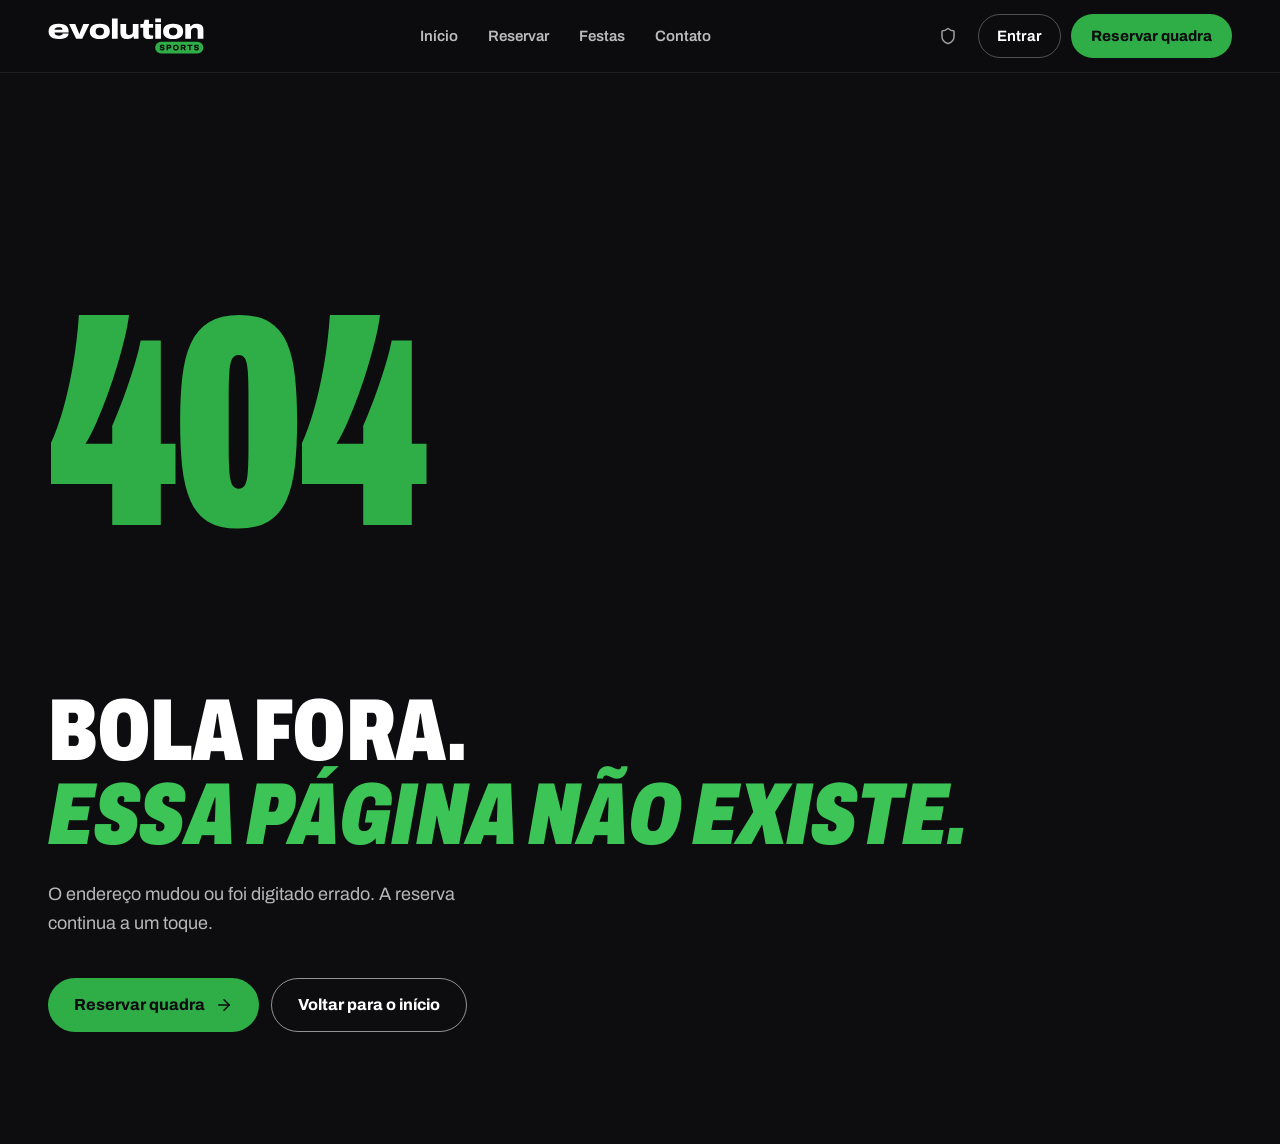
==== admin/index.html @ aecca53f "Publicação evolutionsports-reservas.anvilmarketing.com.br Co-Authored-By: Claude <noreply@anthropic." ====
<!doctype html>
<html lang="pt-BR">
  <head>
    <meta charset="UTF-8" />
    <meta name="viewport" content="width=device-width, initial-scale=1.0, viewport-fit=cover" />
    <meta name="robots" content="noindex, nofollow" />
    <link rel="icon" href="/favicon.svg" type="image/svg+xml" />
    <link rel="icon" href="/favicon.png" type="image/png" sizes="180x180" />
    <link rel="apple-touch-icon" href="/favicon.png" />
    <title>Evolution Sports · Reserve sua quadra em Canoas/RS</title>
    <meta name="description" content="Reserve online as quadras de Fut7, Fut5 e areia da Evolution Sports, na Av. Boqueirão, 2660, em Canoas/RS. Salão de festas, churrasqueiras e bar no mesmo lugar." />
    <meta name="author" content="Evolution Sports" />
    <meta name="theme-color" content="#0d0d0f" />

    <link rel="preconnect" href="https://fonts.googleapis.com" />
    <link rel="preconnect" href="https://fonts.gstatic.com" crossorigin />
    <link href="https://fonts.googleapis.com/css2?family=Archivo:ital,wdth,wght@0,62..125,300..900;1,62..125,300..900&display=swap" rel="stylesheet" />

    <meta property="og:site_name" content="Evolution Sports" />
    <meta property="og:locale" content="pt_BR" />
    <meta property="og:title" content="Evolution Sports · Reserve sua quadra online" />
    <meta property="og:description" content="Fut7, Fut5 e quadras de areia na Av. Boqueirão, 2660, em Canoas/RS. Salão de festas, churrasqueiras e bar." />
    <meta property="og:type" content="website" />
    <meta property="og:image" content="https://evolutionsports-reservas.anvilmarketing.com.br/og-evolution.jpg" />
    <meta property="og:image:width" content="1200" />
    <meta property="og:image:height" content="630" />

    <meta name="twitter:card" content="summary_large_image" />
    <meta name="twitter:image" content="https://evolutionsports-reservas.anvilmarketing.com.br/og-evolution.jpg" />
    <script type="module" crossorigin src="/assets/index-Bn_Z1XKz.js"></script>
    <link rel="stylesheet" crossorigin href="/assets/index-D-x9M-Kg.css">
  </head>

  <body>
    <div id="root"></div>
  </body>
</html>
---- assets/index-D-x9M-Kg.css ----
.arena-admin :is(button,a).inline-flex,.adm-dialog :is(button,a).inline-flex{border-radius:999px}.adm-page{max-width:1040px;margin:0 auto}.adm-page-wide{max-width:1240px;margin:0 auto}.adm-stack{display:grid;gap:22px}.adm-nav{display:flex;gap:8px;overflow-x:auto;padding:2px 0 4px;margin:-8px 0 18px;scrollbar-width:none}.adm-nav::-webkit-scrollbar{display:none}.adm-nav a{flex-shrink:0;font-size:12px;font-weight:650;color:#3d3a35;background:#fff;border:1px solid #e0dbd2;border-radius:999px;padding:8px 14px}.adm-nav a:hover{border-color:#b9d8be;color:var(--evo-verde-esc)}.adm-body{padding:0 22px 22px}.adm-sub{font-size:13px;font-weight:750;margin:4px 0 12px;letter-spacing:-.005em}.adm-grid{display:grid;grid-template-columns:repeat(2,minmax(0,1fr));gap:14px 16px}.adm-grid-3{display:grid;grid-template-columns:repeat(3,minmax(0,1fr));gap:14px 16px}.adm-span-2{grid-column:span 2}.adm-divider{border:0;border-top:1px solid #efebe4;margin:20px 0}.adm-field{min-width:0}.adm-field>label,.adm-field>.adm-label{display:block;font-size:12px;font-weight:650;color:#3d3a35;margin-bottom:6px}.adm-help{font-size:11.5px;color:#6f6a62;margin-top:6px;line-height:1.6}.adm-help strong{color:#2c2a26}.adm-input,.adm-select,.adm-textarea{width:100%;min-width:0;height:46px;border:1px solid #ddd7cc;border-radius:12px;background:#fff;padding:0 14px;font-size:16px;color:#141a15;font-family:inherit}.adm-textarea{height:auto;min-height:88px;padding:11px 14px;line-height:1.5;resize:vertical}.adm-select{-moz-appearance:none;appearance:none;-webkit-appearance:none;padding-right:38px;cursor:pointer;background-image:url("data:image/svg+xml,%3Csvg xmlns='http://www.w3.org/2000/svg' width='16' height='16' viewBox='0 0 24 24' fill='none' stroke='%235f5b54' stroke-width='2' stroke-linecap='round' stroke-linejoin='round'%3E%3Cpath d='m6 9 6 6 6-6'/%3E%3C/svg%3E");background-repeat:no-repeat;background-position:right 13px center}.adm-input:focus-visible,.adm-select:focus-visible,.adm-textarea:focus-visible{outline:2px solid var(--evo-verde);outline-offset:1px;border-color:var(--evo-tinta)}.adm-input[aria-invalid=true]{border-color:#c0392b}.adm-prefix{position:relative}.adm-prefix>span{position:absolute;left:14px;top:50%;transform:translateY(-50%);font-size:14px;color:#6f6a62;pointer-events:none}.adm-prefix>.adm-input{padding-left:42px}.adm-suffix{position:relative}.adm-suffix>span{position:absolute;right:14px;top:50%;transform:translateY(-50%);font-size:13px;color:#6f6a62;pointer-events:none}.adm-suffix>.adm-input{padding-right:64px}.adm-count{float:right;font-weight:500;color:#8a857c}.adm-actions{display:flex;gap:10px;flex-wrap:wrap;justify-content:flex-end;align-items:center;margin-top:18px}.adm-actions .adm-dirty{margin-right:auto;font-size:12px;color:#8a5d1f;font-weight:600}.adm-note{display:flex;gap:10px;align-items:flex-start;background:#f2f8f3;border:1px solid #cfe6d3;color:#24502f;border-radius:14px;padding:12px 14px;font-size:13px;line-height:1.6}.adm-note svg{flex-shrink:0;margin-top:2px}.adm-note-warn{background:#fff9f1;border-color:#e7c6a0;color:#78502c}.adm-chips{display:flex;flex-wrap:wrap;gap:8px}.adm-chip{min-height:40px;padding:0 14px;border-radius:999px;border:1px solid #ddd7cc;background:#fff;font-size:13px;font-weight:600;color:#3d3a35;display:inline-flex;align-items:center;gap:6px}.adm-chip[aria-pressed=true]{background:var(--evo-tinta);border-color:var(--evo-tinta);color:#fff}.adm-chip:focus-visible{outline:2px solid var(--evo-verde);outline-offset:2px}.adm-tag{display:inline-flex;align-items:center;gap:5px;font-size:11px;font-weight:700;border-radius:999px;padding:3px 9px;white-space:nowrap}.adm-tag-escolinha{color:#a3000f;background:#fde8ea}.adm-tag-mensalista{color:#1d6b33;background:#e6f4e8}.adm-tag-off{color:#5f5b54;background:#efebe4}.adm-tag-combo{color:#6b4a12;background:#f8ecd3}.admin-status-cancelada{color:#8f2a20;background:#fbe9e7}.admin-status-no_show{color:#4f4b45;background:#ebe7df}.adm-quadras{display:grid;grid-template-columns:repeat(2,minmax(0,1fr));gap:14px;padding:0 22px 22px}.adm-quadra{border:1px solid #e6e1d8;border-radius:16px;padding:16px;min-width:0;background:#fff}.adm-quadra-head{display:flex;align-items:center;justify-content:space-between;gap:10px;margin-bottom:10px}.adm-quadra-head h3{font-size:14px;font-weight:750;overflow-wrap:anywhere}.adm-faixas{display:grid}.adm-faixa{display:flex;justify-content:space-between;align-items:baseline;gap:12px;padding:10px 0;border-top:1px solid #f1ede6;font-size:13px}.adm-faixa:first-child{border-top:0}.adm-faixa strong{font-size:15px;font-weight:800;font-variant-numeric:tabular-nums;white-space:nowrap}.adm-faixa .adm-consulta{font-size:12px;font-weight:650;color:#8a5d1f}.adm-faixa-edit{display:grid;grid-template-columns:minmax(0,1fr) minmax(0,1fr) 46px;gap:8px;align-items:end;padding:10px 0;border-top:1px solid #f1ede6}.adm-faixa-edit:first-child{border-top:0}.adm-faixa-edit>p{grid-column:1 / -1;font-size:12px;font-weight:700;color:var(--evo-verde-esc)}.adm-icon-btn{width:46px;height:46px;border-radius:999px;display:grid;place-items:center;border:1px solid #e6e1d8;background:#fff;color:#8f2a20}.adm-icon-btn:hover{background:#fbe9e7}.adm-icon-btn:disabled{opacity:.4;pointer-events:none}.adm-items{display:grid}.adm-item{display:flex;gap:16px;padding:18px 22px;border-top:1px solid #efebe4;align-items:flex-start}.adm-item-off{background:#fbfaf7}.adm-item-off .adm-item-main h3{color:#6f6a62}.adm-item-when{min-width:92px;border-right:2px solid var(--evo-verde);padding-right:14px}.adm-item-when strong{display:block;font-size:18px;font-weight:900;font-stretch:75%;line-height:1.1;font-variant-numeric:tabular-nums}.adm-item-when span{display:block;font-size:11px;color:#6f6a62;margin-top:3px}.adm-item-when-red{border-right-color:var(--evo-verm)}.adm-item-when-data{width:136px;flex-shrink:0}.adm-item-main{flex:1;min-width:0}.adm-item-main h3{font-size:14px;font-weight:750;overflow-wrap:anywhere;display:flex;flex-wrap:wrap;align-items:center;gap:8px}.adm-item-main p{font-size:12.5px;color:#4f4b45;margin-top:5px;line-height:1.55;overflow-wrap:anywhere}.adm-item-main small{display:block;font-size:11.5px;color:#6f6a62;margin-top:4px;line-height:1.55;overflow-wrap:anywhere}.adm-item-side{text-align:right;flex-shrink:0;display:grid;gap:6px;justify-items:end}.adm-item-side strong{font-size:14px;font-weight:800;font-variant-numeric:tabular-nums}.adm-item-actions{display:flex;flex-wrap:wrap;gap:8px;margin-top:12px}.adm-item-actions .inline-flex{height:38px}.adm-wa{display:inline-flex;align-items:center;gap:6px;font-weight:700;color:var(--evo-verde-esc)}.adm-wa:hover{text-decoration:underline;text-underline-offset:3px}.adm-empty-line{padding:26px 22px;font-size:13px;color:#6f6a62;border-top:1px solid #efebe4}.adm-section-title{font-size:11px;font-weight:700;letter-spacing:.14em;color:#7d786f;padding:14px 22px 10px;border-top:1px solid #efebe4;background:#fcfbf8}.adm-dialog{font-family:var(--evo-fonte);max-height:92svh;overflow-y:auto;border-radius:20px}.adm-dialog .adm-form{display:grid;gap:16px}.admin-booking.adm-fixo{background:#fcfbf8}.admin-booking.adm-fixo .admin-booking-time{border-right-color:#b9b2a6}.admin-booking.adm-fixo-escolinha .admin-booking-time{border-right-color:var(--evo-verm)}@media (max-width: 900px){.adm-quadras{grid-template-columns:minmax(0,1fr)}.adm-grid-3{grid-template-columns:repeat(2,minmax(0,1fr))}}@media (max-width: 600px){.adm-body{padding:0 16px 18px}.adm-grid,.adm-grid-3{grid-template-columns:minmax(0,1fr);gap:14px}.adm-span-2{grid-column:auto}.adm-quadras{padding:0 16px 18px;gap:12px}.adm-quadra{padding:14px}.adm-item{display:grid;grid-template-columns:minmax(0,1fr) auto;grid-template-areas:"when side" "main main";padding:16px;gap:10px 12px}.adm-item-when{grid-area:when;min-width:0;border-right:0;border-left:3px solid var(--evo-verde);padding:0 0 0 10px;display:flex;align-items:baseline;flex-wrap:wrap;gap:2px 8px}.adm-item-when-red{border-left-color:var(--evo-verm)}.adm-item-when-data{width:auto}.adm-item-when span{margin-top:0}.adm-item-main{grid-area:main}.adm-item-side{grid-area:side;align-self:center}.adm-item-actions{gap:6px}.adm-item-actions .inline-flex{flex:1 1 auto}.adm-actions>.inline-flex{flex:1 1 auto}.adm-empty-line,.adm-section-title{padding-left:16px;padding-right:16px}}.evo-duracao{display:flex;align-items:center;gap:8px;flex-wrap:wrap;margin-bottom:18px}.evo-duracao>span{font-size:12px;font-weight:700;letter-spacing:.14em;text-transform:uppercase;color:var(--evo-muda);margin-right:6px}.evo-duracao button,.evo-chips button,.evo-recursos button{border-radius:999px;padding:10px 20px;font-weight:700;font-size:15px;background:#fff;box-shadow:inset 0 0 0 1.5px var(--evo-linha);color:var(--evo-tinta);transition:background .15s,box-shadow .15s,color .15s}.evo-duracao button:hover,.evo-chips button:hover,.evo-recursos button:hover{box-shadow:inset 0 0 0 1.5px var(--evo-tinta)}.evo-duracao button[aria-checked=true],.evo-chips button[aria-checked=true],.evo-recursos button[aria-checked=true]{background:var(--evo-tinta);color:#fff;box-shadow:none}.evo-chips{display:flex;gap:8px;flex-wrap:wrap}.evo-grade{background:#fff;border-radius:var(--evo-r-lg);box-shadow:var(--evo-sombra);padding:clamp(18px,3vw,32px)}.evo-grade-topo{display:flex;align-items:center;gap:10px;margin-bottom:8px}.evo-grade-topo h2{font-size:18px;font-weight:800}.evo-periodo{margin-top:22px}.evo-periodo h3{font-size:12px;font-weight:800;letter-spacing:.16em;text-transform:uppercase;color:var(--evo-muda);margin-bottom:10px}.evo-periodo h3 small{font-size:11px;letter-spacing:.04em;text-transform:none;font-weight:600}.evo-slots{display:grid;grid-template-columns:repeat(auto-fill,minmax(132px,1fr));gap:10px}.evo-slot{display:flex;flex-direction:column;align-items:flex-start;gap:3px;text-align:left;padding:13px 16px;border-radius:18px;background:var(--evo-papel);transition:transform .12s,background .15s,box-shadow .15s;min-height:64px}.evo-slot strong{font-size:19px;font-weight:800;font-stretch:80%;letter-spacing:-.01em;line-height:1}.evo-slot strong span{font-size:12px;font-weight:600;font-stretch:100%;color:var(--evo-muda);letter-spacing:0}.evo-slot small{font-size:13px;font-weight:700;color:var(--evo-verde-esc)}.evo-slot[data-livre=true]:hover{background:var(--evo-verde-f);transform:translateY(-1px)}.evo-slot[aria-pressed=true],.evo-slot[aria-pressed=true]:hover{background:var(--evo-tinta);color:#fff;box-shadow:0 14px 30px -18px #0d0d0fb3}.evo-slot[aria-pressed=true] strong span,.evo-slot[aria-pressed=true] small{color:var(--evo-verde-vivo)}.evo-slot:disabled{background:transparent;box-shadow:inset 0 0 0 1px var(--evo-linha);opacity:.55;cursor:not-allowed}.evo-slot:disabled small{color:var(--evo-muda);font-weight:600}.evo-grade-nota{margin-top:22px;font-size:13px;color:var(--evo-muda)}.evo-navegacao{display:flex;align-items:center;justify-content:space-between;gap:12px;margin-top:28px}.evo-navegacao button,.evo-navegacao a{border-radius:999px}.evo-navegacao-resumo{display:none}@media (max-width: 767px){.evo-navegacao{position:fixed;left:0;right:0;bottom:0;z-index:40;margin:0;padding:12px 16px calc(12px + env(safe-area-inset-bottom));background:#fffffff5;-webkit-backdrop-filter:blur(10px);backdrop-filter:blur(10px);box-shadow:0 -1px 0 var(--evo-linha),0 -16px 40px -24px #0d0d0f59}.evo-navegacao>button{flex:1;height:48px}.evo-navegacao-resumo{display:flex;flex-direction:column;flex:1.2;line-height:1.15}.evo-navegacao-resumo strong{font-size:16px;font-weight:800}.evo-navegacao-resumo span{font-size:13px;color:var(--evo-verde-esc);font-weight:700}.evo-navegacao:has(.evo-navegacao-resumo)>button:first-of-type{display:none}}.evo-confirmar{display:grid;grid-template-columns:minmax(0,1fr) minmax(0,1.1fr);gap:22px;align-items:start}.evo-resumo{padding:clamp(20px,3vw,30px)}.evo-resumo dl>div,.evo-enviado-resumo>div{display:flex;justify-content:space-between;gap:16px;padding:12px 0;border-bottom:1px solid var(--evo-linha)}.evo-resumo dt,.evo-enviado-resumo dt{font-size:12px;font-weight:700;letter-spacing:.12em;text-transform:uppercase;color:var(--evo-muda);padding-top:3px}.evo-resumo dd,.evo-enviado-resumo dd{font-weight:700;text-align:right;overflow-wrap:anywhere}.evo-resumo .arena-reservation-total{display:flex;justify-content:space-between;align-items:baseline}.evo-resumo .arena-reservation-total span{font-weight:700;color:var(--evo-muda)}.evo-resumo .arena-reservation-total strong{font-size:30px;font-weight:900;font-stretch:75%;letter-spacing:-.01em}.evo-resumo-nota{font-size:13px;color:var(--evo-muda);margin-top:12px;line-height:1.5}.evo-finalizar{display:grid;gap:14px}.evo-botao-reservar{height:56px;border-radius:999px;font-size:17px;font-weight:800}.evo-politica{font-size:13px;color:var(--evo-muda);line-height:1.5;text-align:center}.evo-conta{background:#fff;border-radius:var(--evo-r-lg);box-shadow:var(--evo-sombra);padding:clamp(20px,3vw,28px);min-width:0}.evo-conta legend{float:left;width:100%;font-size:20px;font-weight:900;font-stretch:78%;text-transform:uppercase;letter-spacing:.01em;margin-bottom:6px}.evo-conta-ajuda{clear:both;font-size:14px;color:var(--evo-muda);margin-bottom:16px;line-height:1.5}.evo-conta-aviso{background:#fff4e5;color:#7a4b12;border-radius:14px;padding:11px 14px;font-size:14px;font-weight:600;margin-bottom:14px}.evo-conta-grade{display:grid;grid-template-columns:1fr 1fr;gap:14px}.evo-campo{display:grid;gap:7px;min-width:0}.evo-campo-largo{grid-column:1 / -1}.evo-campo input,.evo-campo textarea{height:50px;border-radius:14px;font-size:16px;background:var(--evo-papel);border-color:transparent}.evo-campo textarea{height:auto}.evo-campo input:focus-visible,.evo-campo textarea:focus-visible{background:#fff}.evo-conta-troca{margin-top:14px;font-size:14px;font-weight:700;color:var(--evo-verde-esc);text-decoration:underline;text-underline-offset:3px}.evo-conta-logada{display:grid;gap:4px}.evo-conta-logada p{font-size:16px}.evo-conta-logada span{color:var(--evo-muda);font-size:14px}.evo-conta-logada button{justify-self:start;margin-top:6px;font-size:13px;font-weight:700;color:var(--evo-muda);text-decoration:underline}.evo-enviado{max-width:640px;margin:0 auto;background:#fff;border-radius:32px;box-shadow:var(--evo-sombra);padding:clamp(24px,5vw,48px);text-align:center}.evo-enviado-selo{width:64px;height:64px;border-radius:50%;display:grid;place-items:center;margin:0 auto 18px;background:var(--evo-verde);color:var(--evo-tinta)}.evo-enviado-eyebrow{font-size:12px;font-weight:800;letter-spacing:.18em;text-transform:uppercase;color:var(--evo-verde-esc)}.evo-enviado h1{font-size:clamp(40px,8vw,60px);font-weight:900;font-stretch:70%;text-transform:uppercase;line-height:.92;margin:8px 0 14px}.evo-enviado-texto{color:var(--evo-muda);font-size:16px;line-height:1.55;max-width:460px;margin:0 auto 22px}.evo-enviado-resumo{text-align:left;margin:0 0 22px}.evo-enviado-total dd{font-size:22px;font-weight:900}.evo-enviado-acoes{display:flex;flex-wrap:wrap;gap:10px;justify-content:center}.evo-enviado-acoes a{border-radius:999px}.evo-enviado-politica{margin-top:18px;font-size:13px;color:var(--evo-muda)}.evo-pix{text-align:left;background:var(--evo-papel);border-radius:22px;padding:18px 20px;margin-bottom:20px;display:grid;gap:8px}.evo-pix h2{font-size:18px;font-weight:900;font-stretch:78%;text-transform:uppercase}.evo-pix p{font-size:14px;overflow-wrap:anywhere}.evo-pix small{font-size:12px;color:var(--evo-muda)}.evo-pix-acoes{display:flex;flex-wrap:wrap;gap:8px}.evo-pix-acoes button{border-radius:999px}.evo-espacos{display:grid;grid-template-columns:repeat(auto-fit,minmax(260px,1fr));gap:20px}.evo-espaco{text-align:left;background:#fff;border-radius:var(--evo-r-lg);overflow:hidden;box-shadow:var(--evo-sombra);transition:transform .15s,box-shadow .15s;display:flex;flex-direction:column}.evo-espaco:hover{transform:translateY(-2px)}.evo-espaco[aria-pressed=true]{box-shadow:0 0 0 3px var(--evo-verde),var(--evo-sombra)}.evo-espaco>:first-child{aspect-ratio:16 / 10;width:100%}.evo-espaco>:first-child img{width:100%;height:100%;-o-object-fit:cover;object-fit:cover}.evo-espaco>div:last-child{padding:18px 22px 22px;display:grid;gap:6px}.evo-espaco p{font-size:12px;font-weight:700;letter-spacing:.12em;text-transform:uppercase;color:var(--evo-muda)}.evo-espaco h2{font-size:26px;font-weight:900;font-stretch:75%;text-transform:uppercase;line-height:1;display:flex;align-items:center;gap:8px}.evo-espaco span{font-size:14px;color:var(--evo-muda);line-height:1.5}.evo-espaco strong{font-size:18px;font-weight:800;margin-top:4px}.evo-espaco strong small{font-size:13px;font-weight:600;color:var(--evo-muda)}.evo-turnos{display:grid;grid-template-columns:1fr 1fr;gap:16px}.evo-turno{background:#fff;border-radius:var(--evo-r-lg);box-shadow:var(--evo-sombra);overflow:hidden}.evo-turno>button{width:100%;text-align:left;padding:22px 24px;display:grid;gap:4px}.evo-turno>button strong{font-size:30px;font-weight:900;font-stretch:72%;text-transform:uppercase;line-height:1}.evo-turno>button span{font-size:15px;font-weight:700}.evo-turno>button small{font-size:13px;font-weight:700;color:var(--evo-verde-esc)}.evo-turno[data-livre=false]>button{opacity:.5;cursor:not-allowed}.evo-turno[data-livre=false]>button small{color:var(--evo-muda)}.evo-turno[data-ativo=true]{box-shadow:0 0 0 3px var(--evo-verde),var(--evo-sombra)}.evo-turno .evo-recursos{padding:0 24px 22px}.evo-recursos{display:flex;flex-wrap:wrap;gap:8px}.evo-recursos button{padding:9px 16px;font-size:14px}.evo-form-festa{display:grid;gap:20px;background:#fff;border-radius:var(--evo-r-lg);box-shadow:var(--evo-sombra);padding:clamp(20px,3vw,30px)}.evo-combo{display:flex;gap:14px;align-items:flex-start;padding:16px 18px;border-radius:18px;background:var(--evo-papel);cursor:pointer}.evo-combo input{width:22px;height:22px;margin-top:2px;accent-color:var(--evo-verde-esc);flex-shrink:0}.evo-combo strong{display:block;font-size:16px}.evo-combo small{display:block;font-size:13px;color:var(--evo-muda);margin-top:3px}.evo-combo-escolha{display:grid;gap:14px}.evo-minhas{padding-block:32px 48px}.evo-minhas-topo{display:flex;justify-content:space-between;align-items:flex-end;gap:16px;flex-wrap:wrap;margin-bottom:22px}.evo-minhas-topo h1{font-size:clamp(40px,7vw,64px);font-weight:900;font-stretch:70%;text-transform:uppercase;line-height:.92}.evo-minhas-acoes{display:flex;gap:10px;flex-wrap:wrap}.evo-minhas-acoes a{border-radius:999px}.evo-vazio{margin-top:24px;background:#fff;border-radius:var(--evo-r-lg);box-shadow:var(--evo-sombra);padding:40px 24px;text-align:center;display:grid;justify-items:center;gap:8px}.evo-vazio h2{font-size:22px;font-weight:900;font-stretch:78%;text-transform:uppercase}.evo-vazio p{color:var(--evo-muda)}.evo-lista-reservas{display:grid;gap:14px;margin-top:22px}.evo-reserva{display:grid;grid-template-columns:auto 1fr auto;gap:16px;align-items:center;background:#fff;border-radius:24px;box-shadow:var(--evo-sombra);padding:18px 20px}.evo-reserva-icone{width:46px;height:46px;border-radius:50%;display:grid;place-items:center;background:var(--evo-verde-f);color:var(--evo-verde-esc)}.evo-reserva-info{min-width:0}.evo-reserva-info h2{font-size:20px;font-weight:900;font-stretch:80%;text-transform:uppercase;line-height:1.05}.evo-reserva-info p{font-size:14px;color:var(--evo-muda)}.evo-reserva-status{font-size:11px!important;font-weight:800;letter-spacing:.14em;text-transform:uppercase;color:#8a5a12!important}.evo-reserva[data-status=confirmada] .evo-reserva-status{color:var(--evo-verde-esc)!important}.evo-reserva[data-status=cancelada]{opacity:.65}.evo-reserva-quando{color:var(--evo-tinta)!important;font-weight:700;margin-top:4px}.evo-reserva-lado{display:grid;justify-items:end;gap:8px;text-align:right}.evo-reserva-lado strong{font-size:17px;font-weight:800}.evo-reserva-lado button{border-radius:999px}.evo-link-whats{display:inline-flex;align-items:center;gap:6px;font-size:13px;font-weight:700;color:var(--evo-verde-esc)}@media (max-width: 860px){.evo-confirmar{grid-template-columns:1fr}}@media (max-width: 560px){.evo-conta-grade,.evo-turnos{grid-template-columns:1fr}.evo-slots{grid-template-columns:repeat(2,minmax(0,1fr))}.evo-reserva{grid-template-columns:auto 1fr}.evo-reserva-lado{grid-column:1 / -1;grid-template-columns:1fr auto;align-items:center;justify-items:start}.evo-reserva-lado>:last-child{justify-self:end}.evo-enviado-acoes>*{width:100%}}*,:before,:after{--tw-border-spacing-x: 0;--tw-border-spacing-y: 0;--tw-translate-x: 0;--tw-translate-y: 0;--tw-rotate: 0;--tw-skew-x: 0;--tw-skew-y: 0;--tw-scale-x: 1;--tw-scale-y: 1;--tw-pan-x: ;--tw-pan-y: ;--tw-pinch-zoom: ;--tw-scroll-snap-strictness: proximity;--tw-gradient-from-position: ;--tw-gradient-via-position: ;--tw-gradient-to-position: ;--tw-ordinal: ;--tw-slashed-zero: ;--tw-numeric-figure: ;--tw-numeric-spacing: ;--tw-numeric-fraction: ;--tw-ring-inset: ;--tw-ring-offset-width: 0px;--tw-ring-offset-color: #fff;--tw-ring-color: rgb(59 130 246 / .5);--tw-ring-offset-shadow: 0 0 #0000;--tw-ring-shadow: 0 0 #0000;--tw-shadow: 0 0 #0000;--tw-shadow-colored: 0 0 #0000;--tw-blur: ;--tw-brightness: ;--tw-contrast: ;--tw-grayscale: ;--tw-hue-rotate: ;--tw-invert: ;--tw-saturate: ;--tw-sepia: ;--tw-drop-shadow: ;--tw-backdrop-blur: ;--tw-backdrop-brightness: ;--tw-backdrop-contrast: ;--tw-backdrop-grayscale: ;--tw-backdrop-hue-rotate: ;--tw-backdrop-invert: ;--tw-backdrop-opacity: ;--tw-backdrop-saturate: ;--tw-backdrop-sepia: ;--tw-contain-size: ;--tw-contain-layout: ;--tw-contain-paint: ;--tw-contain-style: }::backdrop{--tw-border-spacing-x: 0;--tw-border-spacing-y: 0;--tw-translate-x: 0;--tw-translate-y: 0;--tw-rotate: 0;--tw-skew-x: 0;--tw-skew-y: 0;--tw-scale-x: 1;--tw-scale-y: 1;--tw-pan-x: ;--tw-pan-y: ;--tw-pinch-zoom: ;--tw-scroll-snap-strictness: proximity;--tw-gradient-from-position: ;--tw-gradient-via-position: ;--tw-gradient-to-position: ;--tw-ordinal: ;--tw-slashed-zero: ;--tw-numeric-figure: ;--tw-numeric-spacing: ;--tw-numeric-fraction: ;--tw-ring-inset: ;--tw-ring-offset-width: 0px;--tw-ring-offset-color: #fff;--tw-ring-color: rgb(59 130 246 / .5);--tw-ring-offset-shadow: 0 0 #0000;--tw-ring-shadow: 0 0 #0000;--tw-shadow: 0 0 #0000;--tw-shadow-colored: 0 0 #0000;--tw-blur: ;--tw-brightness: ;--tw-contrast: ;--tw-grayscale: ;--tw-hue-rotate: ;--tw-invert: ;--tw-saturate: ;--tw-sepia: ;--tw-drop-shadow: ;--tw-backdrop-blur: ;--tw-backdrop-brightness: ;--tw-backdrop-contrast: ;--tw-backdrop-grayscale: ;--tw-backdrop-hue-rotate: ;--tw-backdrop-invert: ;--tw-backdrop-opacity: ;--tw-backdrop-saturate: ;--tw-backdrop-sepia: ;--tw-contain-size: ;--tw-contain-layout: ;--tw-contain-paint: ;--tw-contain-style: }*,:before,:after{box-sizing:border-box;border-width:0;border-style:solid;border-color:#e5e7eb}:before,:after{--tw-content: ""}html,:host{line-height:1.5;-webkit-text-size-adjust:100%;-moz-tab-size:4;-o-tab-size:4;tab-size:4;font-family:Archivo,system-ui,-apple-system,Segoe UI,sans-serif;font-feature-settings:normal;font-variation-settings:normal;-webkit-tap-highlight-color:transparent}body{margin:0;line-height:inherit}hr{height:0;color:inherit;border-top-width:1px}abbr:where([title]){-webkit-text-decoration:underline dotted;text-decoration:underline dotted}h1,h2,h3,h4,h5,h6{font-size:inherit;font-weight:inherit}a{color:inherit;text-decoration:inherit}b,strong{font-weight:bolder}code,kbd,samp,pre{font-family:ui-monospace,SFMono-Regular,Menlo,Monaco,Consolas,Liberation Mono,Courier New,monospace;font-feature-settings:normal;font-variation-settings:normal;font-size:1em}small{font-size:80%}sub,sup{font-size:75%;line-height:0;position:relative;vertical-align:baseline}sub{bottom:-.25em}sup{top:-.5em}table{text-indent:0;border-color:inherit;border-collapse:collapse}button,input,optgroup,select,textarea{font-family:inherit;font-feature-settings:inherit;font-variation-settings:inherit;font-size:100%;font-weight:inherit;line-height:inherit;letter-spacing:inherit;color:inherit;margin:0;padding:0}button,select{text-transform:none}button,input:where([type=button]),input:where([type=reset]),input:where([type=submit]){-webkit-appearance:button;background-color:transparent;background-image:none}:-moz-focusring{outline:auto}:-moz-ui-invalid{box-shadow:none}progress{vertical-align:baseline}::-webkit-inner-spin-button,::-webkit-outer-spin-button{height:auto}[type=search]{-webkit-appearance:textfield;outline-offset:-2px}::-webkit-search-decoration{-webkit-appearance:none}::-webkit-file-upload-button{-webkit-appearance:button;font:inherit}summary{display:list-item}blockquote,dl,dd,h1,h2,h3,h4,h5,h6,hr,figure,p,pre{margin:0}fieldset{margin:0;padding:0}legend{padding:0}ol,ul,menu{list-style:none;margin:0;padding:0}dialog{padding:0}textarea{resize:vertical}input::-moz-placeholder,textarea::-moz-placeholder{opacity:1;color:#9ca3af}input::placeholder,textarea::placeholder{opacity:1;color:#9ca3af}button,[role=button]{cursor:pointer}:disabled{cursor:default}img,svg,video,canvas,audio,iframe,embed,object{display:block;vertical-align:middle}img,video{max-width:100%;height:auto}[hidden]:where(:not([hidden=until-found])){display:none}:root{--background: 40 31% 94%;--foreground: 240 7% 5%;--card: 0 0% 100%;--card-foreground: 240 7% 5%;--popover: 0 0% 100%;--popover-foreground: 240 7% 5%;--primary: 131 57% 43%;--primary-deep: 137 62% 30%;--primary-foreground: 240 7% 5%;--primary-glow: 131 57% 43%;--brand-yellow: 40 27% 89%;--brand-orange: 133 50% 93%;--brand-ink: 240 7% 5%;--secondary: 40 27% 89%;--secondary-foreground: 240 7% 5%;--muted: 40 27% 91%;--muted-foreground: 38 5% 35%;--accent: 137 62% 30%;--accent-foreground: 0 0% 100%;--accent-light: 133 40% 93%;--destructive: 353 100% 44%;--destructive-foreground: 0 0% 100%;--border: 38 14% 85%;--input: 38 12% 80%;--ring: 131 57% 43%;--radius: 1rem;--sidebar-background: 135 27% 8%;--sidebar-foreground: 120 10% 88%;--sidebar-primary: 131 57% 43%;--sidebar-primary-foreground: 240 7% 5%;--sidebar-accent: 133 20% 14%;--sidebar-accent-foreground: 0 0% 100%;--sidebar-border: 133 18% 16%;--sidebar-ring: 131 57% 43%;--gradient-primary: linear-gradient(150deg, #17241a 0%, #0f1a12 100%);--gradient-accent: linear-gradient(150deg, #1d7a37 0%, #145a28 100%);--gradient-subtle: linear-gradient(#f5f2ec, #f5f2ec);--shadow-elegant: 0 30px 80px -42px rgba(13, 13, 15, .38);--shadow-card: 0 30px 80px -42px rgba(13, 13, 15, .38);--shadow-glow: none;--shadow-premium: 0 30px 80px -42px rgba(13, 13, 15, .38);--shadow-glass: none;--shadow-glow-strong: none;--shadow-glow-intense: none;--transition-smooth: all .3s cubic-bezier(.2, .7, .2, 1);--accent-strong: 137 62% 30%}.dark{--background: 135 27% 6%;--foreground: 40 31% 94%;--card: 135 22% 10%;--card-foreground: 40 31% 94%;--popover: 135 22% 10%;--popover-foreground: 40 31% 94%;--primary: 131 57% 43%;--primary-foreground: 240 7% 5%;--primary-glow: 131 57% 50%;--secondary: 135 18% 16%;--secondary-foreground: 40 31% 94%;--muted: 135 18% 16%;--muted-foreground: 40 8% 68%;--accent: 131 57% 43%;--accent-foreground: 240 7% 5%;--destructive: 353 100% 50%;--destructive-foreground: 0 0% 100%;--border: 135 16% 20%;--input: 135 16% 20%;--ring: 131 57% 43%;--sidebar-background: 135 27% 8%;--sidebar-foreground: 120 10% 88%;--sidebar-primary: 131 57% 43%;--sidebar-primary-foreground: 240 7% 5%;--sidebar-accent: 133 20% 14%;--sidebar-accent-foreground: 0 0% 100%;--sidebar-border: 133 18% 16%;--sidebar-ring: 131 57% 43%}*{border-color:hsl(var(--border))}html{-webkit-text-size-adjust:100%}body{background-color:hsl(var(--background));color:hsl(var(--foreground));font-family:var(--evo-fonte);font-stretch:100%;-webkit-font-smoothing:antialiased;text-rendering:optimizeLegibility}.container{width:100%;margin-right:auto;margin-left:auto;padding-right:2rem;padding-left:2rem}@media (min-width: 1400px){.container{max-width:1400px}}.sr-only{position:absolute;width:1px;height:1px;padding:0;margin:-1px;overflow:hidden;clip:rect(0,0,0,0);white-space:nowrap;border-width:0}.pointer-events-none{pointer-events:none}.pointer-events-auto{pointer-events:auto}.visible{visibility:visible}.invisible{visibility:hidden}.fixed{position:fixed}.absolute{position:absolute}.relative{position:relative}.sticky{position:sticky}.inset-0{top:0;right:0;bottom:0;left:0}.inset-x-0{left:0;right:0}.inset-y-0{top:0;bottom:0}.-bottom-12{bottom:-3rem}.-left-12{left:-3rem}.-right-12{right:-3rem}.-top-12{top:-3rem}.bottom-0{bottom:0}.left-0{left:0}.left-1{left:.25rem}.left-1\/2{left:50%}.left-2{left:.5rem}.left-3{left:.75rem}.left-\[50\%\]{left:50%}.right-0{right:0}.right-1{right:.25rem}.right-2{right:.5rem}.right-3{right:.75rem}.right-4{right:1rem}.top-0{top:0}.top-1\.5{top:.375rem}.top-1\/2{top:50%}.top-2{top:.5rem}.top-3{top:.75rem}.top-3\.5{top:.875rem}.top-4{top:1rem}.top-\[1px\]{top:1px}.top-\[50\%\]{top:50%}.top-\[60\%\]{top:60%}.top-full{top:100%}.z-10{z-index:10}.z-20{z-index:20}.z-30{z-index:30}.z-50{z-index:50}.z-\[100\]{z-index:100}.z-\[1\]{z-index:1}.col-span-2{grid-column:span 2 / span 2}.-mx-1{margin-left:-.25rem;margin-right:-.25rem}.mx-2{margin-left:.5rem;margin-right:.5rem}.mx-3\.5{margin-left:.875rem;margin-right:.875rem}.mx-auto{margin-left:auto;margin-right:auto}.my-0\.5{margin-top:.125rem;margin-bottom:.125rem}.my-1{margin-top:.25rem;margin-bottom:.25rem}.\!mb-0{margin-bottom:0!important}.-ml-4{margin-left:-1rem}.-mt-2{margin-top:-.5rem}.-mt-3{margin-top:-.75rem}.-mt-4{margin-top:-1rem}.mb-1{margin-bottom:.25rem}.mb-10{margin-bottom:2.5rem}.mb-2{margin-bottom:.5rem}.mb-4{margin-bottom:1rem}.mb-5{margin-bottom:1.25rem}.mb-6{margin-bottom:1.5rem}.mb-8{margin-bottom:2rem}.ml-1{margin-left:.25rem}.ml-auto{margin-left:auto}.mr-1{margin-right:.25rem}.mr-2{margin-right:.5rem}.mt-0{margin-top:0}.mt-0\.5{margin-top:.125rem}.mt-1{margin-top:.25rem}.mt-1\.5{margin-top:.375rem}.mt-2{margin-top:.5rem}.mt-24{margin-top:6rem}.mt-3{margin-top:.75rem}.mt-4{margin-top:1rem}.mt-5{margin-top:1.25rem}.mt-6{margin-top:1.5rem}.mt-8{margin-top:2rem}.mt-auto{margin-top:auto}.line-clamp-2{overflow:hidden;display:-webkit-box;-webkit-box-orient:vertical;-webkit-line-clamp:2}.block{display:block}.inline{display:inline}.flex{display:flex}.inline-flex{display:inline-flex}.table{display:table}.grid{display:grid}.hidden{display:none}.aspect-square{aspect-ratio:1 / 1}.aspect-video{aspect-ratio:16 / 9}.size-4{width:1rem;height:1rem}.h-1\.5{height:.375rem}.h-1\/2{height:50%}.h-10{height:2.5rem}.h-11{height:2.75rem}.h-12{height:3rem}.h-14{height:3.5rem}.h-16{height:4rem}.h-2{height:.5rem}.h-2\.5{height:.625rem}.h-20{height:5rem}.h-24{height:6rem}.h-3{height:.75rem}.h-3\.5{height:.875rem}.h-32{height:8rem}.h-4{height:1rem}.h-40{height:10rem}.h-5{height:1.25rem}.h-56{height:14rem}.h-6{height:1.5rem}.h-7{height:1.75rem}.h-72{height:18rem}.h-8{height:2rem}.h-9{height:2.25rem}.h-\[18px\]{height:18px}.h-\[1px\]{height:1px}.h-\[300px\]{height:300px}.h-\[54px\]{height:54px}.h-\[76px\]{height:76px}.h-\[var\(--radix-navigation-menu-viewport-height\)\]{height:var(--radix-navigation-menu-viewport-height)}.h-\[var\(--radix-select-trigger-height\)\]{height:var(--radix-select-trigger-height)}.h-auto{height:auto}.h-full{height:100%}.h-px{height:1px}.h-svh{height:100svh}.max-h-96{max-height:24rem}.max-h-\[300px\]{max-height:300px}.max-h-\[320px\]{max-height:320px}.max-h-\[40vh\]{max-height:40vh}.max-h-\[80vh\]{max-height:80vh}.max-h-\[92dvh\]{max-height:92dvh}.max-h-\[94dvh\]{max-height:94dvh}.max-h-screen{max-height:100vh}.min-h-0{min-height:0px}.min-h-\[56px\]{min-height:56px}.min-h-\[64px\]{min-height:64px}.min-h-\[80px\]{min-height:80px}.min-h-screen{min-height:100vh}.min-h-svh{min-height:100svh}.w-0{width:0px}.w-1{width:.25rem}.w-1\/2{width:50%}.w-10{width:2.5rem}.w-11{width:2.75rem}.w-12{width:3rem}.w-14{width:3.5rem}.w-2{width:.5rem}.w-2\.5{width:.625rem}.w-20{width:5rem}.w-24{width:6rem}.w-3{width:.75rem}.w-3\.5{width:.875rem}.w-3\/4{width:75%}.w-32{width:8rem}.w-4{width:1rem}.w-40{width:10rem}.w-5{width:1.25rem}.w-56{width:14rem}.w-6{width:1.5rem}.w-64{width:16rem}.w-7{width:1.75rem}.w-72{width:18rem}.w-8{width:2rem}.w-9{width:2.25rem}.w-\[--sidebar-width\]{width:var(--sidebar-width)}.w-\[100px\]{width:100px}.w-\[130px\]{width:130px}.w-\[170px\]{width:170px}.w-\[180px\]{width:180px}.w-\[18px\]{width:18px}.w-\[1px\]{width:1px}.w-\[250px\]{width:250px}.w-auto{width:auto}.w-full{width:100%}.w-max{width:-moz-max-content;width:max-content}.w-px{width:1px}.min-w-0{min-width:0px}.min-w-5{min-width:1.25rem}.min-w-\[12rem\]{min-width:12rem}.min-w-\[52px\]{min-width:52px}.min-w-\[8rem\]{min-width:8rem}.min-w-\[var\(--radix-select-trigger-width\)\]{min-width:var(--radix-select-trigger-width)}.max-w-2xl{max-width:42rem}.max-w-3xl{max-width:48rem}.max-w-4xl{max-width:56rem}.max-w-5xl{max-width:64rem}.max-w-6xl{max-width:72rem}.max-w-\[--skeleton-width\]{max-width:var(--skeleton-width)}.max-w-\[260px\]{max-width:260px}.max-w-full{max-width:100%}.max-w-lg{max-width:32rem}.max-w-max{max-width:-moz-max-content;max-width:max-content}.max-w-md{max-width:28rem}.max-w-sm{max-width:24rem}.flex-1{flex:1 1 0%}.flex-shrink-0,.shrink-0{flex-shrink:0}.grow{flex-grow:1}.grow-0{flex-grow:0}.basis-full{flex-basis:100%}.caption-bottom{caption-side:bottom}.border-collapse{border-collapse:collapse}.-translate-x-1\/2{--tw-translate-x: -50%;transform:translate(var(--tw-translate-x),var(--tw-translate-y)) rotate(var(--tw-rotate)) skew(var(--tw-skew-x)) skewY(var(--tw-skew-y)) scaleX(var(--tw-scale-x)) scaleY(var(--tw-scale-y))}.-translate-x-px{--tw-translate-x: -1px;transform:translate(var(--tw-translate-x),var(--tw-translate-y)) rotate(var(--tw-rotate)) skew(var(--tw-skew-x)) skewY(var(--tw-skew-y)) scaleX(var(--tw-scale-x)) scaleY(var(--tw-scale-y))}.-translate-y-1\/2{--tw-translate-y: -50%;transform:translate(var(--tw-translate-x),var(--tw-translate-y)) rotate(var(--tw-rotate)) skew(var(--tw-skew-x)) skewY(var(--tw-skew-y)) scaleX(var(--tw-scale-x)) scaleY(var(--tw-scale-y))}.translate-x-\[-50\%\]{--tw-translate-x: -50%;transform:translate(var(--tw-translate-x),var(--tw-translate-y)) rotate(var(--tw-rotate)) skew(var(--tw-skew-x)) skewY(var(--tw-skew-y)) scaleX(var(--tw-scale-x)) scaleY(var(--tw-scale-y))}.translate-x-px{--tw-translate-x: 1px;transform:translate(var(--tw-translate-x),var(--tw-translate-y)) rotate(var(--tw-rotate)) skew(var(--tw-skew-x)) skewY(var(--tw-skew-y)) scaleX(var(--tw-scale-x)) scaleY(var(--tw-scale-y))}.translate-y-\[-50\%\]{--tw-translate-y: -50%;transform:translate(var(--tw-translate-x),var(--tw-translate-y)) rotate(var(--tw-rotate)) skew(var(--tw-skew-x)) skewY(var(--tw-skew-y)) scaleX(var(--tw-scale-x)) scaleY(var(--tw-scale-y))}.rotate-45{--tw-rotate: 45deg;transform:translate(var(--tw-translate-x),var(--tw-translate-y)) rotate(var(--tw-rotate)) skew(var(--tw-skew-x)) skewY(var(--tw-skew-y)) scaleX(var(--tw-scale-x)) scaleY(var(--tw-scale-y))}.rotate-90{--tw-rotate: 90deg;transform:translate(var(--tw-translate-x),var(--tw-translate-y)) rotate(var(--tw-rotate)) skew(var(--tw-skew-x)) skewY(var(--tw-skew-y)) scaleX(var(--tw-scale-x)) scaleY(var(--tw-scale-y))}.transform{transform:translate(var(--tw-translate-x),var(--tw-translate-y)) rotate(var(--tw-rotate)) skew(var(--tw-skew-x)) skewY(var(--tw-skew-y)) scaleX(var(--tw-scale-x)) scaleY(var(--tw-scale-y))}@keyframes pulse{50%{opacity:.5}}.animate-pulse{animation:pulse 2s cubic-bezier(.4,0,.6,1) infinite}@keyframes spin{to{transform:rotate(360deg)}}.animate-spin{animation:spin 1s linear infinite}.cursor-default{cursor:default}.cursor-pointer{cursor:pointer}.touch-none{touch-action:none}.select-none{-webkit-user-select:none;-moz-user-select:none;user-select:none}.scroll-mt-24{scroll-margin-top:6rem}.list-none{list-style-type:none}.grid-cols-2{grid-template-columns:repeat(2,minmax(0,1fr))}.grid-cols-3{grid-template-columns:repeat(3,minmax(0,1fr))}.grid-cols-\[repeat\(auto-fill\,minmax\(min\(100\%\,300px\)\,1fr\)\)\]{grid-template-columns:repeat(auto-fill,minmax(min(100%,300px),1fr))}.flex-row{flex-direction:row}.flex-col{flex-direction:column}.flex-col-reverse{flex-direction:column-reverse}.flex-wrap{flex-wrap:wrap}.items-start{align-items:flex-start}.items-end{align-items:flex-end}.items-center{align-items:center}.items-stretch{align-items:stretch}.justify-end{justify-content:flex-end}.justify-center{justify-content:center}.justify-between{justify-content:space-between}.gap-1{gap:.25rem}.gap-1\.5{gap:.375rem}.gap-2{gap:.5rem}.gap-3{gap:.75rem}.gap-4{gap:1rem}.gap-5{gap:1.25rem}.gap-6{gap:1.5rem}.gap-8{gap:2rem}.gap-x-2{-moz-column-gap:.5rem;column-gap:.5rem}.gap-y-1{row-gap:.25rem}.space-x-1>:not([hidden])~:not([hidden]){--tw-space-x-reverse: 0;margin-right:calc(.25rem * var(--tw-space-x-reverse));margin-left:calc(.25rem * calc(1 - var(--tw-space-x-reverse)))}.space-x-4>:not([hidden])~:not([hidden]){--tw-space-x-reverse: 0;margin-right:calc(1rem * var(--tw-space-x-reverse));margin-left:calc(1rem * calc(1 - var(--tw-space-x-reverse)))}.space-y-0>:not([hidden])~:not([hidden]){--tw-space-y-reverse: 0;margin-top:calc(0px * calc(1 - var(--tw-space-y-reverse)));margin-bottom:calc(0px * var(--tw-space-y-reverse))}.space-y-1>:not([hidden])~:not([hidden]){--tw-space-y-reverse: 0;margin-top:calc(.25rem * calc(1 - var(--tw-space-y-reverse)));margin-bottom:calc(.25rem * var(--tw-space-y-reverse))}.space-y-1\.5>:not([hidden])~:not([hidden]){--tw-space-y-reverse: 0;margin-top:calc(.375rem * calc(1 - var(--tw-space-y-reverse)));margin-bottom:calc(.375rem * var(--tw-space-y-reverse))}.space-y-2>:not([hidden])~:not([hidden]){--tw-space-y-reverse: 0;margin-top:calc(.5rem * calc(1 - var(--tw-space-y-reverse)));margin-bottom:calc(.5rem * var(--tw-space-y-reverse))}.space-y-3>:not([hidden])~:not([hidden]){--tw-space-y-reverse: 0;margin-top:calc(.75rem * calc(1 - var(--tw-space-y-reverse)));margin-bottom:calc(.75rem * var(--tw-space-y-reverse))}.space-y-4>:not([hidden])~:not([hidden]){--tw-space-y-reverse: 0;margin-top:calc(1rem * calc(1 - var(--tw-space-y-reverse)));margin-bottom:calc(1rem * var(--tw-space-y-reverse))}.space-y-6>:not([hidden])~:not([hidden]){--tw-space-y-reverse: 0;margin-top:calc(1.5rem * calc(1 - var(--tw-space-y-reverse)));margin-bottom:calc(1.5rem * var(--tw-space-y-reverse))}.divide-y>:not([hidden])~:not([hidden]){--tw-divide-y-reverse: 0;border-top-width:calc(1px * calc(1 - var(--tw-divide-y-reverse)));border-bottom-width:calc(1px * var(--tw-divide-y-reverse))}.overflow-auto{overflow:auto}.overflow-hidden{overflow:hidden}.overflow-x-auto{overflow-x:auto}.overflow-y-auto{overflow-y:auto}.overflow-x-hidden{overflow-x:hidden}.truncate{overflow:hidden;text-overflow:ellipsis;white-space:nowrap}.whitespace-nowrap{white-space:nowrap}.break-words{overflow-wrap:break-word}.break-all{word-break:break-all}.rounded{border-radius:.25rem}.rounded-2xl{border-radius:1rem}.rounded-3xl{border-radius:1.5rem}.rounded-\[2px\]{border-radius:2px}.rounded-\[inherit\]{border-radius:inherit}.rounded-full{border-radius:9999px}.rounded-lg{border-radius:var(--radius)}.rounded-md{border-radius:calc(var(--radius) - 2px)}.rounded-sm{border-radius:calc(var(--radius) - 4px)}.rounded-xl{border-radius:.75rem}.rounded-t-\[10px\]{border-top-left-radius:10px;border-top-right-radius:10px}.rounded-tl-sm{border-top-left-radius:calc(var(--radius) - 4px)}.border{border-width:1px}.border-2{border-width:2px}.border-\[1\.5px\]{border-width:1.5px}.border-y{border-top-width:1px;border-bottom-width:1px}.border-b{border-bottom-width:1px}.border-b-2{border-bottom-width:2px}.border-l{border-left-width:1px}.border-r{border-right-width:1px}.border-t{border-top-width:1px}.border-dashed{border-style:dashed}.border-\[--color-border\]{border-color:var(--color-border)}.border-amber-200{--tw-border-opacity: 1;border-color:rgb(253 230 138 / var(--tw-border-opacity, 1))}.border-amber-300{--tw-border-opacity: 1;border-color:rgb(252 211 77 / var(--tw-border-opacity, 1))}.border-amber-400{--tw-border-opacity: 1;border-color:rgb(251 191 36 / var(--tw-border-opacity, 1))}.border-amber-400\/70{border-color:#fbbf24b3}.border-border{border-color:hsl(var(--border))}.border-border\/50{border-color:hsl(var(--border) / .5)}.border-destructive{border-color:hsl(var(--destructive))}.border-destructive\/40{border-color:hsl(var(--destructive) / .4)}.border-destructive\/50{border-color:hsl(var(--destructive) / .5)}.border-emerald-200{--tw-border-opacity: 1;border-color:rgb(167 243 208 / var(--tw-border-opacity, 1))}.border-input{border-color:hsl(var(--input))}.border-primary{border-color:hsl(var(--primary))}.border-rose-200{--tw-border-opacity: 1;border-color:rgb(254 205 211 / var(--tw-border-opacity, 1))}.border-sidebar-border{border-color:hsl(var(--sidebar-border))}.border-sky-200{--tw-border-opacity: 1;border-color:rgb(186 230 253 / var(--tw-border-opacity, 1))}.border-transparent{border-color:transparent}.border-violet-200{--tw-border-opacity: 1;border-color:rgb(221 214 254 / var(--tw-border-opacity, 1))}.border-white\/10{border-color:#ffffff1a}.border-l-transparent{border-left-color:transparent}.border-t-transparent{border-top-color:transparent}.bg-\[\#e6f4e8\]{--tw-bg-opacity: 1;background-color:rgb(230 244 232 / var(--tw-bg-opacity, 1))}.bg-\[\#f4f6f8\]{--tw-bg-opacity: 1;background-color:rgb(244 246 248 / var(--tw-bg-opacity, 1))}.bg-\[--color-bg\]{background-color:var(--color-bg)}.bg-accent{background-color:hsl(var(--accent))}.bg-amber-100{--tw-bg-opacity: 1;background-color:rgb(254 243 199 / var(--tw-bg-opacity, 1))}.bg-amber-50{--tw-bg-opacity: 1;background-color:rgb(255 251 235 / var(--tw-bg-opacity, 1))}.bg-amber-50\/60{background-color:#fffbeb99}.bg-amber-500{--tw-bg-opacity: 1;background-color:rgb(245 158 11 / var(--tw-bg-opacity, 1))}.bg-background{background-color:hsl(var(--background))}.bg-background\/95{background-color:hsl(var(--background) / .95)}.bg-black\/80{background-color:#000c}.bg-border{background-color:hsl(var(--border))}.bg-card{background-color:hsl(var(--card))}.bg-destructive{background-color:hsl(var(--destructive))}.bg-destructive\/5{background-color:hsl(var(--destructive) / .05)}.bg-emerald-100{--tw-bg-opacity: 1;background-color:rgb(209 250 229 / var(--tw-bg-opacity, 1))}.bg-foreground{background-color:hsl(var(--foreground))}.bg-green-600{--tw-bg-opacity: 1;background-color:rgb(22 163 74 / var(--tw-bg-opacity, 1))}.bg-muted{background-color:hsl(var(--muted))}.bg-muted\/40{background-color:hsl(var(--muted) / .4)}.bg-muted\/50{background-color:hsl(var(--muted) / .5)}.bg-muted\/60{background-color:hsl(var(--muted) / .6)}.bg-popover{background-color:hsl(var(--popover))}.bg-primary{background-color:hsl(var(--primary))}.bg-rose-100{--tw-bg-opacity: 1;background-color:rgb(255 228 230 / var(--tw-bg-opacity, 1))}.bg-secondary{background-color:hsl(var(--secondary))}.bg-sidebar{background-color:hsl(var(--sidebar-background))}.bg-sidebar-border{background-color:hsl(var(--sidebar-border))}.bg-sky-100{--tw-bg-opacity: 1;background-color:rgb(224 242 254 / var(--tw-bg-opacity, 1))}.bg-slate-500{--tw-bg-opacity: 1;background-color:rgb(100 116 139 / var(--tw-bg-opacity, 1))}.bg-transparent{background-color:transparent}.bg-violet-100{--tw-bg-opacity: 1;background-color:rgb(237 233 254 / var(--tw-bg-opacity, 1))}.bg-white{--tw-bg-opacity: 1;background-color:rgb(255 255 255 / var(--tw-bg-opacity, 1))}.fill-current{fill:currentColor}.object-cover{-o-object-fit:cover;object-fit:cover}.p-0{padding:0}.p-1{padding:.25rem}.p-2{padding:.5rem}.p-3{padding:.75rem}.p-4{padding:1rem}.p-5{padding:1.25rem}.p-6{padding:1.5rem}.p-8{padding:2rem}.p-\[1px\]{padding:1px}.px-1{padding-left:.25rem;padding-right:.25rem}.px-10{padding-left:2.5rem;padding-right:2.5rem}.px-2{padding-left:.5rem;padding-right:.5rem}.px-2\.5{padding-left:.625rem;padding-right:.625rem}.px-3{padding-left:.75rem;padding-right:.75rem}.px-4{padding-left:1rem;padding-right:1rem}.px-5{padding-left:1.25rem;padding-right:1.25rem}.py-0\.5{padding-top:.125rem;padding-bottom:.125rem}.py-1{padding-top:.25rem;padding-bottom:.25rem}.py-1\.5{padding-top:.375rem;padding-bottom:.375rem}.py-12{padding-top:3rem;padding-bottom:3rem}.py-16{padding-top:4rem;padding-bottom:4rem}.py-2{padding-top:.5rem;padding-bottom:.5rem}.py-2\.5{padding-top:.625rem;padding-bottom:.625rem}.py-20{padding-top:5rem;padding-bottom:5rem}.py-3{padding-top:.75rem;padding-bottom:.75rem}.py-4{padding-top:1rem;padding-bottom:1rem}.py-6{padding-top:1.5rem;padding-bottom:1.5rem}.py-8{padding-top:2rem;padding-bottom:2rem}.pb-2{padding-bottom:.5rem}.pb-28{padding-bottom:7rem}.pb-3{padding-bottom:.75rem}.pb-4{padding-bottom:1rem}.pb-8{padding-bottom:2rem}.pl-10{padding-left:2.5rem}.pl-2\.5{padding-left:.625rem}.pl-4{padding-left:1rem}.pl-8{padding-left:2rem}.pl-9{padding-left:2.25rem}.pr-10{padding-right:2.5rem}.pr-2{padding-right:.5rem}.pr-2\.5{padding-right:.625rem}.pr-6{padding-right:1.5rem}.pr-8{padding-right:2rem}.pt-0{padding-top:0}.pt-1{padding-top:.25rem}.pt-2{padding-top:.5rem}.pt-3{padding-top:.75rem}.pt-4{padding-top:1rem}.pt-8{padding-top:2rem}.text-left{text-align:left}.text-center{text-align:center}.text-right{text-align:right}.align-middle{vertical-align:middle}.font-mono{font-family:ui-monospace,SFMono-Regular,Menlo,Monaco,Consolas,Liberation Mono,Courier New,monospace}.text-2xl{font-size:1.5rem;line-height:2rem}.text-3xl{font-size:1.875rem;line-height:2.25rem}.text-4xl{font-size:2.25rem;line-height:2.5rem}.text-\[0\.8rem\]{font-size:.8rem}.text-\[11px\]{font-size:11px}.text-base{font-size:1rem;line-height:1.5rem}.text-lg{font-size:1.125rem;line-height:1.75rem}.text-sm{font-size:.875rem;line-height:1.25rem}.text-xl{font-size:1.25rem;line-height:1.75rem}.text-xs{font-size:.75rem;line-height:1rem}.font-black{font-weight:900}.font-bold{font-weight:700}.font-medium{font-weight:500}.font-normal{font-weight:400}.font-semibold{font-weight:600}.uppercase{text-transform:uppercase}.capitalize{text-transform:capitalize}.tabular-nums{--tw-numeric-spacing: tabular-nums;font-variant-numeric:var(--tw-ordinal) var(--tw-slashed-zero) var(--tw-numeric-figure) var(--tw-numeric-spacing) var(--tw-numeric-fraction)}.leading-none{line-height:1}.leading-tight{line-height:1.25}.tracking-tight{letter-spacing:-.025em}.tracking-wide{letter-spacing:.025em}.tracking-widest{letter-spacing:.1em}.text-\[\#1d7a37\]{--tw-text-opacity: 1;color:rgb(29 122 55 / var(--tw-text-opacity, 1))}.text-\[\#3cc457\]{--tw-text-opacity: 1;color:rgb(60 196 87 / var(--tw-text-opacity, 1))}.text-accent-foreground{color:hsl(var(--accent-foreground))}.text-amber-600{--tw-text-opacity: 1;color:rgb(217 119 6 / var(--tw-text-opacity, 1))}.text-amber-700{--tw-text-opacity: 1;color:rgb(180 83 9 / var(--tw-text-opacity, 1))}.text-amber-900{--tw-text-opacity: 1;color:rgb(120 53 15 / var(--tw-text-opacity, 1))}.text-amber-950{--tw-text-opacity: 1;color:rgb(69 26 3 / var(--tw-text-opacity, 1))}.text-card-foreground{color:hsl(var(--card-foreground))}.text-current{color:currentColor}.text-destructive{color:hsl(var(--destructive))}.text-destructive-foreground{color:hsl(var(--destructive-foreground))}.text-emerald-700{--tw-text-opacity: 1;color:rgb(4 120 87 / var(--tw-text-opacity, 1))}.text-emerald-800{--tw-text-opacity: 1;color:rgb(6 95 70 / var(--tw-text-opacity, 1))}.text-foreground{color:hsl(var(--foreground))}.text-foreground\/50{color:hsl(var(--foreground) / .5)}.text-muted-foreground{color:hsl(var(--muted-foreground))}.text-popover-foreground{color:hsl(var(--popover-foreground))}.text-primary{color:hsl(var(--primary))}.text-primary-foreground{color:hsl(var(--primary-foreground))}.text-rose-800{--tw-text-opacity: 1;color:rgb(159 18 57 / var(--tw-text-opacity, 1))}.text-secondary-foreground{color:hsl(var(--secondary-foreground))}.text-sidebar-foreground{color:hsl(var(--sidebar-foreground))}.text-sidebar-foreground\/70{color:hsl(var(--sidebar-foreground) / .7)}.text-sky-800{--tw-text-opacity: 1;color:rgb(7 89 133 / var(--tw-text-opacity, 1))}.text-violet-800{--tw-text-opacity: 1;color:rgb(91 33 182 / var(--tw-text-opacity, 1))}.text-white{--tw-text-opacity: 1;color:rgb(255 255 255 / var(--tw-text-opacity, 1))}.text-white\/60{color:#fff9}.text-white\/70{color:#ffffffb3}.underline{text-decoration-line:underline}.underline-offset-4{text-underline-offset:4px}.opacity-0{opacity:0}.opacity-50{opacity:.5}.opacity-60{opacity:.6}.opacity-70{opacity:.7}.opacity-90{opacity:.9}.shadow-\[0_-8px_24px_-12px_rgba\(0\,0\,0\,0\.25\)\]{--tw-shadow: 0 -8px 24px -12px rgba(0,0,0,.25);--tw-shadow-colored: 0 -8px 24px -12px var(--tw-shadow-color);box-shadow:var(--tw-ring-offset-shadow, 0 0 #0000),var(--tw-ring-shadow, 0 0 #0000),var(--tw-shadow)}.shadow-\[0_0_0_1px_hsl\(var\(--sidebar-border\)\)\]{--tw-shadow: 0 0 0 1px hsl(var(--sidebar-border));--tw-shadow-colored: 0 0 0 1px var(--tw-shadow-color);box-shadow:var(--tw-ring-offset-shadow, 0 0 #0000),var(--tw-ring-shadow, 0 0 #0000),var(--tw-shadow)}.shadow-lg{--tw-shadow: 0 10px 15px -3px rgb(0 0 0 / .1), 0 4px 6px -4px rgb(0 0 0 / .1);--tw-shadow-colored: 0 10px 15px -3px var(--tw-shadow-color), 0 4px 6px -4px var(--tw-shadow-color);box-shadow:var(--tw-ring-offset-shadow, 0 0 #0000),var(--tw-ring-shadow, 0 0 #0000),var(--tw-shadow)}.shadow-md{--tw-shadow: 0 4px 6px -1px rgb(0 0 0 / .1), 0 2px 4px -2px rgb(0 0 0 / .1);--tw-shadow-colored: 0 4px 6px -1px var(--tw-shadow-color), 0 2px 4px -2px var(--tw-shadow-color);box-shadow:var(--tw-ring-offset-shadow, 0 0 #0000),var(--tw-ring-shadow, 0 0 #0000),var(--tw-shadow)}.shadow-none{--tw-shadow: 0 0 #0000;--tw-shadow-colored: 0 0 #0000;box-shadow:var(--tw-ring-offset-shadow, 0 0 #0000),var(--tw-ring-shadow, 0 0 #0000),var(--tw-shadow)}.shadow-sm{--tw-shadow: 0 1px 2px 0 rgb(0 0 0 / .05);--tw-shadow-colored: 0 1px 2px 0 var(--tw-shadow-color);box-shadow:var(--tw-ring-offset-shadow, 0 0 #0000),var(--tw-ring-shadow, 0 0 #0000),var(--tw-shadow)}.shadow-xl{--tw-shadow: 0 20px 25px -5px rgb(0 0 0 / .1), 0 8px 10px -6px rgb(0 0 0 / .1);--tw-shadow-colored: 0 20px 25px -5px var(--tw-shadow-color), 0 8px 10px -6px var(--tw-shadow-color);box-shadow:var(--tw-ring-offset-shadow, 0 0 #0000),var(--tw-ring-shadow, 0 0 #0000),var(--tw-shadow)}.outline-none{outline:2px solid transparent;outline-offset:2px}.outline{outline-style:solid}.ring-0{--tw-ring-offset-shadow: var(--tw-ring-inset) 0 0 0 var(--tw-ring-offset-width) var(--tw-ring-offset-color);--tw-ring-shadow: var(--tw-ring-inset) 0 0 0 calc(0px + var(--tw-ring-offset-width)) var(--tw-ring-color);box-shadow:var(--tw-ring-offset-shadow),var(--tw-ring-shadow),var(--tw-shadow, 0 0 #0000)}.ring-2{--tw-ring-offset-shadow: var(--tw-ring-inset) 0 0 0 var(--tw-ring-offset-width) var(--tw-ring-offset-color);--tw-ring-shadow: var(--tw-ring-inset) 0 0 0 calc(2px + var(--tw-ring-offset-width)) var(--tw-ring-color);box-shadow:var(--tw-ring-offset-shadow),var(--tw-ring-shadow),var(--tw-shadow, 0 0 #0000)}.ring-ring{--tw-ring-color: hsl(var(--ring))}.ring-sidebar-ring{--tw-ring-color: hsl(var(--sidebar-ring))}.ring-offset-background{--tw-ring-offset-color: hsl(var(--background))}.filter{filter:var(--tw-blur) var(--tw-brightness) var(--tw-contrast) var(--tw-grayscale) var(--tw-hue-rotate) var(--tw-invert) var(--tw-saturate) var(--tw-sepia) var(--tw-drop-shadow)}.backdrop-blur{--tw-backdrop-blur: blur(8px);-webkit-backdrop-filter:var(--tw-backdrop-blur) var(--tw-backdrop-brightness) var(--tw-backdrop-contrast) var(--tw-backdrop-grayscale) var(--tw-backdrop-hue-rotate) var(--tw-backdrop-invert) var(--tw-backdrop-opacity) var(--tw-backdrop-saturate) var(--tw-backdrop-sepia);backdrop-filter:var(--tw-backdrop-blur) var(--tw-backdrop-brightness) var(--tw-backdrop-contrast) var(--tw-backdrop-grayscale) var(--tw-backdrop-hue-rotate) var(--tw-backdrop-invert) var(--tw-backdrop-opacity) var(--tw-backdrop-saturate) var(--tw-backdrop-sepia)}.backdrop-filter{-webkit-backdrop-filter:var(--tw-backdrop-blur) var(--tw-backdrop-brightness) var(--tw-backdrop-contrast) var(--tw-backdrop-grayscale) var(--tw-backdrop-hue-rotate) var(--tw-backdrop-invert) var(--tw-backdrop-opacity) var(--tw-backdrop-saturate) var(--tw-backdrop-sepia);backdrop-filter:var(--tw-backdrop-blur) var(--tw-backdrop-brightness) var(--tw-backdrop-contrast) var(--tw-backdrop-grayscale) var(--tw-backdrop-hue-rotate) var(--tw-backdrop-invert) var(--tw-backdrop-opacity) var(--tw-backdrop-saturate) var(--tw-backdrop-sepia)}.transition{transition-property:color,background-color,border-color,text-decoration-color,fill,stroke,opacity,box-shadow,transform,filter,-webkit-backdrop-filter;transition-property:color,background-color,border-color,text-decoration-color,fill,stroke,opacity,box-shadow,transform,filter,backdrop-filter;transition-property:color,background-color,border-color,text-decoration-color,fill,stroke,opacity,box-shadow,transform,filter,backdrop-filter,-webkit-backdrop-filter;transition-timing-function:cubic-bezier(.4,0,.2,1);transition-duration:.15s}.transition-\[left\,right\,width\]{transition-property:left,right,width;transition-timing-function:cubic-bezier(.4,0,.2,1);transition-duration:.15s}.transition-\[margin\,opa\]{transition-property:margin,opa;transition-timing-function:cubic-bezier(.4,0,.2,1);transition-duration:.15s}.transition-\[width\,height\,padding\]{transition-property:width,height,padding;transition-timing-function:cubic-bezier(.4,0,.2,1);transition-duration:.15s}.transition-\[width\]{transition-property:width;transition-timing-function:cubic-bezier(.4,0,.2,1);transition-duration:.15s}.transition-all{transition-property:all;transition-timing-function:cubic-bezier(.4,0,.2,1);transition-duration:.15s}.transition-colors{transition-property:color,background-color,border-color,text-decoration-color,fill,stroke;transition-timing-function:cubic-bezier(.4,0,.2,1);transition-duration:.15s}.transition-opacity{transition-property:opacity;transition-timing-function:cubic-bezier(.4,0,.2,1);transition-duration:.15s}.transition-transform{transition-property:transform;transition-timing-function:cubic-bezier(.4,0,.2,1);transition-duration:.15s}.duration-1000{transition-duration:1s}.duration-200{transition-duration:.2s}.ease-in-out{transition-timing-function:cubic-bezier(.4,0,.2,1)}.ease-linear{transition-timing-function:linear}@keyframes enter{0%{opacity:var(--tw-enter-opacity, 1);transform:translate3d(var(--tw-enter-translate-x, 0),var(--tw-enter-translate-y, 0),0) scale3d(var(--tw-enter-scale, 1),var(--tw-enter-scale, 1),var(--tw-enter-scale, 1)) rotate(var(--tw-enter-rotate, 0))}}@keyframes exit{to{opacity:var(--tw-exit-opacity, 1);transform:translate3d(var(--tw-exit-translate-x, 0),var(--tw-exit-translate-y, 0),0) scale3d(var(--tw-exit-scale, 1),var(--tw-exit-scale, 1),var(--tw-exit-scale, 1)) rotate(var(--tw-exit-rotate, 0))}}.animate-in{animation-name:enter;animation-duration:.15s;--tw-enter-opacity: initial;--tw-enter-scale: initial;--tw-enter-rotate: initial;--tw-enter-translate-x: initial;--tw-enter-translate-y: initial}.fade-in-0{--tw-enter-opacity: 0}.fade-in-80{--tw-enter-opacity: .8}.zoom-in-95{--tw-enter-scale: .95}.duration-1000{animation-duration:1s}.duration-200{animation-duration:.2s}.ease-in-out{animation-timing-function:cubic-bezier(.4,0,.2,1)}.ease-linear{animation-timing-function:linear}:root{--evo-tinta: #0d0d0f;--evo-tinta-2: #1a1a1e;--evo-mata: #0f1a12;--evo-mata-2: #17241a;--evo-mata-3: #213325;--evo-papel: #f5f2ec;--evo-papel-2: #ebe6dc;--evo-linha: rgba(13, 13, 15, .12);--evo-muda: #5d5a55;--evo-verde: #2fae47;--evo-verde-vivo: #3cc457;--evo-verde-esc: #1d7a37;--evo-verde-f: #e6f4e8;--evo-areia: #d7c29a;--evo-verm: #e2001a;--evo-r: 22px;--evo-r-lg: 28px;--evo-sombra: 0 30px 80px -42px rgba(13, 13, 15, .38), 0 0 0 1px var(--evo-linha);--evo-fonte: "Archivo", system-ui, -apple-system, "Segoe UI", sans-serif}.arena-admin,.arena-admin-sidebar{--sidebar-background: 135 27% 8%;--sidebar-foreground: 120 10% 88%;--sidebar-accent: 133 20% 14%;--sidebar-accent-foreground: 0 0% 100%;--sidebar-primary: 131 57% 43%;--sidebar-border: 133 18% 16%;--sidebar-ring: 131 57% 43%;color:#141a15;font-family:var(--evo-fonte)}.arena-admin .bg-\[\#f4f6f8\]{background:#f3f0ea}.arena-admin header.bg-white{background:#ffffffeb;-webkit-backdrop-filter:blur(10px);backdrop-filter:blur(10px)}.arena-admin-sidebar{color:#cfdcd1}.arena-admin-sidebar [data-sidebar=group-label]{color:#7f9784;font-size:11px;letter-spacing:.16em;margin-bottom:9px;font-weight:700}.arena-admin-sidebar [data-sidebar=menu-button]{color:#c6d3c8;font-size:14px;font-weight:500;padding-left:14px;border-radius:12px}.arena-admin-sidebar [data-sidebar=menu-button]:hover{background:#1a291d;color:#fff}.arena-admin-sidebar [data-sidebar=menu-button][data-active=true]{background:#1f3324;color:#fff;font-weight:650;box-shadow:inset 3px 0 var(--evo-verde)}.arena-admin-sidebar [data-sidebar=menu-button][data-active=true] svg{color:var(--evo-verde-vivo)}.admin-sidebar-caption{color:#7f9784;font-size:11px;font-weight:700;letter-spacing:.18em;margin-top:14px;display:block}.admin-avatar{width:34px;height:34px;border-radius:50%;display:grid;place-items:center;background:var(--evo-verde-f);color:var(--evo-verde-esc);font-weight:700}.admin-dashboard{max-width:1536px;margin:0 auto}.admin-page-heading{display:flex;justify-content:space-between;align-items:center;gap:18px;margin:0 0 26px}.admin-eyebrow{color:var(--evo-verde-esc);font-size:11px!important;font-weight:700;letter-spacing:.16em;margin-bottom:8px}.admin-page-heading h1{font-size:38px;font-weight:900;font-stretch:70%;text-transform:uppercase;letter-spacing:-.005em;line-height:.95;margin-bottom:9px}.admin-page-heading p{color:#66625b;font-size:14px}.admin-refresh{display:flex;flex-direction:column;align-items:flex-end;gap:7px}.admin-refresh span{color:#6f6a62;font-size:11px}.admin-load-alert{display:flex;align-items:center;gap:10px;padding:13px 16px;border:1px solid #e7c6a0;color:#78502c;background:#fff9f1;border-radius:14px;font-size:13px;margin-bottom:18px}.admin-metrics{display:grid;grid-template-columns:repeat(4,minmax(0,1fr));gap:16px;margin-bottom:26px}.admin-metric{padding:20px;background:#fff;border:1px solid #e6e1d8;border-radius:18px;transition:border-color .15s,box-shadow .15s;min-width:0}.admin-metric:hover{border-color:#b9d8be;box-shadow:0 10px 30px -18px #0f1a1259}.admin-metric>div{color:#5f5b54;font-size:12px;font-weight:600}.admin-metric>div svg{color:var(--evo-verde-esc)}.admin-metric>strong{display:block;font-size:36px;line-height:1;font-weight:900;font-stretch:72%;letter-spacing:-.01em;margin:18px 0 12px;font-variant-numeric:tabular-nums}.admin-metric>p{color:#6f6a62;font-size:11px;display:flex;justify-content:space-between;gap:5px}.admin-metric-attention{border-top:3px solid #c28a3b;padding-top:18px}.admin-workspace{display:grid;grid-template-columns:minmax(0,1fr) 320px;gap:22px;align-items:start}.admin-workspace-main,.admin-workspace-aside{min-width:0;display:grid;gap:22px}.admin-panel{background:#fff;border:1px solid #e6e1d8;border-radius:18px;overflow:hidden}.admin-panel-heading{display:flex;align-items:center;justify-content:space-between;gap:12px;padding:20px 22px}.admin-panel-heading h2{font-size:16px;font-weight:750;letter-spacing:-.01em}.admin-panel-heading p{color:#6f6a62;font-size:12px;margin-top:4px}.admin-text-link{font-size:12px;color:var(--evo-verde-esc);font-weight:700;display:flex;align-items:center;gap:5px;flex-shrink:0}.admin-text-link:hover{text-decoration:underline;text-underline-offset:3px}.admin-agenda-tools{border-top:1px solid #efebe4;border-bottom:1px solid #efebe4;background:#faf8f4;padding:12px 22px;display:flex;align-items:center;justify-content:space-between;gap:12px;flex-wrap:wrap}.admin-date-controls{display:flex;align-items:center;gap:5px}.admin-date-controls>button{height:32px;width:32px;background:#fff;border-radius:999px}.admin-date-controls>button:last-child{width:auto;background:transparent}.admin-date-controls input{width:130px;min-width:0;height:32px;border:1px solid #e0dbd2;border-radius:999px;background:#fff;font-size:12px;padding:0 12px;color:#141a15}.admin-status-tabs{display:flex;gap:3px;background:#efebe4;padding:3px;border-radius:999px}.admin-status-tabs button{padding:6px 11px;font-size:11px;color:#5f5b54;border-radius:999px;font-weight:600}.admin-status-tabs button[aria-pressed=true]{background:var(--evo-tinta);color:#fff}.admin-empty{padding:30px 24px;text-align:center;max-width:380px;margin:auto}.admin-empty>span{color:var(--evo-verde-esc);background:var(--evo-verde-f);width:52px;height:52px;border-radius:50%;display:grid;place-items:center;margin:0 auto 14px}.admin-empty h4{font-size:14px;font-weight:700;margin-bottom:6px}.admin-empty p{font-size:12px;color:#6f6a62;line-height:1.7}.admin-workspace-main .admin-empty{padding-top:46px;padding-bottom:46px}.admin-panel-footnote{font-size:11px;color:#6f6a62;line-height:1.7;padding:12px 22px;background:#fcfbf8;border-top:1px solid #efebe4}.admin-data-message{padding:45px 22px;text-align:center;color:#77726a;font-size:13px}.admin-booking{display:flex;align-items:center;gap:16px;padding:19px 22px;border-bottom:1px solid #efebe4}.admin-booking:last-child{border-bottom:0}.admin-booking-time{min-width:65px;border-right:2px solid var(--evo-verde);padding-right:15px}.admin-booking-time strong{font-size:20px;font-weight:900;font-stretch:75%;font-variant-numeric:tabular-nums}.admin-booking-time span{display:block;font-size:11px;color:#6f6a62;margin-top:2px}.admin-booking-detail{flex:1;min-width:0}.admin-booking-detail h3{font-size:13px;font-weight:700;overflow-wrap:anywhere}.admin-booking-detail p{font-size:12px;color:#5f5b54;margin-top:4px}.admin-booking-detail small{color:#6f6a62;font-size:11px;display:block;margin-top:3px}.admin-booking-state{text-align:right;flex-shrink:0}.admin-booking-state strong{font-size:12px;font-weight:700;display:block;margin-top:7px}.admin-booking-state small{font-size:11px;color:#6f6a62}.admin-status{display:inline-block;font-size:11px;font-weight:700;border-radius:999px;padding:4px 10px}.admin-status-confirmada{color:#1d6b33;background:#e6f4e8}.admin-status-pendente{color:#8a5d1f;background:#fbf1df}.admin-booking-open{color:#5f7a65;padding:8px;border-radius:999px}.admin-booking-open:hover{background:#eef5ef}.admin-courts{padding:2px 22px 24px;display:grid;gap:24px}.admin-court>div:first-child{display:flex;align-items:center;justify-content:space-between;gap:12px}.admin-court h3{font-size:13px;font-weight:600}.admin-court strong{color:var(--evo-verde-esc);font-size:13px}.admin-court p{color:#6f6a62;font-size:11px;margin-top:7px}.admin-progress{height:6px;background:#efebe4;border-radius:999px;margin-top:10px;overflow:hidden}.admin-progress span{display:block;height:100%;background:var(--evo-verde);border-radius:999px}.admin-count{background:var(--evo-verde-f);color:var(--evo-verde-esc);min-width:26px;height:26px;border-radius:999px;display:grid;place-items:center;font-size:12px;font-weight:700;padding:0 8px}.admin-review-list{padding:0 22px 12px}.admin-review-list>a{display:flex;justify-content:space-between;align-items:center;gap:8px;border-top:1px solid #efebe4;padding:15px 0}.admin-review-list strong{font-size:13px;display:block}.admin-review-list span{font-size:11px;color:#6f6a62;display:block;margin-top:5px}.admin-review-list svg{color:#6c8a72;flex-shrink:0}.admin-review-list>a:hover strong{color:var(--evo-verde-esc)}.admin-stock-list{padding:0 22px 10px}.admin-stock-list>div{display:flex;justify-content:space-between;align-items:center;gap:10px;padding:14px 0;border-top:1px solid #efebe4}.admin-stock-list strong{font-size:13px;display:block}.admin-stock-list>div>div>span{display:block;color:#6f6a62;font-size:11px;margin-top:4px}.admin-stock-list>div>span{font-size:12px;font-weight:700;color:#8a5d1f;white-space:nowrap}.admin-stock-list>div>span.admin-stock-zero{color:#b3261e}.admin-panel-action{display:flex;align-items:center;justify-content:space-between;font-size:12px;color:var(--evo-verde-esc);font-weight:700;border-top:1px solid #efebe4;padding:13px 22px}.admin-panel-action:hover{background:#f8fbf8}.admin-shortcuts{display:grid;grid-template-columns:repeat(4,minmax(0,1fr));margin-top:24px;gap:14px}.admin-shortcuts>a{display:flex;align-items:center;gap:12px;padding:18px 16px;border:1px solid #e6e1d8;border-radius:16px;background:#fff;transition:border-color .15s}.admin-shortcuts>a>svg{color:var(--evo-verde-esc);flex-shrink:0}.admin-shortcuts>a>svg:last-child{margin-left:auto;width:14px;color:#9a958c}.admin-shortcuts strong{font-size:12px;display:block}.admin-shortcuts span{font-size:11px;display:block;margin-top:4px;color:#6f6a62}.admin-shortcuts>a:hover{border-color:#b9d8be}.admin-dashboard-note{font-size:11px;color:#6f6a62;line-height:1.7;padding:18px 0 0}@media (min-width:1500px){.admin-metric>strong{font-size:40px}.admin-panel-heading h2{font-size:17px}}@media (max-width:1199px){.admin-workspace{grid-template-columns:minmax(0,1fr)}.admin-workspace-aside,.admin-metrics,.admin-shortcuts{grid-template-columns:repeat(2,minmax(0,1fr))}}@media (max-width:600px){.admin-page-heading{align-items:flex-start;gap:10px;margin-bottom:20px}.admin-page-heading h1{font-size:32px}.admin-page-heading>div>p:last-child{font-size:12px;max-width:200px;line-height:1.6}.admin-eyebrow{font-size:9px!important}.admin-refresh span{font-size:11px}.admin-metrics{gap:10px;margin-bottom:18px}.admin-metric{padding:15px 12px}.admin-metric-attention{padding-top:13px}.admin-metric>div{font-size:11px;align-items:flex-start}.admin-metric>div svg{width:15px;flex-shrink:0}.admin-metric>strong{font-size:30px;margin:16px 0 9px}.admin-metric>p{font-size:11px;line-height:1.5}.admin-metric>p svg{display:none}.admin-workspace,.admin-workspace-main,.admin-workspace-aside{gap:16px}.admin-workspace-aside{grid-template-columns:minmax(0,1fr)}.admin-panel-heading{padding:18px 16px}.admin-panel-heading h2{font-size:15px}.admin-panel-heading p,.admin-text-link{font-size:11px}.admin-agenda-tools{padding:12px 16px;gap:12px}.admin-status-tabs{width:100%}.admin-status-tabs button{flex:1;padding:8px}.admin-booking{padding:17px 16px;gap:11px;flex-wrap:wrap}.admin-booking-time{min-width:59px;padding-right:9px}.admin-booking-state{margin-left:70px;text-align:left;display:flex;gap:10px;align-items:center;flex:1;flex-wrap:wrap}.admin-booking-state strong{margin-top:0}.admin-booking-open{padding:4px}.admin-booking-detail{flex-basis:calc(100% - 85px)}.admin-panel-footnote{padding:12px 16px;font-size:11px}.admin-courts{padding:2px 16px 22px}.admin-shortcuts{gap:10px}.admin-shortcuts>a{gap:8px;padding:14px 11px}.admin-shortcuts>a>svg:first-child{width:17px}.admin-shortcuts>a>svg:last-child{display:none}.admin-shortcuts strong{font-size:11px}.admin-shortcuts span{font-size:11px;line-height:1.5}.admin-date-controls>button{height:40px;width:40px}.admin-date-controls input{height:40px;width:139px;font-size:12px}.admin-status-tabs button{min-height:36px}.admin-booking-open{min-height:36px;min-width:36px;display:grid;place-items:center}}@media (max-width: 600px){.arena-toaster[data-sonner-toaster]{width:calc(100% - var(--mobile-offset-left, 16px) - var(--mobile-offset-right, 16px))}.arena-toaster[data-sonner-toaster] [data-sonner-toast]{width:100%}}.arena-wheel-field{min-width:0;--wheel-tint: 133 50% 93%}.arena-wheel-field[data-tone=yellow]{--wheel-tint: 133 50% 93%}.arena-wheel-field[data-tone=orange]{--wheel-tint: 40 27% 89%}.arena-wheel-label{color:var(--evo-muda);text-align:center;font-size:11px;font-weight:700;letter-spacing:.14em;text-transform:uppercase;margin-bottom:12px}.arena-wheel-frame{position:relative;overflow:hidden;border-radius:18px;background:#fff;box-shadow:0 0 0 1px var(--evo-linha)}.arena-wheel-selection{position:absolute;top:88px;left:8px;right:8px;height:44px;border-radius:999px;background:hsl(var(--wheel-tint));pointer-events:none}.arena-wheel{position:relative;height:220px;padding-block:88px;overflow-y:auto;overscroll-behavior-y:contain;scroll-snap-type:y mandatory;scrollbar-width:none;touch-action:pan-y;-webkit-overflow-scrolling:touch;-webkit-mask-image:linear-gradient(transparent,#000 28%,#000 72%,transparent);mask-image:linear-gradient(transparent,#000 28%,#000 72%,transparent)}.arena-wheel::-webkit-scrollbar{display:none}.arena-wheel:focus-visible{outline:2px solid var(--evo-verde);outline-offset:-2px;border-radius:18px}.arena-wheel-option{display:flex;align-items:center;justify-content:center;height:44px;padding-inline:10px;scroll-snap-align:center;cursor:pointer;-webkit-user-select:none;-moz-user-select:none;user-select:none;white-space:nowrap;font-size:20px;font-weight:600;font-variant-numeric:tabular-nums;color:#8b867d;transform:scale(.9) rotateX(18deg);transition:transform .12s ease,color .12s ease}.arena-wheel-option[data-distance="0"]{color:var(--evo-tinta);font-weight:800;transform:scale(1)}.arena-wheel-option[data-distance="2"]{transform:scale(.82) rotateX(32deg)}.arena-wheel-option[data-distance="3"]{transform:scale(.75) rotateX(42deg)}@media (prefers-reduced-motion: reduce){.arena-wheel-option{transition:none}}.arena-container{width:min(1240px,calc(100% - 96px));margin-inline:auto}.arena-public{color:var(--evo-tinta);background:var(--evo-papel);font-family:var(--evo-fonte)}.arena-public.bg-white,.arena-booking.bg-white,.arena-public .arena-booking{background:var(--evo-papel)}.arena-public h1,.arena-public h2{font-weight:900;font-stretch:70%;text-transform:uppercase;letter-spacing:-.005em;line-height:.95}.arena-public h1{font-size:clamp(40px,5.6vw,72px)}.arena-public h2{font-size:clamp(34px,4.4vw,56px)}.arena-public h3{font-size:20px;line-height:1.25;font-weight:750;letter-spacing:-.01em}.arena-public p{line-height:1.6}.arena-public :is(a,button).inline-flex:not(.arena-court-card):not(.arena-sport-card):not([role=checkbox]):not([role=switch]):not([role=radio]):not([role=tab]){border-radius:999px;box-shadow:none}.arena-public .text-primary,.arena-admin .text-primary{color:var(--evo-verde-esc)}.arena-public :is(a,button).bg-primary{font-weight:750}.arena-public :is(a,button).bg-primary:hover{background:var(--evo-verde-vivo)}.arena-public :is(a,button).h-12,.arena-public :is(a,button).h-11{height:54px;padding-inline:26px;font-size:16px}.arena-public input:not([type=checkbox]):not([type=radio]),.arena-public select,.arena-public textarea,.arena-public button[role=combobox]{border-radius:14px;box-shadow:none;font-size:15px;background:#fff;border-color:#ddd7cc}.arena-public input:not([type=checkbox]):not([type=radio]){height:48px;padding-inline:16px}.arena-public input:focus-visible,.arena-public select:focus-visible,.arena-public textarea:focus-visible{outline:2px solid var(--evo-verde);outline-offset:1px;border-color:var(--evo-tinta)}.arena-public [class*=shadow-premium],.arena-public [class*=shadow-card],.arena-public [class*=shadow-glow]{box-shadow:none}.arena-public [class*=rounded-3xl],.arena-public [class*=rounded-2xl]{border-radius:var(--evo-r)}.arena-public [role=tablist]{border-radius:999px;padding:4px;background:var(--evo-papel-2);height:auto}.arena-public [role=tab]{border-radius:999px;padding:10px 14px;font-weight:700}.arena-public [role=tab][data-state=active]{background:var(--evo-tinta);color:#fff;box-shadow:none}.arena-eyebrow,.evo-olho{display:inline-flex;align-items:center;gap:10px;font-size:12px;font-weight:700;letter-spacing:.16em;text-transform:uppercase;margin-bottom:18px;line-height:1.3}.arena-eyebrow:before,.evo-olho:before{content:"";width:26px;height:2px;background:currentColor;flex:none}.evo-olho-cor{color:var(--evo-verde-esc)}.evo-disp{font-weight:900;font-stretch:68%;text-transform:uppercase;line-height:.9;letter-spacing:-.01em}.evo-disp em{font-style:italic;color:var(--evo-verde-esc)}.evo-btn{display:inline-flex;align-items:center;justify-content:center;gap:10px;min-height:54px;padding:0 26px;border-radius:999px;font-weight:750;font-size:16px;line-height:1;white-space:nowrap;transition:transform .2s ease,background .2s ease,color .2s ease,border-color .2s ease}.evo-btn:active{transform:scale(.98)}.evo-btn:focus-visible{outline:2px solid var(--evo-verde);outline-offset:3px}.evo-btn-verde{background:var(--evo-verde);color:var(--evo-tinta)}.evo-btn-verde:hover{background:var(--evo-verde-vivo)}.evo-btn-vazado{border:1.5px solid rgba(255,255,255,.55);color:#fff}.evo-btn-vazado:hover{background:#ffffff1f;border-color:#fff}.evo-btn-tinta{background:var(--evo-tinta);color:#fff}.evo-btn-tinta:hover{background:var(--evo-mata-3)}.evo-link{display:inline-flex;align-items:center;gap:8px;font-weight:750;font-size:15px;color:var(--evo-verde-esc);border-bottom:1.5px solid currentColor;padding-bottom:3px;width:-moz-fit-content;width:fit-content}.evo-link:hover{color:var(--evo-tinta)}.arena-text-link{display:inline-flex;align-items:center;gap:8px;color:var(--evo-verde-esc);font-weight:750;font-size:15px;text-decoration:underline;text-decoration-thickness:1.5px;text-underline-offset:6px}.arena-text-link:hover{color:var(--evo-tinta)}.evo-topo{position:sticky;top:0;z-index:50;background:#0d0d0ff0;color:#fff;backdrop-filter:blur(14px);-webkit-backdrop-filter:blur(14px);border-bottom:1px solid rgba(255,255,255,.08)}.evo-topo-linha{display:flex;align-items:center;justify-content:space-between;gap:18px;height:72px}.evo-topo-marca{display:flex;align-items:center;flex:none}.evo-topo-nav{display:none;align-items:center;gap:30px;font-size:15px;font-weight:600}.evo-topo-item{color:#ffffffb8;transition:color .2s;position:relative;padding-block:6px}.evo-topo-item:hover,.evo-topo-item.active{color:#fff}.evo-topo-item.active:after{content:"";position:absolute;left:0;right:0;bottom:-2px;height:2px;border-radius:2px;background:var(--evo-verde)}.evo-topo-acoes{display:flex;align-items:center;gap:10px}.evo-topo-icone{display:none;place-items:center;width:40px;height:40px;border-radius:999px;color:#fff9;transition:color .2s,background .2s}.evo-topo-icone:hover{color:#fff;background:#ffffff14}.evo-topo-entrar{display:none;align-items:center;gap:8px;height:44px;padding:0 18px;border-radius:999px;border:1.5px solid rgba(255,255,255,.28);font-weight:650;font-size:15px;color:#fff;transition:border-color .2s,background .2s}.evo-topo-entrar:hover{border-color:#fff}.evo-topo .evo-topo-cta{min-height:44px;padding:0 20px;font-size:15px;gap:0}.evo-topo-cta-extra{display:none}.evo-topo-menu{display:grid;place-items:center;width:44px;height:44px;border-radius:999px;color:#fff;margin-right:-8px}.evo-topo-menu:hover{background:#ffffff14}@media (min-width: 1024px){.evo-topo-nav{display:flex}.evo-topo-icone{display:grid}.evo-topo-entrar{display:inline-flex}.evo-topo-cta-extra{display:inline}.evo-topo-menu{display:none}}.evo-menu{background:var(--evo-tinta)!important;color:#fff;border-left:0!important;padding:26px 24px!important;display:flex;flex-direction:column;gap:30px;width:min(88vw,380px)!important}.evo-menu>button.absolute{top:22px;right:18px;opacity:.8;width:40px;height:40px;display:grid;place-items:center;border-radius:999px}.evo-menu>button.absolute svg{width:22px;height:22px}.evo-menu .evo-logo{height:34px;width:auto;align-self:flex-start}.evo-menu-nav{display:flex;flex-direction:column;border-top:1px solid rgba(255,255,255,.12)}.evo-menu-nav a{font-weight:900;font-stretch:70%;text-transform:uppercase;font-size:34px;line-height:1;padding:16px 0;border-bottom:1px solid rgba(255,255,255,.12)}.evo-menu-nav a:hover{color:var(--evo-verde-vivo)}.evo-menu-rodape{margin-top:auto;display:grid;gap:14px}.evo-menu-rodape .evo-btn{width:100%}.evo-menu-secundario{display:flex;align-items:center;justify-content:center;min-height:52px;border-radius:999px;border:1.5px solid rgba(255,255,255,.28);font-weight:650}.evo-menu-admin{display:inline-flex;align-items:center;justify-content:center;gap:8px;font-size:13px;color:#ffffff8c;padding-top:4px}.arena-hero{position:relative;display:flex;align-items:flex-end;overflow:hidden;background:var(--evo-tinta);color:#fff;min-height:min(calc(100svh - 72px),860px);--hero-escuro: .5}.arena-hero-foto,.arena-hero-foto img{position:absolute;top:0;right:0;bottom:0;left:0;width:100%;height:100%}.arena-hero-foto img{-o-object-fit:cover;object-fit:cover;-o-object-position:50% 45%;object-position:50% 45%;transform:scale(1.04);animation:evo-respira 18s ease-out forwards}@keyframes evo-respira{to{transform:scale(1)}}.arena-hero-veu{position:absolute;top:0;right:0;bottom:0;left:0;background:linear-gradient(180deg,rgba(13,13,15,calc(.35 * var(--hero-escuro) + .2)),#0d0d0f00 26%,rgba(13,13,15,calc(.25 * var(--hero-escuro))) 48%,#0d0d0ff2),linear-gradient(90deg,rgba(13,13,15,calc(.6 * var(--hero-escuro) + .5)),rgba(13,13,15,calc(.5 * var(--hero-escuro) + .25)) 50%,rgba(13,13,15,calc(.2 * var(--hero-escuro))) 78%,#0d0d0f00)}.arena-hero>:not(.arena-hero-foto):not(.arena-hero-veu){position:relative;z-index:1}.evo-hero{padding-block:120px clamp(40px,7vh,72px)}.evo-hero .evo-olho{color:#ffffffe6}.evo-hero h1{font-size:clamp(56px,7.4vw,128px);color:#fff}.evo-hero h1 em{color:var(--evo-verde-vivo)}.evo-hero-sub{max-width:540px;font-size:clamp(17px,1.45vw,20px);margin:24px 0 30px;color:#ffffffdb}.evo-acoes{display:flex;flex-wrap:wrap;gap:12px}.evo-hero-nota{margin-top:18px;font-size:13px;color:#ffffff9e}.arena-public .arena-hero-copy{padding-block:120px clamp(40px,7vh,72px)}.arena-public .arena-hero-copy h1{font-size:clamp(52px,7.6vw,120px);max-width:13ch;color:#fff;font-stretch:68%;line-height:.9}.arena-hero-copy>.arena-eyebrow{color:#fff;opacity:.9}.arena-hero-description{color:#ffffffdb;font-size:18px;max-width:520px;margin-top:22px}.arena-hero-actions{display:flex;align-items:center;flex-wrap:wrap;gap:12px 20px;margin-top:30px}.arena-hero-actions>a{min-height:54px;padding-inline:26px;gap:12px;font-size:16px;font-weight:750}.arena-hero-secondary{background:transparent!important;border:1.5px solid rgba(255,255,255,.55)!important;color:#fff!important}.arena-hero-secondary:hover{background:#ffffff1f!important}.arena-hero-note{margin-top:18px;font-size:13px;color:#ffffff9e}.arena-hero-link{color:#fff;font-weight:650;text-decoration:underline;text-decoration-thickness:1.5px;text-underline-offset:6px}.evo-fatos{background:var(--evo-tinta);color:#fff}.evo-fatos dl{display:grid;grid-template-columns:repeat(4,1fr);border-top:1px solid rgba(255,255,255,.14)}.evo-fatos dl>div{padding:24px 22px 30px 0}.evo-fatos dl>div+div{padding-left:22px;border-left:1px solid rgba(255,255,255,.14)}.evo-fatos dt{font-weight:900;font-stretch:68%;font-size:clamp(34px,3.4vw,50px);line-height:1}.evo-fatos dd{margin-top:6px;font-size:14px;color:#ffffffa8}.arena-facts{display:grid;grid-template-columns:repeat(4,1fr);padding-block:26px;border-bottom:1px solid var(--evo-linha);gap:20px}.arena-facts p{font-size:13px;color:var(--evo-muda);display:flex;align-items:baseline;gap:9px}.arena-facts strong{font-size:30px;font-weight:900;font-stretch:70%;color:var(--evo-tinta)}.evo-faixa{background:var(--evo-verde);color:var(--evo-tinta);overflow:hidden;white-space:nowrap;padding:15px 0}.evo-faixa>div{display:inline-flex;gap:34px;animation:evo-corre 42s linear infinite;font-weight:850;font-stretch:70%;font-size:22px;text-transform:uppercase;letter-spacing:.01em}.evo-faixa span{display:inline-flex;align-items:center;gap:34px}.evo-faixa span:after{content:"";width:7px;height:7px;border-radius:50%;background:currentColor;opacity:.55}@keyframes evo-corre{to{transform:translate(-50%)}}.evo-sec{padding-block:clamp(72px,10vw,128px)}.evo-cab{display:grid;grid-template-columns:1.15fr 1fr;gap:40px;align-items:end;margin-bottom:clamp(32px,4.5vw,56px)}.evo-cab h2{font-size:clamp(46px,5.6vw,90px)}.evo-cab>p{font-size:18px;color:var(--evo-muda);max-width:460px;justify-self:end}.evo-quadras{display:grid;grid-template-columns:1fr 1fr;gap:20px}.evo-quadra{background:#fff;border-radius:var(--evo-r-lg);overflow:hidden;box-shadow:var(--evo-sombra);display:flex;flex-direction:column}.evo-quadra-foto{position:relative;display:block;aspect-ratio:16 / 10;overflow:hidden}.evo-quadra-foto>div{width:100%;height:100%}.evo-quadra-foto img{transition:transform .8s cubic-bezier(.2,.7,.2,1)}.evo-quadra-foto:hover img{transform:scale(1.04)}.evo-tag{position:absolute;left:18px;top:18px;background:#0d0d0fd1;color:#fff;-webkit-backdrop-filter:blur(6px);backdrop-filter:blur(6px);border-radius:999px;padding:8px 14px;font-size:13px;font-weight:700;letter-spacing:.02em}.evo-quadra-txt{padding:26px 28px 30px;display:flex;flex-direction:column;gap:12px;flex:1}.evo-quadra-txt h3{font-size:44px;line-height:.9}.evo-quadra-txt>p{color:var(--evo-muda);font-size:16px}.evo-quadra-txt ul{display:flex;flex-wrap:wrap;gap:8px;margin:4px 0 10px}.evo-quadra-txt li{border:1.5px solid var(--evo-linha);border-radius:999px;padding:7px 13px;font-size:14px;font-weight:650}.evo-quadra-txt .evo-link{margin-top:auto}.evo-painel{position:relative;display:grid;place-items:center;overflow:hidden;background:var(--gradient-primary);color:#f5f2ecd9}.evo-painel[data-tom=areia]{background:linear-gradient(150deg,#dcc8a1,#c9b083);color:#0d0d0fb8}.evo-painel-linhas{position:absolute;top:0;right:0;bottom:0;left:0;width:100%;height:100%;fill:none;stroke:#fff9;stroke-width:2}.evo-painel-rede{stroke-width:4;stroke-dasharray:2 5}.evo-painel-faixas{position:absolute;top:0;right:0;bottom:0;left:0;background:repeating-linear-gradient(90deg,rgba(255,255,255,.035) 0 48px,transparent 48px 96px)}.evo-painel-icone{position:absolute;right:22px;bottom:20px;width:30px;height:30px;opacity:.8}.evo-painel-rotulo{position:relative;display:flex;flex-direction:column;align-items:center;text-align:center;font-weight:900;font-stretch:62%;text-transform:uppercase;font-size:clamp(56px,6.4vw,96px);line-height:.86;letter-spacing:-.01em}.evo-painel[data-tom=areia] .evo-painel-rotulo{font-size:clamp(42px,4.6vw,70px);color:var(--evo-tinta)}.evo-painel[data-tom=areia] .evo-painel-rotulo>span{background:#d3bd93;padding:0 .08em}.evo-painel[data-tom=areia] .evo-painel-rotulo>span:nth-child(2){font-style:italic;color:var(--evo-verde-esc)}.evo-painel:not(:has(.evo-painel-rotulo)) .evo-painel-icone{position:relative;right:auto;bottom:auto;width:54px;height:54px}.evo-como{background:var(--evo-mata);color:#fff;padding-block:clamp(72px,10vw,128px)}.evo-como .evo-olho-cor,.evo-como .evo-disp em{color:var(--evo-verde-vivo)}.evo-como .evo-cab>p{color:#ffffffb3}.evo-passos{display:grid;grid-template-columns:repeat(3,1fr);gap:1px;background:#ffffff1f;border-radius:var(--evo-r-lg);overflow:hidden;counter-reset:passo}.evo-passos li{background:var(--evo-mata-2);padding:30px 28px 34px;display:flex;flex-direction:column;gap:12px;min-height:230px}.evo-passos .evo-n{font-weight:900;font-stretch:62%;font-size:64px;line-height:.85;color:var(--evo-verde-vivo)}.evo-passos h3{font-size:26px;font-weight:850;font-stretch:75%;text-transform:uppercase;line-height:1;margin-top:auto}.evo-passos p{color:#ffffffb3;font-size:16px}.evo-regra{margin-top:16px;display:grid;grid-template-columns:auto 1fr auto;gap:18px;align-items:center;background:var(--evo-mata-3);border-radius:var(--evo-r-lg);padding:20px 20px 20px 28px}.evo-regra>svg{color:var(--evo-verde-vivo)}.evo-regra p{font-size:16px;color:#ffffffd1}.evo-regra strong{color:#fff}.evo-sobre{background:var(--evo-papel-2);padding-block:clamp(72px,10vw,128px)}.evo-sobre-grade{display:grid;grid-template-columns:1.05fr 1fr;gap:clamp(32px,6vw,90px);align-items:center}.evo-sobre-foto{border-radius:var(--evo-r-lg);aspect-ratio:4 / 3}.evo-sobre h2{font-size:clamp(44px,4.4vw,76px)}.evo-sobre-grade>div>p:not(.evo-olho){font-size:18px;color:var(--evo-muda);margin:22px 0 26px;max-width:480px}.evo-espacos{display:grid;grid-template-columns:1fr 1fr;gap:20px}.evo-espaco{display:grid;grid-template-columns:200px 1fr;gap:24px;align-items:center;background:#fff;border-radius:var(--evo-r-lg);padding:14px 26px 14px 14px;box-shadow:var(--evo-sombra)}.evo-espaco-foto{border-radius:18px;aspect-ratio:1 / 1}.evo-espaco-foto.evo-painel .evo-painel-rotulo{font-size:56px}.evo-espaco h3{font-size:32px;line-height:.95;margin-bottom:10px}.evo-espaco p{color:var(--evo-muda);font-size:15px}.evo-espacos-cta{margin-top:28px}.evo-escola-sec{padding-bottom:clamp(56px,7vw,88px)}.evo-escola{display:grid;grid-template-columns:220px 1fr;gap:clamp(22px,4vw,48px);align-items:center;border-radius:var(--evo-r-lg);background:#fff;box-shadow:var(--evo-sombra);padding:14px;padding-right:clamp(22px,4vw,48px)}.evo-escola-foto{border-radius:18px;overflow:hidden;aspect-ratio:4 / 5;background:var(--evo-verm)}.evo-escola-foto img{width:100%;height:100%;-o-object-fit:cover;object-fit:cover}.evo-escola .evo-olho{color:var(--evo-verm);margin-bottom:12px}.evo-escola h2{font-size:clamp(38px,4.4vw,64px)}.evo-escola h2 em{color:var(--evo-verm)}.evo-escola-txt>p:not(.evo-olho){color:var(--evo-muda);font-size:17px;margin:14px 0 20px;max-width:460px}.evo-link-escola{color:var(--evo-tinta)}.evo-link-escola:hover{color:var(--evo-verm)}.evo-galeria-sec{padding-bottom:clamp(72px,10vw,128px)}.evo-galeria{display:grid;grid-template-columns:1.5fr 1fr .9fr;grid-template-rows:repeat(2,clamp(170px,19vw,270px));gap:12px}.evo-galeria figure{position:relative;border-radius:20px;overflow:hidden;background:var(--evo-papel-2);margin:0}.evo-galeria img{width:100%;height:100%;-o-object-fit:cover;object-fit:cover;transition:transform .8s cubic-bezier(.2,.7,.2,1)}.evo-galeria figure:hover img{transform:scale(1.04)}.evo-galeria figcaption{position:absolute;left:14px;bottom:12px;color:#fff;font-weight:700;font-size:14px;text-shadow:0 1px 12px rgba(0,0,0,.65)}.evo-galeria figure:after{content:"";position:absolute;top:55%;right:0;bottom:0;left:0;background:linear-gradient(180deg,transparent,rgba(13,13,15,.45));pointer-events:none}.evo-galeria figcaption{z-index:1}.evo-g1{grid-row:1 / 3}.evo-g3{grid-column:3;grid-row:1 / 3}.evo-contato{background:var(--evo-tinta);color:#fff;padding-block:clamp(72px,10vw,128px)}.evo-contato-grade{display:grid;grid-template-columns:1fr 1.05fr;gap:clamp(32px,6vw,90px);align-items:end}.evo-contato .evo-olho-cor{color:var(--evo-verde-vivo)}.evo-contato h2{font-size:clamp(50px,5.6vw,92px);margin-bottom:30px}.evo-contato .evo-disp em{color:var(--evo-verde-vivo)}.evo-contato-links>a{display:flex;align-items:center;gap:18px;padding-block:22px;border-bottom:1px solid rgba(255,255,255,.14);transition:color .2s}.evo-contato-links>a:first-child{border-top:1px solid rgba(255,255,255,.14)}.evo-contato-links>a:hover{color:var(--evo-verde-vivo)}.evo-contato-links span{flex:1;min-width:0}.evo-contato-links strong{display:block;font-size:17px;font-weight:750}.evo-contato-links small{display:block;color:#fff9;font-size:14px;margin-top:4px}.evo-rodape{background:var(--evo-mata);color:#ffffffb8;font-size:14px;padding-block:64px 28px}.evo-rodape-grade{display:grid;grid-template-columns:1.3fr 1fr 1fr;gap:40px}.evo-rodape-marca p{margin-top:18px;max-width:300px;line-height:1.6}.evo-rodape-titulo{font-size:12px;font-weight:700;letter-spacing:.16em;text-transform:uppercase;color:#fff;margin-bottom:16px}.evo-rodape-link{display:flex;align-items:flex-start;gap:10px;padding-block:5px;transition:color .2s;line-height:1.5}.evo-rodape-link svg{margin-top:3px;flex:none}.evo-rodape-link:hover{color:#fff}.evo-rodape-nota{margin-top:10px;color:#ffffff80;font-size:13px}.evo-rodape-base{margin-top:48px;padding-top:22px;border-top:1px solid rgba(255,255,255,.1);display:flex;justify-content:space-between;gap:12px 24px;flex-wrap:wrap;font-size:12px;color:#ffffff73}.arena-whatsapp{position:fixed;right:20px;bottom:20px;z-index:50;display:grid;place-items:center;width:58px;height:58px;border-radius:999px;background:#25d366;color:#fff;box-shadow:0 16px 34px -12px #00000080;transition:transform .2s ease}.arena-whatsapp[data-visivel=false]{opacity:0;transform:translateY(16px) scale(.9);pointer-events:none}.arena-whatsapp{transition:opacity .3s ease,transform .3s ease}.arena-whatsapp[data-visivel=true]:hover{transform:scale(1.05)}.arena-whatsapp:focus-visible{outline:2px solid var(--evo-tinta);outline-offset:3px}.arena-home-section{padding-block:clamp(64px,9vw,112px)}.arena-section-heading{display:flex;justify-content:space-between;align-items:end;gap:30px;margin-bottom:36px}.arena-section-heading>p{max-width:360px;color:var(--evo-muda);font-size:16px}.arena-programs{display:grid;grid-template-columns:1fr 1fr;gap:20px}.arena-program-photo{display:block;overflow:hidden;border-radius:var(--evo-r-lg)}.arena-program-photo>div{height:340px}.arena-program-photo img{transition:transform .6s cubic-bezier(.2,.7,.2,1)}.arena-program-photo:hover img{transform:scale(1.03)}.arena-program-caption{display:flex;justify-content:space-between;align-items:start;gap:20px;padding-top:20px}.arena-program-caption p{font-size:14px;color:var(--evo-muda);margin-top:6px}.arena-program-caption>a{white-space:nowrap;padding-top:4px}.arena-about{background:var(--evo-papel-2);padding-block:80px}.arena-about-grid{display:grid;grid-template-columns:1.1fr 1fr;align-items:center;gap:72px}.arena-about-photo{height:430px;border-radius:var(--evo-r-lg)}.arena-about-grid>div:last-child>p:not(.arena-eyebrow){max-width:440px;margin-block:22px;font-size:16px;color:var(--evo-muda)}.arena-spaces{display:grid;grid-template-columns:1fr 1fr;gap:24px}.arena-spaces article{display:grid;grid-template-columns:170px 1fr;align-items:center;gap:24px;background:#fff;border-radius:var(--evo-r-lg);padding:12px 24px 12px 12px;box-shadow:var(--evo-sombra)}.arena-spaces article>div:first-child{height:170px;border-radius:18px}.arena-spaces h3{font-size:19px}.arena-spaces p{font-size:14px;margin-top:8px;color:var(--evo-muda)}.arena-spaces p.arena-space-price{color:var(--evo-tinta);font-weight:700}.arena-space-price span{font-weight:400;color:var(--evo-muda)}.arena-gallery-section{padding-block:16px 80px}.arena-gallery{display:grid;grid-template-columns:repeat(2,1fr);gap:20px}.arena-gallery figure>div{height:240px;border-radius:20px}.arena-gallery figcaption{font-size:14px;color:var(--evo-muda);padding-top:12px}.arena-contact{background:var(--evo-tinta);color:#fff;padding-block:80px}.arena-contact-grid{display:grid;grid-template-columns:1fr 1.1fr;gap:70px}.arena-contact-links>a{display:flex;align-items:center;gap:18px;padding-block:20px;border-bottom:1px solid rgba(255,255,255,.14)}.arena-contact-links span{flex:1;min-width:0}.arena-contact-links strong{display:block;font-size:16px;font-weight:700}.arena-contact-links small{display:block;color:#fff9;font-size:13px;margin-top:4px}.arena-public footer:not(.evo-rodape){background:var(--evo-mata)}.arena-page-heading{margin-bottom:32px;padding-bottom:24px;border-bottom:1px solid var(--evo-linha)}.arena-party-page .arena-page-heading h1{font-size:clamp(40px,5vw,64px)}.arena-party-page .arena-page-heading+.arena-booking{margin-inline:-48px}.arena-party-card{border:0;border-radius:var(--evo-r-lg);box-shadow:var(--evo-sombra);margin-bottom:48px;background:#fff}.arena-party-card>div{padding-inline:clamp(20px,3vw,36px)}.arena-party-card>div:first-child{padding-top:28px;padding-bottom:24px}.arena-party-form{display:grid;grid-template-columns:minmax(0,1fr) 320px;gap:56px;align-items:start}.arena-party-main{display:grid;gap:24px;min-width:0}.arena-package-line{border-left:3px solid var(--evo-verde);padding:2px 0 2px 18px;font-size:14px;margin-bottom:6px}.arena-package-line>p:first-child{font-size:18px;font-weight:750;margin-bottom:5px}.arena-package-line>p:last-child{color:var(--evo-muda);font-size:14px}.arena-party-summary{position:sticky;top:96px;padding:26px;background:var(--evo-papel);display:grid;gap:22px;border-radius:var(--evo-r)}.arena-party-total>p:first-child{font-size:30px;font-weight:900;font-stretch:72%;line-height:1.05;text-transform:uppercase}.arena-party-total>p+p{font-size:13px;margin-top:9px;color:var(--evo-muda)}.arena-cleaning-note{font-size:12px;line-height:1.65;color:var(--evo-muda);padding-top:18px;border-top:1px solid var(--evo-linha)}.arena-cleaning-note strong{display:block;color:var(--evo-tinta);margin-bottom:4px}.arena-login-note{color:var(--evo-muda);font-size:13px}.arena-party-summary .arena-login-note{text-align:center}.arena-extra-section{border:0;border-top:1px solid var(--evo-linha);padding-top:20px;display:grid;gap:12px}.arena-extra-section legend{float:left;width:100%;font-size:16px;font-weight:750;margin-bottom:10px}.arena-extra-section>p{font-size:13px}.arena-extra-option{display:flex;align-items:start;gap:12px;padding-block:8px}.arena-extra-option span>span:first-child{font-size:15px}.arena-extra-option span>span:last-child{font-size:13px}.arena-addon{border:0;border-top:1px solid var(--evo-linha);border-radius:0;box-shadow:none;padding-block:22px 0;background:transparent}.arena-addon>div>div{gap:12px}.arena-addon label[for]{line-height:1.35;font-weight:650}.arena-addon label[for]+p{font-size:13px}.arena-addon button[role=checkbox][disabled]{opacity:1}.arena-cleaning-choices{padding:16px 0 0;margin-top:14px;display:grid;gap:12px;border-top:1px solid var(--evo-linha)}.arena-cleaning-choices legend{font-size:13px;padding-right:10px;font-weight:650}.arena-cleaning-choices label>span{font-size:13px;line-height:1.5}.arena-resource-choices{margin-top:16px;display:grid;grid-template-columns:1fr 1fr;gap:0 20px}.arena-resource-choices>p{grid-column:1/-1;font-size:13px;margin-bottom:6px}.arena-resource-choices span{font-size:14px}.arena-party-package{display:grid;grid-template-columns:1fr 1fr;gap:clamp(40px,7vw,100px)}.arena-party-package>div:first-child>p:not(.arena-eyebrow):not(.arena-package-price){font-size:16px;color:var(--evo-muda);max-width:440px;margin-bottom:28px}.arena-public .arena-package-price{font-size:clamp(48px,5vw,72px);font-weight:900;font-stretch:68%;line-height:.9;margin-block:26px 16px;color:var(--evo-verde-esc);text-transform:uppercase}.arena-package-details ul{border-top:1px solid var(--evo-linha);margin-bottom:22px}.arena-package-details li{display:flex;gap:14px;align-items:center;padding-block:18px;border-bottom:1px solid var(--evo-linha);font-size:16px;font-weight:600}.arena-package-details li svg{color:var(--evo-verde-esc);flex:none}.arena-package-details>p{margin-top:22px;color:var(--evo-muda);font-size:14px}.arena-package-details strong{color:var(--evo-tinta);font-weight:750}.arena-party-how{background:var(--evo-mata);color:#fff;padding-block:clamp(64px,9vw,112px)}.arena-party-how .arena-section-heading>p{color:#ffffffb3}.arena-party-how ol{display:grid;grid-template-columns:repeat(3,1fr);gap:1px;background:#ffffff1f;border-radius:var(--evo-r-lg);overflow:hidden;counter-reset:party-steps}.arena-party-how li{counter-increment:party-steps;background:var(--evo-mata-2);padding:28px 26px 32px}.arena-party-how li:before{content:"0" counter(party-steps);display:block;font-weight:900;font-stretch:62%;font-size:56px;line-height:.85;color:var(--evo-verde-vivo);margin-bottom:26px}.arena-party-how li>span{font-size:24px;font-weight:850;font-stretch:75%;text-transform:uppercase;line-height:1}.arena-party-how li>p{font-size:15px;color:#ffffffb3;margin-top:10px}.arena-party-how .arena-login-note{margin-top:26px;color:#fff9}.arena-party-questions{padding-block:64px;display:flex;justify-content:space-between;align-items:center;gap:30px}.arena-party-questions h2{font-size:clamp(32px,4vw,52px)}.arena-confirm-card{border-radius:var(--evo-r-lg);border:0;box-shadow:var(--evo-sombra);background:#fff}.arena-confirm-card>div{padding-inline:clamp(20px,3vw,32px)}.arena-reservation-total{background:var(--evo-papel);border-radius:var(--evo-r);padding:22px 24px;margin-top:24px}.arena-booking-layout{display:grid;gap:36px}.arena-booking-progress{border-bottom:1px solid var(--evo-linha)}.arena-steps{display:flex;gap:30px}.arena-steps li{padding-bottom:16px;color:#8b867d;border-bottom:2px solid transparent;font-size:14px;font-weight:600;display:flex;align-items:center;gap:10px;margin-bottom:-1px}.arena-steps li[data-state=active]{border-color:var(--evo-verde);color:var(--evo-tinta);font-weight:750}.arena-steps li[data-state=complete]{color:var(--evo-verde-esc)}.arena-step-number{display:inline-grid;place-items:center;width:24px;height:24px;border-radius:999px;background:var(--evo-papel-2);font-variant-numeric:tabular-nums;font-size:12px;font-weight:750}.arena-steps li[data-state=active] .arena-step-number{background:var(--evo-tinta);color:#fff}.arena-mobile-progress{display:none}.arena-court-card{display:block;width:100%;text-align:left;border:1.5px solid transparent;background:#fff;border-radius:var(--evo-r);overflow:hidden;box-shadow:var(--evo-sombra);transition:border-color .15s,transform .2s}.arena-court-card:hover{border-color:#0d0d0f59}.arena-court-card[aria-pressed=true]{border-color:var(--evo-verde);box-shadow:0 0 0 3px #2fae4738,var(--evo-sombra)}.arena-court-card>img,.arena-court-photo-placeholder{width:100%;height:180px;-o-object-fit:cover;object-fit:cover}.arena-court-photo-placeholder{display:grid;place-items:center;background:var(--gradient-primary);color:#f5f2eccc}.arena-court-photo-placeholder:has(.lucide-volleyball){color:#0d0d0fb3;background:url("data:image/svg+xml,%3Csvg xmlns='http://www.w3.org/2000/svg' viewBox='0 0 400 180' preserveAspectRatio='xMidYMid slice'%3E%3Cg fill='none' stroke='%23fff' stroke-opacity='.6' stroke-width='2'%3E%3Crect x='80' y='30' width='240' height='120'/%3E%3Cline x1='140' y1='30' x2='140' y2='150'/%3E%3Cline x1='260' y1='30' x2='260' y2='150'/%3E%3Cline x1='200' y1='20' x2='200' y2='160' stroke-width='4' stroke-dasharray='2 5'/%3E%3C/g%3E%3C/svg%3E") center / cover no-repeat,linear-gradient(150deg,#dcc8a1,#c9b083)}.arena-court-caption{padding:18px 20px 20px}.arena-court-caption h3{font-size:26px;font-weight:900;font-stretch:72%;text-transform:uppercase;line-height:1;margin-block:8px;display:flex;justify-content:space-between;gap:12px}.arena-court-caption h3 svg{color:var(--evo-verde-esc)}.arena-court-caption p{font-size:13px;color:var(--evo-muda)}.arena-court-caption>p:last-child{color:var(--evo-tinta);font-weight:650}.arena-sport-card{display:flex;gap:14px;align-items:center;padding:22px 24px;border:1.5px solid var(--evo-linha);border-radius:18px;text-align:left;background:#fff;font-size:17px;font-weight:700;transition:border-color .15s,background .15s,color .15s}.arena-sport-card:hover{border-color:var(--evo-tinta)}.arena-sport-card[aria-pressed=true]{background:var(--evo-tinta);border-color:var(--evo-tinta);color:#fff}.arena-sport-card[aria-pressed=true] svg:last-child{color:var(--evo-verde-vivo)}.arena-date-card{border:0;padding:24px;border-radius:var(--evo-r);background:#fff;box-shadow:var(--evo-sombra)}.arena-date-badge{font-size:12px;font-weight:650;color:var(--evo-verde-esc);background:var(--evo-verde-f);border-radius:999px;padding:5px 11px}.arena-time-filters,.arena-time-slots{border:0;border-radius:var(--evo-r);box-shadow:var(--evo-sombra);background:#fff}.arena-availability-dot{width:7px;height:7px;background:var(--evo-verde);border-radius:50%}.arena-public button.arena-whatsapp{padding:0}.arena-booking .arena-time-slots{align-self:start}.arena-booking .arena-time-slots h2{font-size:22px;line-height:1.1}.arena-public .arena-confirm-card>div>div:first-child>div{padding-block:10px;margin-top:0}.arena-public .arena-confirm-card>div>div:first-child>p{margin-bottom:16px;text-align:left}.arena-public [role=gridcell] button[aria-selected=true],.arena-public .rdp-day_selected{background:var(--evo-tinta)!important;color:#fff!important}.arena-public .rdp-day_today:not(.rdp-day_selected){box-shadow:inset 0 0 0 1.5px var(--evo-verde)}.evo-auth{min-height:100svh;background:var(--evo-papel)}.evo-auth-card{border:0!important;border-radius:var(--evo-r-lg)!important;background:#fff;box-shadow:var(--evo-sombra)!important}.evo-auth-card h3,.evo-auth-titulo{font-weight:900;font-stretch:70%;text-transform:uppercase;font-size:40px!important;line-height:.95;letter-spacing:-.005em}.evo-admin-login{min-height:100svh;background:radial-gradient(120% 80% at 50% 0%,var(--evo-mata-3) 0%,var(--evo-mata) 55%,#0a120c 100%);color:#fff;font-family:var(--evo-fonte)}.evo-admin-login .evo-auth-card{color:var(--evo-tinta)}.evo-admin-login input{height:48px;border-radius:14px;padding-inline:16px;font-size:15px}.evo-admin-login button[type=submit]{height:54px;border-radius:999px;font-weight:750;font-size:16px}.evo-admin-login button[type=submit]:hover{background:var(--evo-verde-vivo)}.evo-404{min-height:100svh;background:var(--evo-tinta);color:#fff}.evo-404 .evo-disp em{color:var(--evo-verde-vivo)}.evo-404-num{font-weight:900;font-stretch:62%;font-size:clamp(140px,30vw,300px);line-height:.8;color:var(--evo-verde);letter-spacing:-.02em}@media (max-width: 1023px){.evo-fatos dl{grid-template-columns:1fr 1fr}.evo-fatos dl>div:nth-child(3){padding-left:0;border-left:0}.evo-fatos dl>div:nth-child(n+3){border-top:1px solid rgba(255,255,255,.14)}.evo-passos{grid-template-columns:1fr}.evo-passos li{min-height:0;display:grid;grid-template-columns:74px 1fr;grid-template-rows:auto auto;-moz-column-gap:18px;column-gap:18px;row-gap:6px;padding:24px 22px}.evo-passos .evo-n{grid-row:1 / 3;font-size:58px}.evo-passos h3{margin-top:0}.evo-espacos{grid-template-columns:1fr}.evo-rodape-grade{grid-template-columns:1fr 1fr}.evo-rodape-marca{grid-column:1 / -1}}@media (max-width: 767px){.arena-container{width:calc(100% - 40px)}.arena-public h1{font-size:clamp(38px,11vw,52px)}.arena-public h2{font-size:clamp(32px,9.4vw,44px)}.evo-topo-linha{height:64px}.evo-topo .evo-topo-cta{min-height:40px;padding:0 16px;font-size:14px}.evo-topo .evo-logo{height:28px}.arena-hero{min-height:calc(100svh - 64px)}.arena-hero-foto img{-o-object-position:50% 30%;object-position:50% 30%}.arena-hero-veu{background:linear-gradient(180deg,#0d0d0f80,#0d0d0f00 16%,#0d0d0f38 28%,#0d0d0fd6 42%,#0d0d0ff2 58%,#0d0d0f)}.evo-hero{padding-block:96px 30px}.evo-hero h1{font-size:clamp(44px,12.6vw,64px)}.evo-hero-sub{font-size:16px;margin:18px 0 24px}.evo-acoes .evo-btn{flex:1 1 100%}.evo-hero-nota{text-align:center}.arena-public .arena-hero-copy{padding-block:96px 30px}.arena-public .arena-hero-copy h1{font-size:clamp(48px,14.6vw,76px)}.arena-hero-description{font-size:16px}.arena-hero-actions>a{flex:1 1 100%}.evo-fatos dl>div{padding:18px 14px 22px 0}.evo-fatos dl>div+div{padding-left:14px}.evo-fatos dl>div:nth-child(3){padding-left:0}.evo-fatos dt{font-size:38px}.evo-fatos dd{font-size:13px}.evo-faixa{padding:12px 0}.evo-faixa>div{font-size:18px;gap:26px}.evo-faixa span{gap:26px}.evo-cab{grid-template-columns:1fr;gap:16px}.evo-cab h2{font-size:clamp(46px,13.4vw,64px)}.evo-cab>p{justify-self:start;font-size:16px}.evo-quadras{grid-template-columns:1fr;gap:16px}.evo-quadra{border-radius:var(--evo-r)}.evo-quadra-txt{padding:22px 20px 24px}.evo-quadra-txt h3{font-size:40px}.evo-regra{grid-template-columns:auto 1fr;padding:20px;gap:14px}.evo-regra .evo-btn{grid-column:1 / -1;width:100%}.evo-sobre-grade{grid-template-columns:1fr;gap:28px}.evo-sobre-foto{aspect-ratio:4 / 3;border-radius:var(--evo-r)}.evo-sobre h2{font-size:clamp(42px,12vw,58px)}.evo-sobre-grade>div>p:not(.evo-olho){font-size:16px}.evo-espaco{grid-template-columns:112px 1fr;gap:16px;padding:10px 16px 10px 10px;border-radius:var(--evo-r)}.evo-espaco-foto{border-radius:14px}.evo-espaco-foto.evo-painel .evo-painel-rotulo{font-size:34px}.evo-painel[data-tom=areia] .evo-painel-rotulo{font-size:clamp(38px,11vw,52px)}.evo-espaco-foto .evo-painel-icone{width:20px;height:20px;right:10px;bottom:10px}.evo-espaco h3{font-size:26px;margin-bottom:6px}.evo-espaco p{font-size:14px;line-height:1.5}.evo-espacos-cta{width:100%}.evo-escola{grid-template-columns:1fr;padding:10px 10px 24px;border-radius:var(--evo-r)}.evo-escola-foto{aspect-ratio:16 / 10;border-radius:14px}.evo-escola-foto img{-o-object-position:50% 62%;object-position:50% 62%}.evo-escola-txt{padding:4px 10px 0}.evo-escola h2{font-size:40px}.evo-escola-txt>p:not(.evo-olho){font-size:16px}.evo-galeria{grid-template-columns:1fr 1fr;grid-template-rows:230px 150px 150px;gap:8px}.evo-galeria figure{border-radius:14px}.evo-g1{grid-column:1 / 3;grid-row:1}.evo-g2{grid-column:1;grid-row:2}.evo-g3{grid-column:2;grid-row:2 / 4}.evo-g4{grid-column:1;grid-row:3}.evo-galeria figcaption{font-size:12px;left:10px;bottom:9px;right:10px}.evo-contato-grade{grid-template-columns:1fr;gap:36px}.evo-contato h2{font-size:clamp(48px,13.4vw,68px);margin-bottom:26px}.evo-contato .evo-btn{width:100%}.evo-rodape{padding-block:48px 96px}.evo-rodape-grade{grid-template-columns:1fr;gap:30px}.evo-rodape-base{flex-direction:column;margin-top:36px}.arena-whatsapp{right:16px;bottom:16px;width:56px;height:56px}.arena-home-section{padding-block:56px}.arena-section-heading{display:block;margin-bottom:26px}.arena-section-heading>p{margin-top:14px}.arena-facts{grid-template-columns:1fr 1fr;gap:14px 20px;padding-block:24px}.arena-programs,.arena-about-grid,.arena-spaces,.arena-contact-grid,.arena-party-package{grid-template-columns:1fr;gap:28px}.arena-program-photo>div{height:240px}.arena-about,.arena-contact{padding-block:56px}.arena-about-photo{height:300px}.arena-spaces article{grid-template-columns:104px 1fr;gap:16px;padding:10px 16px 10px 10px}.arena-spaces article>div:first-child{height:120px}.arena-gallery{grid-template-columns:1fr 1fr;gap:18px 12px}.arena-gallery figure>div{height:150px}.arena-page-heading{margin-bottom:24px;padding-bottom:18px}.arena-party-page .arena-page-heading h1{font-size:40px}.arena-party-page .arena-page-heading+.arena-booking{margin-inline:-20px}.arena-party-card>div:first-child{padding-bottom:20px}.arena-party-form{grid-template-columns:1fr;gap:26px}.arena-party-main{gap:22px}.arena-party-summary{position:static;padding:20px;gap:18px}.arena-resource-choices,.arena-party-how ol{grid-template-columns:1fr}.arena-party-how li:before{margin-bottom:14px}.arena-party-questions{display:block;padding-block:44px}.arena-party-questions>a{margin-top:18px}.arena-booking-layout{gap:26px}.arena-steps{display:none}.arena-mobile-progress{display:flex;justify-content:space-between;align-items:center;gap:15px;padding-bottom:14px;font-size:13px}.arena-mobile-progress span:first-child{color:var(--evo-muda);font-weight:600}.arena-mobile-progress strong{font-weight:900;font-stretch:72%;text-transform:uppercase;font-size:18px}.arena-court-card>img,.arena-court-photo-placeholder{height:156px}.arena-court-caption{padding:16px}.arena-sport-card{padding:20px}.evo-auth-card h3,.evo-auth-titulo{font-size:34px!important}}@media (prefers-reduced-motion: reduce){.evo-faixa>div,.arena-hero-foto img{animation:none;transform:none}.evo-quadra-foto img,.evo-galeria img{transition:none}}.first-letter\:uppercase:first-letter{text-transform:uppercase}.file\:border-0::file-selector-button{border-width:0px}.file\:bg-transparent::file-selector-button{background-color:transparent}.file\:text-sm::file-selector-button{font-size:.875rem;line-height:1.25rem}.file\:font-medium::file-selector-button{font-weight:500}.file\:text-foreground::file-selector-button{color:hsl(var(--foreground))}.placeholder\:text-sm::-moz-placeholder{font-size:.875rem;line-height:1.25rem}.placeholder\:text-sm::placeholder{font-size:.875rem;line-height:1.25rem}.placeholder\:font-normal::-moz-placeholder{font-weight:400}.placeholder\:font-normal::placeholder{font-weight:400}.placeholder\:text-muted-foreground::-moz-placeholder{color:hsl(var(--muted-foreground))}.placeholder\:text-muted-foreground::placeholder{color:hsl(var(--muted-foreground))}.after\:absolute:after{content:var(--tw-content);position:absolute}.after\:-inset-2:after{content:var(--tw-content);top:-.5rem;right:-.5rem;bottom:-.5rem;left:-.5rem}.after\:inset-y-0:after{content:var(--tw-content);top:0;bottom:0}.after\:left-1\/2:after{content:var(--tw-content);left:50%}.after\:w-1:after{content:var(--tw-content);width:.25rem}.after\:w-\[2px\]:after{content:var(--tw-content);width:2px}.after\:-translate-x-1\/2:after{content:var(--tw-content);--tw-translate-x: -50%;transform:translate(var(--tw-translate-x),var(--tw-translate-y)) rotate(var(--tw-rotate)) skew(var(--tw-skew-x)) skewY(var(--tw-skew-y)) scaleX(var(--tw-scale-x)) scaleY(var(--tw-scale-y))}.first\:rounded-l-md:first-child{border-top-left-radius:calc(var(--radius) - 2px);border-bottom-left-radius:calc(var(--radius) - 2px)}.first\:border-l:first-child{border-left-width:1px}.last\:rounded-r-md:last-child{border-top-right-radius:calc(var(--radius) - 2px);border-bottom-right-radius:calc(var(--radius) - 2px)}.focus-within\:relative:focus-within{position:relative}.focus-within\:z-20:focus-within{z-index:20}.hover\:bg-accent:hover{background-color:hsl(var(--accent))}.hover\:bg-amber-50:hover{--tw-bg-opacity: 1;background-color:rgb(255 251 235 / var(--tw-bg-opacity, 1))}.hover\:bg-amber-500\/90:hover{background-color:#f59e0be6}.hover\:bg-destructive\/10:hover{background-color:hsl(var(--destructive) / .1)}.hover\:bg-destructive\/80:hover{background-color:hsl(var(--destructive) / .8)}.hover\:bg-destructive\/90:hover{background-color:hsl(var(--destructive) / .9)}.hover\:bg-muted:hover{background-color:hsl(var(--muted))}.hover\:bg-muted\/40:hover{background-color:hsl(var(--muted) / .4)}.hover\:bg-muted\/50:hover{background-color:hsl(var(--muted) / .5)}.hover\:bg-primary:hover{background-color:hsl(var(--primary))}.hover\:bg-primary\/80:hover{background-color:hsl(var(--primary) / .8)}.hover\:bg-primary\/90:hover{background-color:hsl(var(--primary) / .9)}.hover\:bg-secondary:hover{background-color:hsl(var(--secondary))}.hover\:bg-secondary\/80:hover{background-color:hsl(var(--secondary) / .8)}.hover\:bg-sidebar-accent:hover{background-color:hsl(var(--sidebar-accent))}.hover\:text-accent-foreground:hover{color:hsl(var(--accent-foreground))}.hover\:text-amber-900:hover{--tw-text-opacity: 1;color:rgb(120 53 15 / var(--tw-text-opacity, 1))}.hover\:text-destructive:hover{color:hsl(var(--destructive))}.hover\:text-foreground:hover{color:hsl(var(--foreground))}.hover\:text-muted-foreground:hover{color:hsl(var(--muted-foreground))}.hover\:text-primary-foreground:hover{color:hsl(var(--primary-foreground))}.hover\:text-sidebar-accent-foreground:hover{color:hsl(var(--sidebar-accent-foreground))}.hover\:text-white:hover{--tw-text-opacity: 1;color:rgb(255 255 255 / var(--tw-text-opacity, 1))}.hover\:underline:hover{text-decoration-line:underline}.hover\:opacity-100:hover{opacity:1}.hover\:shadow-\[0_0_0_1px_hsl\(var\(--sidebar-accent\)\)\]:hover{--tw-shadow: 0 0 0 1px hsl(var(--sidebar-accent));--tw-shadow-colored: 0 0 0 1px var(--tw-shadow-color);box-shadow:var(--tw-ring-offset-shadow, 0 0 #0000),var(--tw-ring-shadow, 0 0 #0000),var(--tw-shadow)}.hover\:after\:bg-sidebar-border:hover:after{content:var(--tw-content);background-color:hsl(var(--sidebar-border))}.focus\:bg-accent:focus{background-color:hsl(var(--accent))}.focus\:bg-primary:focus{background-color:hsl(var(--primary))}.focus\:text-accent-foreground:focus{color:hsl(var(--accent-foreground))}.focus\:text-destructive:focus{color:hsl(var(--destructive))}.focus\:text-primary-foreground:focus{color:hsl(var(--primary-foreground))}.focus\:opacity-100:focus{opacity:1}.focus\:outline-none:focus{outline:2px solid transparent;outline-offset:2px}.focus\:ring-2:focus{--tw-ring-offset-shadow: var(--tw-ring-inset) 0 0 0 var(--tw-ring-offset-width) var(--tw-ring-offset-color);--tw-ring-shadow: var(--tw-ring-inset) 0 0 0 calc(2px + var(--tw-ring-offset-width)) var(--tw-ring-color);box-shadow:var(--tw-ring-offset-shadow),var(--tw-ring-shadow),var(--tw-shadow, 0 0 #0000)}.focus\:ring-ring:focus{--tw-ring-color: hsl(var(--ring))}.focus\:ring-offset-2:focus{--tw-ring-offset-width: 2px}.focus-visible\:outline-none:focus-visible{outline:2px solid transparent;outline-offset:2px}.focus-visible\:ring-1:focus-visible{--tw-ring-offset-shadow: var(--tw-ring-inset) 0 0 0 var(--tw-ring-offset-width) var(--tw-ring-offset-color);--tw-ring-shadow: var(--tw-ring-inset) 0 0 0 calc(1px + var(--tw-ring-offset-width)) var(--tw-ring-color);box-shadow:var(--tw-ring-offset-shadow),var(--tw-ring-shadow),var(--tw-shadow, 0 0 #0000)}.focus-visible\:ring-2:focus-visible{--tw-ring-offset-shadow: var(--tw-ring-inset) 0 0 0 var(--tw-ring-offset-width) var(--tw-ring-offset-color);--tw-ring-shadow: var(--tw-ring-inset) 0 0 0 calc(2px + var(--tw-ring-offset-width)) var(--tw-ring-color);box-shadow:var(--tw-ring-offset-shadow),var(--tw-ring-shadow),var(--tw-shadow, 0 0 #0000)}.focus-visible\:ring-destructive:focus-visible{--tw-ring-color: hsl(var(--destructive))}.focus-visible\:ring-ring:focus-visible{--tw-ring-color: hsl(var(--ring))}.focus-visible\:ring-sidebar-ring:focus-visible{--tw-ring-color: hsl(var(--sidebar-ring))}.focus-visible\:ring-offset-1:focus-visible{--tw-ring-offset-width: 1px}.focus-visible\:ring-offset-2:focus-visible{--tw-ring-offset-width: 2px}.focus-visible\:ring-offset-background:focus-visible{--tw-ring-offset-color: hsl(var(--background))}.active\:bg-sidebar-accent:active{background-color:hsl(var(--sidebar-accent))}.active\:text-sidebar-accent-foreground:active{color:hsl(var(--sidebar-accent-foreground))}.disabled\:pointer-events-none:disabled{pointer-events:none}.disabled\:cursor-not-allowed:disabled{cursor:not-allowed}.disabled\:opacity-50:disabled{opacity:.5}.group\/menu-item:focus-within .group-focus-within\/menu-item\:opacity-100{opacity:1}.group\/menu-item:hover .group-hover\/menu-item\:opacity-100,.group:hover .group-hover\:opacity-100{opacity:1}.group.destructive .group-\[\.destructive\]\:border-muted\/40{border-color:hsl(var(--muted) / .4)}.group.toaster .group-\[\.toaster\]\:border-border{border-color:hsl(var(--border))}.group.toast .group-\[\.toast\]\:bg-muted{background-color:hsl(var(--muted))}.group.toast .group-\[\.toast\]\:bg-primary{background-color:hsl(var(--primary))}.group.toaster .group-\[\.toaster\]\:bg-background{background-color:hsl(var(--background))}.group.destructive .group-\[\.destructive\]\:text-red-300{--tw-text-opacity: 1;color:rgb(252 165 165 / var(--tw-text-opacity, 1))}.group.toast .group-\[\.toast\]\:text-muted-foreground{color:hsl(var(--muted-foreground))}.group.toast .group-\[\.toast\]\:text-primary-foreground{color:hsl(var(--primary-foreground))}.group.toaster .group-\[\.toaster\]\:text-foreground{color:hsl(var(--foreground))}.group.toaster .group-\[\.toaster\]\:shadow-lg{--tw-shadow: 0 10px 15px -3px rgb(0 0 0 / .1), 0 4px 6px -4px rgb(0 0 0 / .1);--tw-shadow-colored: 0 10px 15px -3px var(--tw-shadow-color), 0 4px 6px -4px var(--tw-shadow-color);box-shadow:var(--tw-ring-offset-shadow, 0 0 #0000),var(--tw-ring-shadow, 0 0 #0000),var(--tw-shadow)}.group.destructive .group-\[\.destructive\]\:hover\:border-destructive\/30:hover{border-color:hsl(var(--destructive) / .3)}.group.destructive .group-\[\.destructive\]\:hover\:bg-destructive:hover{background-color:hsl(var(--destructive))}.group.destructive .group-\[\.destructive\]\:hover\:text-destructive-foreground:hover{color:hsl(var(--destructive-foreground))}.group.destructive .group-\[\.destructive\]\:hover\:text-red-50:hover{--tw-text-opacity: 1;color:rgb(254 242 242 / var(--tw-text-opacity, 1))}.group.destructive .group-\[\.destructive\]\:focus\:ring-destructive:focus{--tw-ring-color: hsl(var(--destructive))}.group.destructive .group-\[\.destructive\]\:focus\:ring-red-400:focus{--tw-ring-opacity: 1;--tw-ring-color: rgb(248 113 113 / var(--tw-ring-opacity, 1))}.group.destructive .group-\[\.destructive\]\:focus\:ring-offset-red-600:focus{--tw-ring-offset-color: #dc2626}.peer\/menu-button:hover~.peer-hover\/menu-button\:text-sidebar-accent-foreground{color:hsl(var(--sidebar-accent-foreground))}.peer:disabled~.peer-disabled\:cursor-not-allowed{cursor:not-allowed}.peer:disabled~.peer-disabled\:opacity-70{opacity:.7}.has-\[\[data-variant\=inset\]\]\:bg-sidebar:has([data-variant=inset]){background-color:hsl(var(--sidebar-background))}.has-\[\:disabled\]\:opacity-50:has(:disabled){opacity:.5}.group\/menu-item:has([data-sidebar=menu-action]) .group-has-\[\[data-sidebar\=menu-action\]\]\/menu-item\:pr-8{padding-right:2rem}.aria-disabled\:pointer-events-none[aria-disabled=true]{pointer-events:none}.aria-disabled\:opacity-50[aria-disabled=true]{opacity:.5}.aria-selected\:bg-accent[aria-selected=true]{background-color:hsl(var(--accent))}.aria-selected\:bg-accent\/50[aria-selected=true]{background-color:hsl(var(--accent) / .5)}.aria-selected\:text-accent-foreground[aria-selected=true]{color:hsl(var(--accent-foreground))}.aria-selected\:text-muted-foreground[aria-selected=true]{color:hsl(var(--muted-foreground))}.aria-selected\:opacity-100[aria-selected=true]{opacity:1}.aria-selected\:opacity-30[aria-selected=true]{opacity:.3}.data-\[disabled\=true\]\:pointer-events-none[data-disabled=true],.data-\[disabled\]\:pointer-events-none[data-disabled]{pointer-events:none}.data-\[panel-group-direction\=vertical\]\:h-px[data-panel-group-direction=vertical]{height:1px}.data-\[panel-group-direction\=vertical\]\:w-full[data-panel-group-direction=vertical]{width:100%}.data-\[side\=bottom\]\:translate-y-1[data-side=bottom]{--tw-translate-y: .25rem;transform:translate(var(--tw-translate-x),var(--tw-translate-y)) rotate(var(--tw-rotate)) skew(var(--tw-skew-x)) skewY(var(--tw-skew-y)) scaleX(var(--tw-scale-x)) scaleY(var(--tw-scale-y))}.data-\[side\=left\]\:-translate-x-1[data-side=left]{--tw-translate-x: -.25rem;transform:translate(var(--tw-translate-x),var(--tw-translate-y)) rotate(var(--tw-rotate)) skew(var(--tw-skew-x)) skewY(var(--tw-skew-y)) scaleX(var(--tw-scale-x)) scaleY(var(--tw-scale-y))}.data-\[side\=right\]\:translate-x-1[data-side=right]{--tw-translate-x: .25rem;transform:translate(var(--tw-translate-x),var(--tw-translate-y)) rotate(var(--tw-rotate)) skew(var(--tw-skew-x)) skewY(var(--tw-skew-y)) scaleX(var(--tw-scale-x)) scaleY(var(--tw-scale-y))}.data-\[side\=top\]\:-translate-y-1[data-side=top]{--tw-translate-y: -.25rem;transform:translate(var(--tw-translate-x),var(--tw-translate-y)) rotate(var(--tw-rotate)) skew(var(--tw-skew-x)) skewY(var(--tw-skew-y)) scaleX(var(--tw-scale-x)) scaleY(var(--tw-scale-y))}.data-\[state\=checked\]\:translate-x-5[data-state=checked]{--tw-translate-x: 1.25rem;transform:translate(var(--tw-translate-x),var(--tw-translate-y)) rotate(var(--tw-rotate)) skew(var(--tw-skew-x)) skewY(var(--tw-skew-y)) scaleX(var(--tw-scale-x)) scaleY(var(--tw-scale-y))}.data-\[state\=unchecked\]\:translate-x-0[data-state=unchecked],.data-\[swipe\=cancel\]\:translate-x-0[data-swipe=cancel]{--tw-translate-x: 0px;transform:translate(var(--tw-translate-x),var(--tw-translate-y)) rotate(var(--tw-rotate)) skew(var(--tw-skew-x)) skewY(var(--tw-skew-y)) scaleX(var(--tw-scale-x)) scaleY(var(--tw-scale-y))}.data-\[swipe\=end\]\:translate-x-\[var\(--radix-toast-swipe-end-x\)\][data-swipe=end]{--tw-translate-x: var(--radix-toast-swipe-end-x);transform:translate(var(--tw-translate-x),var(--tw-translate-y)) rotate(var(--tw-rotate)) skew(var(--tw-skew-x)) skewY(var(--tw-skew-y)) scaleX(var(--tw-scale-x)) scaleY(var(--tw-scale-y))}.data-\[swipe\=move\]\:translate-x-\[var\(--radix-toast-swipe-move-x\)\][data-swipe=move]{--tw-translate-x: var(--radix-toast-swipe-move-x);transform:translate(var(--tw-translate-x),var(--tw-translate-y)) rotate(var(--tw-rotate)) skew(var(--tw-skew-x)) skewY(var(--tw-skew-y)) scaleX(var(--tw-scale-x)) scaleY(var(--tw-scale-y))}@keyframes accordion-up{0%{height:var(--radix-accordion-content-height)}to{height:0}}.data-\[state\=closed\]\:animate-accordion-up[data-state=closed]{animation:accordion-up .2s ease-out}@keyframes accordion-down{0%{height:0}to{height:var(--radix-accordion-content-height)}}.data-\[state\=open\]\:animate-accordion-down[data-state=open]{animation:accordion-down .2s ease-out}.data-\[panel-group-direction\=vertical\]\:flex-col[data-panel-group-direction=vertical]{flex-direction:column}.data-\[active\=true\]\:bg-sidebar-accent[data-active=true]{background-color:hsl(var(--sidebar-accent))}.data-\[active\]\:bg-accent\/50[data-active]{background-color:hsl(var(--accent) / .5)}.data-\[selected\=\'true\'\]\:bg-accent[data-selected=true]{background-color:hsl(var(--accent))}.data-\[state\=active\]\:bg-background[data-state=active]{background-color:hsl(var(--background))}.data-\[state\=checked\]\:bg-primary[data-state=checked]{background-color:hsl(var(--primary))}.data-\[state\=on\]\:bg-accent[data-state=on],.data-\[state\=open\]\:bg-accent[data-state=open]{background-color:hsl(var(--accent))}.data-\[state\=open\]\:bg-accent\/50[data-state=open]{background-color:hsl(var(--accent) / .5)}.data-\[state\=open\]\:bg-secondary[data-state=open]{background-color:hsl(var(--secondary))}.data-\[state\=selected\]\:bg-muted[data-state=selected]{background-color:hsl(var(--muted))}.data-\[state\=unchecked\]\:bg-input[data-state=unchecked]{background-color:hsl(var(--input))}.data-\[active\=true\]\:font-medium[data-active=true]{font-weight:500}.data-\[active\=true\]\:text-sidebar-accent-foreground[data-active=true]{color:hsl(var(--sidebar-accent-foreground))}.data-\[selected\=true\]\:text-accent-foreground[data-selected=true]{color:hsl(var(--accent-foreground))}.data-\[state\=active\]\:text-foreground[data-state=active]{color:hsl(var(--foreground))}.data-\[state\=checked\]\:text-primary-foreground[data-state=checked]{color:hsl(var(--primary-foreground))}.data-\[state\=on\]\:text-accent-foreground[data-state=on],.data-\[state\=open\]\:text-accent-foreground[data-state=open]{color:hsl(var(--accent-foreground))}.data-\[state\=open\]\:text-muted-foreground[data-state=open]{color:hsl(var(--muted-foreground))}.data-\[disabled\=true\]\:opacity-50[data-disabled=true],.data-\[disabled\]\:opacity-50[data-disabled]{opacity:.5}.data-\[state\=open\]\:opacity-100[data-state=open]{opacity:1}.data-\[state\=active\]\:shadow-sm[data-state=active]{--tw-shadow: 0 1px 2px 0 rgb(0 0 0 / .05);--tw-shadow-colored: 0 1px 2px 0 var(--tw-shadow-color);box-shadow:var(--tw-ring-offset-shadow, 0 0 #0000),var(--tw-ring-shadow, 0 0 #0000),var(--tw-shadow)}.data-\[swipe\=move\]\:transition-none[data-swipe=move]{transition-property:none}.data-\[state\=closed\]\:duration-300[data-state=closed]{transition-duration:.3s}.data-\[state\=open\]\:duration-500[data-state=open]{transition-duration:.5s}.data-\[motion\^\=from-\]\:animate-in[data-motion^=from-],.data-\[state\=open\]\:animate-in[data-state=open],.data-\[state\=visible\]\:animate-in[data-state=visible]{animation-name:enter;animation-duration:.15s;--tw-enter-opacity: initial;--tw-enter-scale: initial;--tw-enter-rotate: initial;--tw-enter-translate-x: initial;--tw-enter-translate-y: initial}.data-\[motion\^\=to-\]\:animate-out[data-motion^=to-],.data-\[state\=closed\]\:animate-out[data-state=closed],.data-\[state\=hidden\]\:animate-out[data-state=hidden],.data-\[swipe\=end\]\:animate-out[data-swipe=end]{animation-name:exit;animation-duration:.15s;--tw-exit-opacity: initial;--tw-exit-scale: initial;--tw-exit-rotate: initial;--tw-exit-translate-x: initial;--tw-exit-translate-y: initial}.data-\[motion\^\=from-\]\:fade-in[data-motion^=from-]{--tw-enter-opacity: 0}.data-\[motion\^\=to-\]\:fade-out[data-motion^=to-],.data-\[state\=closed\]\:fade-out-0[data-state=closed]{--tw-exit-opacity: 0}.data-\[state\=closed\]\:fade-out-80[data-state=closed]{--tw-exit-opacity: .8}.data-\[state\=hidden\]\:fade-out[data-state=hidden]{--tw-exit-opacity: 0}.data-\[state\=open\]\:fade-in-0[data-state=open],.data-\[state\=visible\]\:fade-in[data-state=visible]{--tw-enter-opacity: 0}.data-\[state\=closed\]\:zoom-out-95[data-state=closed]{--tw-exit-scale: .95}.data-\[state\=open\]\:zoom-in-90[data-state=open]{--tw-enter-scale: .9}.data-\[state\=open\]\:zoom-in-95[data-state=open]{--tw-enter-scale: .95}.data-\[motion\=from-end\]\:slide-in-from-right-52[data-motion=from-end]{--tw-enter-translate-x: 13rem}.data-\[motion\=from-start\]\:slide-in-from-left-52[data-motion=from-start]{--tw-enter-translate-x: -13rem}.data-\[motion\=to-end\]\:slide-out-to-right-52[data-motion=to-end]{--tw-exit-translate-x: 13rem}.data-\[motion\=to-start\]\:slide-out-to-left-52[data-motion=to-start]{--tw-exit-translate-x: -13rem}.data-\[side\=bottom\]\:slide-in-from-top-2[data-side=bottom]{--tw-enter-translate-y: -.5rem}.data-\[side\=left\]\:slide-in-from-right-2[data-side=left]{--tw-enter-translate-x: .5rem}.data-\[side\=right\]\:slide-in-from-left-2[data-side=right]{--tw-enter-translate-x: -.5rem}.data-\[side\=top\]\:slide-in-from-bottom-2[data-side=top]{--tw-enter-translate-y: .5rem}.data-\[state\=closed\]\:slide-out-to-bottom[data-state=closed]{--tw-exit-translate-y: 100%}.data-\[state\=closed\]\:slide-out-to-left[data-state=closed]{--tw-exit-translate-x: -100%}.data-\[state\=closed\]\:slide-out-to-left-1\/2[data-state=closed]{--tw-exit-translate-x: -50%}.data-\[state\=closed\]\:slide-out-to-right[data-state=closed],.data-\[state\=closed\]\:slide-out-to-right-full[data-state=closed]{--tw-exit-translate-x: 100%}.data-\[state\=closed\]\:slide-out-to-top[data-state=closed]{--tw-exit-translate-y: -100%}.data-\[state\=closed\]\:slide-out-to-top-\[48\%\][data-state=closed]{--tw-exit-translate-y: -48%}.data-\[state\=open\]\:slide-in-from-bottom[data-state=open]{--tw-enter-translate-y: 100%}.data-\[state\=open\]\:slide-in-from-left[data-state=open]{--tw-enter-translate-x: -100%}.data-\[state\=open\]\:slide-in-from-left-1\/2[data-state=open]{--tw-enter-translate-x: -50%}.data-\[state\=open\]\:slide-in-from-right[data-state=open]{--tw-enter-translate-x: 100%}.data-\[state\=open\]\:slide-in-from-top[data-state=open]{--tw-enter-translate-y: -100%}.data-\[state\=open\]\:slide-in-from-top-\[48\%\][data-state=open]{--tw-enter-translate-y: -48%}.data-\[state\=open\]\:slide-in-from-top-full[data-state=open]{--tw-enter-translate-y: -100%}.data-\[state\=closed\]\:duration-300[data-state=closed]{animation-duration:.3s}.data-\[state\=open\]\:duration-500[data-state=open]{animation-duration:.5s}.data-\[panel-group-direction\=vertical\]\:after\:left-0[data-panel-group-direction=vertical]:after{content:var(--tw-content);left:0}.data-\[panel-group-direction\=vertical\]\:after\:h-1[data-panel-group-direction=vertical]:after{content:var(--tw-content);height:.25rem}.data-\[panel-group-direction\=vertical\]\:after\:w-full[data-panel-group-direction=vertical]:after{content:var(--tw-content);width:100%}.data-\[panel-group-direction\=vertical\]\:after\:-translate-y-1\/2[data-panel-group-direction=vertical]:after{content:var(--tw-content);--tw-translate-y: -50%;transform:translate(var(--tw-translate-x),var(--tw-translate-y)) rotate(var(--tw-rotate)) skew(var(--tw-skew-x)) skewY(var(--tw-skew-y)) scaleX(var(--tw-scale-x)) scaleY(var(--tw-scale-y))}.data-\[panel-group-direction\=vertical\]\:after\:translate-x-0[data-panel-group-direction=vertical]:after{content:var(--tw-content);--tw-translate-x: 0px;transform:translate(var(--tw-translate-x),var(--tw-translate-y)) rotate(var(--tw-rotate)) skew(var(--tw-skew-x)) skewY(var(--tw-skew-y)) scaleX(var(--tw-scale-x)) scaleY(var(--tw-scale-y))}.data-\[state\=open\]\:hover\:bg-sidebar-accent:hover[data-state=open]{background-color:hsl(var(--sidebar-accent))}.data-\[state\=open\]\:hover\:text-sidebar-accent-foreground:hover[data-state=open]{color:hsl(var(--sidebar-accent-foreground))}.group[data-collapsible=offcanvas] .group-data-\[collapsible\=offcanvas\]\:left-\[calc\(var\(--sidebar-width\)\*-1\)\]{left:calc(var(--sidebar-width) * -1)}.group[data-collapsible=offcanvas] .group-data-\[collapsible\=offcanvas\]\:right-\[calc\(var\(--sidebar-width\)\*-1\)\]{right:calc(var(--sidebar-width) * -1)}.group[data-side=left] .group-data-\[side\=left\]\:-right-4{right:-1rem}.group[data-side=right] .group-data-\[side\=right\]\:left-0{left:0}.group[data-collapsible=icon] .group-data-\[collapsible\=icon\]\:-mt-8{margin-top:-2rem}.group[data-collapsible=icon] .group-data-\[collapsible\=icon\]\:hidden{display:none}.group[data-collapsible=icon] .group-data-\[collapsible\=icon\]\:\!size-8{width:2rem!important;height:2rem!important}.group[data-collapsible=icon] .group-data-\[collapsible\=icon\]\:w-\[--sidebar-width-icon\]{width:var(--sidebar-width-icon)}.group[data-collapsible=icon] .group-data-\[collapsible\=icon\]\:w-\[calc\(var\(--sidebar-width-icon\)_\+_theme\(spacing\.4\)\)\]{width:calc(var(--sidebar-width-icon) + 1rem)}.group[data-collapsible=icon] .group-data-\[collapsible\=icon\]\:w-\[calc\(var\(--sidebar-width-icon\)_\+_theme\(spacing\.4\)_\+2px\)\]{width:calc(var(--sidebar-width-icon) + 1rem + 2px)}.group[data-collapsible=offcanvas] .group-data-\[collapsible\=offcanvas\]\:w-0{width:0px}.group[data-collapsible=offcanvas] .group-data-\[collapsible\=offcanvas\]\:translate-x-0{--tw-translate-x: 0px;transform:translate(var(--tw-translate-x),var(--tw-translate-y)) rotate(var(--tw-rotate)) skew(var(--tw-skew-x)) skewY(var(--tw-skew-y)) scaleX(var(--tw-scale-x)) scaleY(var(--tw-scale-y))}.group[data-side=right] .group-data-\[side\=right\]\:rotate-180,.group[data-state=open] .group-data-\[state\=open\]\:rotate-180{--tw-rotate: 180deg;transform:translate(var(--tw-translate-x),var(--tw-translate-y)) rotate(var(--tw-rotate)) skew(var(--tw-skew-x)) skewY(var(--tw-skew-y)) scaleX(var(--tw-scale-x)) scaleY(var(--tw-scale-y))}.group[data-collapsible=icon] .group-data-\[collapsible\=icon\]\:overflow-hidden{overflow:hidden}.group[data-variant=floating] .group-data-\[variant\=floating\]\:rounded-lg{border-radius:var(--radius)}.group[data-variant=floating] .group-data-\[variant\=floating\]\:border{border-width:1px}.group[data-side=left] .group-data-\[side\=left\]\:border-r{border-right-width:1px}.group[data-side=right] .group-data-\[side\=right\]\:border-l{border-left-width:1px}.group[data-variant=floating] .group-data-\[variant\=floating\]\:border-sidebar-border{border-color:hsl(var(--sidebar-border))}.group[data-collapsible=icon] .group-data-\[collapsible\=icon\]\:\!p-0{padding:0!important}.group[data-collapsible=icon] .group-data-\[collapsible\=icon\]\:\!p-2{padding:.5rem!important}.group[data-collapsible=icon] .group-data-\[collapsible\=icon\]\:px-2{padding-left:.5rem;padding-right:.5rem}.group[data-collapsible=icon] .group-data-\[collapsible\=icon\]\:opacity-0{opacity:0}.group[data-variant=floating] .group-data-\[variant\=floating\]\:shadow{--tw-shadow: 0 1px 3px 0 rgb(0 0 0 / .1), 0 1px 2px -1px rgb(0 0 0 / .1);--tw-shadow-colored: 0 1px 3px 0 var(--tw-shadow-color), 0 1px 2px -1px var(--tw-shadow-color);box-shadow:var(--tw-ring-offset-shadow, 0 0 #0000),var(--tw-ring-shadow, 0 0 #0000),var(--tw-shadow)}.group[data-collapsible=offcanvas] .group-data-\[collapsible\=offcanvas\]\:after\:left-full:after{content:var(--tw-content);left:100%}.group[data-collapsible=offcanvas] .group-data-\[collapsible\=offcanvas\]\:hover\:bg-sidebar:hover{background-color:hsl(var(--sidebar-background))}.peer\/menu-button[data-size=default]~.peer-data-\[size\=default\]\/menu-button\:top-1\.5{top:.375rem}.peer\/menu-button[data-size=lg]~.peer-data-\[size\=lg\]\/menu-button\:top-2\.5{top:.625rem}.peer\/menu-button[data-size=sm]~.peer-data-\[size\=sm\]\/menu-button\:top-1{top:.25rem}.peer[data-variant=inset]~.peer-data-\[variant\=inset\]\:min-h-\[calc\(100svh-theme\(spacing\.4\)\)\]{min-height:calc(100svh - 1rem)}.peer\/menu-button[data-active=true]~.peer-data-\[active\=true\]\/menu-button\:text-sidebar-accent-foreground{color:hsl(var(--sidebar-accent-foreground))}@supports ((-webkit-backdrop-filter: var(--tw)) or (backdrop-filter: var(--tw))){.supports-\[backdrop-filter\]\:bg-background\/80{background-color:hsl(var(--background) / .8)}}.dark\:border-amber-800:is(.dark *){--tw-border-opacity: 1;border-color:rgb(146 64 14 / var(--tw-border-opacity, 1))}.dark\:border-amber-900:is(.dark *){--tw-border-opacity: 1;border-color:rgb(120 53 15 / var(--tw-border-opacity, 1))}.dark\:border-destructive:is(.dark *){border-color:hsl(var(--destructive))}.dark\:border-emerald-900:is(.dark *){--tw-border-opacity: 1;border-color:rgb(6 78 59 / var(--tw-border-opacity, 1))}.dark\:border-rose-900:is(.dark *){--tw-border-opacity: 1;border-color:rgb(136 19 55 / var(--tw-border-opacity, 1))}.dark\:border-sky-900:is(.dark *){--tw-border-opacity: 1;border-color:rgb(12 74 110 / var(--tw-border-opacity, 1))}.dark\:border-violet-900:is(.dark *){--tw-border-opacity: 1;border-color:rgb(76 29 149 / var(--tw-border-opacity, 1))}.dark\:bg-amber-900\/50:is(.dark *){background-color:#78350f80}.dark\:bg-amber-950\/20:is(.dark *){background-color:#451a0333}.dark\:bg-amber-950\/30:is(.dark *){background-color:#451a034d}.dark\:bg-amber-950\/40:is(.dark *){background-color:#451a0366}.dark\:bg-amber-950\/50:is(.dark *){background-color:#451a0380}.dark\:bg-emerald-950\/40:is(.dark *){background-color:#022c2266}.dark\:bg-rose-950\/40:is(.dark *){background-color:#4c051966}.dark\:bg-sky-950\/40:is(.dark *){background-color:#082f4966}.dark\:bg-violet-950\/40:is(.dark *){background-color:#2e106566}.dark\:text-amber-100:is(.dark *){--tw-text-opacity: 1;color:rgb(254 243 199 / var(--tw-text-opacity, 1))}.dark\:text-amber-300:is(.dark *){--tw-text-opacity: 1;color:rgb(252 211 77 / var(--tw-text-opacity, 1))}.dark\:text-amber-400:is(.dark *){--tw-text-opacity: 1;color:rgb(251 191 36 / var(--tw-text-opacity, 1))}.dark\:text-emerald-300:is(.dark *){--tw-text-opacity: 1;color:rgb(110 231 183 / var(--tw-text-opacity, 1))}.dark\:text-emerald-400:is(.dark *){--tw-text-opacity: 1;color:rgb(52 211 153 / var(--tw-text-opacity, 1))}.dark\:text-rose-300:is(.dark *){--tw-text-opacity: 1;color:rgb(253 164 175 / var(--tw-text-opacity, 1))}.dark\:text-sky-300:is(.dark *){--tw-text-opacity: 1;color:rgb(125 211 252 / var(--tw-text-opacity, 1))}.dark\:text-violet-300:is(.dark *){--tw-text-opacity: 1;color:rgb(196 181 253 / var(--tw-text-opacity, 1))}@media (min-width: 640px){.sm\:bottom-0{bottom:0}.sm\:right-0{right:0}.sm\:top-auto{top:auto}.sm\:mr-2{margin-right:.5rem}.sm\:mt-0{margin-top:0}.sm\:mt-2{margin-top:.5rem}.sm\:block{display:block}.sm\:inline{display:inline}.sm\:flex{display:flex}.sm\:h-9{height:2.25rem}.sm\:h-\[104px\]{height:104px}.sm\:w-28{width:7rem}.sm\:w-\[220px\]{width:220px}.sm\:max-w-lg{max-width:32rem}.sm\:max-w-md{max-width:28rem}.sm\:max-w-sm{max-width:24rem}.sm\:max-w-xl{max-width:36rem}.sm\:flex-1{flex:1 1 0%}.sm\:flex-\[2\]{flex:2}.sm\:grid-cols-2{grid-template-columns:repeat(2,minmax(0,1fr))}.sm\:grid-cols-4{grid-template-columns:repeat(4,minmax(0,1fr))}.sm\:flex-row{flex-direction:row}.sm\:flex-col{flex-direction:column}.sm\:justify-end{justify-content:flex-end}.sm\:gap-0{gap:0px}.sm\:gap-2\.5{gap:.625rem}.sm\:space-x-2>:not([hidden])~:not([hidden]){--tw-space-x-reverse: 0;margin-right:calc(.5rem * var(--tw-space-x-reverse));margin-left:calc(.5rem * calc(1 - var(--tw-space-x-reverse)))}.sm\:space-x-4>:not([hidden])~:not([hidden]){--tw-space-x-reverse: 0;margin-right:calc(1rem * var(--tw-space-x-reverse));margin-left:calc(1rem * calc(1 - var(--tw-space-x-reverse)))}.sm\:space-y-0>:not([hidden])~:not([hidden]){--tw-space-y-reverse: 0;margin-top:calc(0px * calc(1 - var(--tw-space-y-reverse)));margin-bottom:calc(0px * var(--tw-space-y-reverse))}.sm\:rounded-lg{border-radius:var(--radius)}.sm\:p-5{padding:1.25rem}.sm\:p-6{padding:1.5rem}.sm\:px-4{padding-left:1rem;padding-right:1rem}.sm\:text-left{text-align:left}.sm\:text-2xl{font-size:1.5rem;line-height:2rem}.sm\:text-sm{font-size:.875rem;line-height:1.25rem}.sm\:normal-case{text-transform:none}.sm\:tracking-normal{letter-spacing:0em}.data-\[state\=open\]\:sm\:slide-in-from-bottom-full[data-state=open]{--tw-enter-translate-y: 100%}}@media (min-width: 768px){.md\:absolute{position:absolute}.md\:left-\[--sidebar-width\]{left:var(--sidebar-width)}.md\:col-span-1{grid-column:span 1 / span 1}.md\:ml-0{margin-left:0}.md\:ml-auto{margin-left:auto}.md\:block{display:block}.md\:flex{display:flex}.md\:hidden{display:none}.md\:w-36{width:9rem}.md\:w-\[150px\]{width:150px}.md\:w-\[160px\]{width:160px}.md\:w-\[180px\]{width:180px}.md\:w-\[190px\]{width:190px}.md\:w-\[200px\]{width:200px}.md\:w-\[210px\]{width:210px}.md\:w-\[240px\]{width:240px}.md\:w-\[var\(--radix-navigation-menu-viewport-width\)\]{width:var(--radix-navigation-menu-viewport-width)}.md\:w-auto{width:auto}.md\:max-w-\[420px\]{max-width:420px}.md\:grid-cols-2{grid-template-columns:repeat(2,minmax(0,1fr))}.md\:grid-cols-3{grid-template-columns:repeat(3,minmax(0,1fr))}.md\:grid-cols-4{grid-template-columns:repeat(4,minmax(0,1fr))}.md\:grid-cols-5{grid-template-columns:repeat(5,minmax(0,1fr))}.md\:flex-wrap{flex-wrap:wrap}.md\:items-end{align-items:flex-end}.md\:items-center{align-items:center}.md\:justify-end{justify-content:flex-end}.md\:gap-4{gap:1rem}.md\:p-7{padding:1.75rem}.md\:px-7{padding-left:1.75rem;padding-right:1.75rem}.md\:py-20{padding-top:5rem;padding-bottom:5rem}.md\:py-28{padding-top:7rem;padding-bottom:7rem}.md\:pb-12{padding-bottom:3rem}.md\:text-5xl{font-size:3rem;line-height:1}.md\:text-sm{font-size:.875rem;line-height:1.25rem}.md\:opacity-0{opacity:0}.after\:md\:hidden:after{content:var(--tw-content);display:none}.peer[data-variant=inset]~.md\:peer-data-\[variant\=inset\]\:m-2{margin:.5rem}.peer[data-state=collapsed][data-variant=inset]~.md\:peer-data-\[state\=collapsed\]\:peer-data-\[variant\=inset\]\:ml-2{margin-left:.5rem}.peer[data-variant=inset]~.md\:peer-data-\[variant\=inset\]\:ml-0{margin-left:0}.peer[data-variant=inset]~.md\:peer-data-\[variant\=inset\]\:rounded-xl{border-radius:.75rem}.peer[data-variant=inset]~.md\:peer-data-\[variant\=inset\]\:shadow{--tw-shadow: 0 1px 3px 0 rgb(0 0 0 / .1), 0 1px 2px -1px rgb(0 0 0 / .1);--tw-shadow-colored: 0 1px 3px 0 var(--tw-shadow-color), 0 1px 2px -1px var(--tw-shadow-color);box-shadow:var(--tw-ring-offset-shadow, 0 0 #0000),var(--tw-ring-shadow, 0 0 #0000),var(--tw-shadow)}}@media (min-width: 1024px){.lg\:block{display:block}.lg\:inline-grid{display:inline-grid}.lg\:hidden{display:none}.lg\:h-14{height:3.5rem}.lg\:w-auto{width:auto}.lg\:grid-cols-1{grid-template-columns:repeat(1,minmax(0,1fr))}.lg\:grid-cols-3{grid-template-columns:repeat(3,minmax(0,1fr))}.lg\:grid-cols-4{grid-template-columns:repeat(4,minmax(0,1fr))}.lg\:gap-4{gap:1rem}}@media (min-width: 1280px){.xl\:table-cell{display:table-cell}.xl\:hidden{display:none}.xl\:p-8{padding:2rem}}.\[\&\:has\(\[aria-selected\]\)\]\:bg-accent:has([aria-selected]){background-color:hsl(var(--accent))}.first\:\[\&\:has\(\[aria-selected\]\)\]\:rounded-l-md:has([aria-selected]):first-child{border-top-left-radius:calc(var(--radius) - 2px);border-bottom-left-radius:calc(var(--radius) - 2px)}.last\:\[\&\:has\(\[aria-selected\]\)\]\:rounded-r-md:has([aria-selected]):last-child{border-top-right-radius:calc(var(--radius) - 2px);border-bottom-right-radius:calc(var(--radius) - 2px)}.\[\&\:has\(\[aria-selected\]\.day-outside\)\]\:bg-accent\/50:has([aria-selected].day-outside){background-color:hsl(var(--accent) / .5)}.\[\&\:has\(\[aria-selected\]\.day-range-end\)\]\:rounded-r-md:has([aria-selected].day-range-end){border-top-right-radius:calc(var(--radius) - 2px);border-bottom-right-radius:calc(var(--radius) - 2px)}.\[\&\:has\(\[role\=checkbox\]\)\]\:pr-0:has([role=checkbox]){padding-right:0}.\[\&\>button\]\:hidden>button{display:none}.\[\&\>span\:last-child\]\:truncate>span:last-child{overflow:hidden;text-overflow:ellipsis;white-space:nowrap}.\[\&\>span\]\:line-clamp-1>span{overflow:hidden;display:-webkit-box;-webkit-box-orient:vertical;-webkit-line-clamp:1}.\[\&\>svg\+div\]\:translate-y-\[-3px\]>svg+div{--tw-translate-y: -3px;transform:translate(var(--tw-translate-x),var(--tw-translate-y)) rotate(var(--tw-rotate)) skew(var(--tw-skew-x)) skewY(var(--tw-skew-y)) scaleX(var(--tw-scale-x)) scaleY(var(--tw-scale-y))}.\[\&\>svg\]\:absolute>svg{position:absolute}.\[\&\>svg\]\:left-4>svg{left:1rem}.\[\&\>svg\]\:top-4>svg{top:1rem}.\[\&\>svg\]\:size-3\.5>svg{width:.875rem;height:.875rem}.\[\&\>svg\]\:size-4>svg{width:1rem;height:1rem}.\[\&\>svg\]\:h-2\.5>svg{height:.625rem}.\[\&\>svg\]\:h-3>svg{height:.75rem}.\[\&\>svg\]\:w-2\.5>svg{width:.625rem}.\[\&\>svg\]\:w-3>svg{width:.75rem}.\[\&\>svg\]\:shrink-0>svg{flex-shrink:0}.\[\&\>svg\]\:text-destructive>svg{color:hsl(var(--destructive))}.\[\&\>svg\]\:text-foreground>svg{color:hsl(var(--foreground))}.\[\&\>svg\]\:text-muted-foreground>svg{color:hsl(var(--muted-foreground))}.\[\&\>svg\]\:text-sidebar-accent-foreground>svg{color:hsl(var(--sidebar-accent-foreground))}.\[\&\>svg\~\*\]\:pl-7>svg~*{padding-left:1.75rem}.\[\&\>tr\]\:last\:border-b-0:last-child>tr{border-bottom-width:0px}.\[\&\[data-panel-group-direction\=vertical\]\>div\]\:rotate-90[data-panel-group-direction=vertical]>div{--tw-rotate: 90deg;transform:translate(var(--tw-translate-x),var(--tw-translate-y)) rotate(var(--tw-rotate)) skew(var(--tw-skew-x)) skewY(var(--tw-skew-y)) scaleX(var(--tw-scale-x)) scaleY(var(--tw-scale-y))}.\[\&\[data-state\=open\]\>svg\]\:rotate-180[data-state=open]>svg{--tw-rotate: 180deg;transform:translate(var(--tw-translate-x),var(--tw-translate-y)) rotate(var(--tw-rotate)) skew(var(--tw-skew-x)) skewY(var(--tw-skew-y)) scaleX(var(--tw-scale-x)) scaleY(var(--tw-scale-y))}.\[\&_\.recharts-cartesian-axis-tick_text\]\:fill-muted-foreground .recharts-cartesian-axis-tick text{fill:hsl(var(--muted-foreground))}.\[\&_\.recharts-cartesian-grid_line\[stroke\=\'\#ccc\'\]\]\:stroke-border\/50 .recharts-cartesian-grid line[stroke="#ccc"]{stroke:hsl(var(--border) / .5)}.\[\&_\.recharts-curve\.recharts-tooltip-cursor\]\:stroke-border .recharts-curve.recharts-tooltip-cursor{stroke:hsl(var(--border))}.\[\&_\.recharts-dot\[stroke\=\'\#fff\'\]\]\:stroke-transparent .recharts-dot[stroke="#fff"]{stroke:transparent}.\[\&_\.recharts-layer\]\:outline-none .recharts-layer{outline:2px solid transparent;outline-offset:2px}.\[\&_\.recharts-polar-grid_\[stroke\=\'\#ccc\'\]\]\:stroke-border .recharts-polar-grid [stroke="#ccc"]{stroke:hsl(var(--border))}.\[\&_\.recharts-radial-bar-background-sector\]\:fill-muted .recharts-radial-bar-background-sector,.\[\&_\.recharts-rectangle\.recharts-tooltip-cursor\]\:fill-muted .recharts-rectangle.recharts-tooltip-cursor{fill:hsl(var(--muted))}.\[\&_\.recharts-reference-line_\[stroke\=\'\#ccc\'\]\]\:stroke-border .recharts-reference-line [stroke="#ccc"]{stroke:hsl(var(--border))}.\[\&_\.recharts-sector\[stroke\=\'\#fff\'\]\]\:stroke-transparent .recharts-sector[stroke="#fff"]{stroke:transparent}.\[\&_\.recharts-sector\]\:outline-none .recharts-sector,.\[\&_\.recharts-surface\]\:outline-none .recharts-surface{outline:2px solid transparent;outline-offset:2px}.\[\&_\[cmdk-group-heading\]\]\:px-2 [cmdk-group-heading]{padding-left:.5rem;padding-right:.5rem}.\[\&_\[cmdk-group-heading\]\]\:py-1\.5 [cmdk-group-heading]{padding-top:.375rem;padding-bottom:.375rem}.\[\&_\[cmdk-group-heading\]\]\:text-xs [cmdk-group-heading]{font-size:.75rem;line-height:1rem}.\[\&_\[cmdk-group-heading\]\]\:font-medium [cmdk-group-heading]{font-weight:500}.\[\&_\[cmdk-group-heading\]\]\:text-muted-foreground [cmdk-group-heading]{color:hsl(var(--muted-foreground))}.\[\&_\[cmdk-group\]\:not\(\[hidden\]\)_\~\[cmdk-group\]\]\:pt-0 [cmdk-group]:not([hidden])~[cmdk-group]{padding-top:0}.\[\&_\[cmdk-group\]\]\:px-2 [cmdk-group]{padding-left:.5rem;padding-right:.5rem}.\[\&_\[cmdk-input-wrapper\]_svg\]\:h-5 [cmdk-input-wrapper] svg{height:1.25rem}.\[\&_\[cmdk-input-wrapper\]_svg\]\:w-5 [cmdk-input-wrapper] svg{width:1.25rem}.\[\&_\[cmdk-input\]\]\:h-12 [cmdk-input]{height:3rem}.\[\&_\[cmdk-item\]\]\:px-2 [cmdk-item]{padding-left:.5rem;padding-right:.5rem}.\[\&_\[cmdk-item\]\]\:py-3 [cmdk-item]{padding-top:.75rem;padding-bottom:.75rem}.\[\&_\[cmdk-item\]_svg\]\:h-5 [cmdk-item] svg{height:1.25rem}.\[\&_\[cmdk-item\]_svg\]\:w-5 [cmdk-item] svg{width:1.25rem}.\[\&_p\]\:leading-relaxed p{line-height:1.625}.\[\&_svg\]\:pointer-events-none svg{pointer-events:none}.\[\&_svg\]\:size-4 svg{width:1rem;height:1rem}.\[\&_svg\]\:size-5 svg{width:1.25rem;height:1.25rem}.\[\&_svg\]\:shrink-0 svg{flex-shrink:0}.\[\&_tr\:last-child\]\:border-0 tr:last-child{border-width:0px}.\[\&_tr\]\:border-b tr{border-bottom-width:1px}[data-side=left][data-collapsible=offcanvas] .\[\[data-side\=left\]\[data-collapsible\=offcanvas\]_\&\]\:-right-2{right:-.5rem}[data-side=left][data-state=collapsed] .\[\[data-side\=left\]\[data-state\=collapsed\]_\&\]\:cursor-e-resize{cursor:e-resize}[data-side=left] .\[\[data-side\=left\]_\&\]\:cursor-w-resize{cursor:w-resize}[data-side=right][data-collapsible=offcanvas] .\[\[data-side\=right\]\[data-collapsible\=offcanvas\]_\&\]\:-left-2{left:-.5rem}[data-side=right][data-state=collapsed] .\[\[data-side\=right\]\[data-state\=collapsed\]_\&\]\:cursor-w-resize{cursor:w-resize}[data-side=right] .\[\[data-side\=right\]_\&\]\:cursor-e-resize{cursor:e-resize}
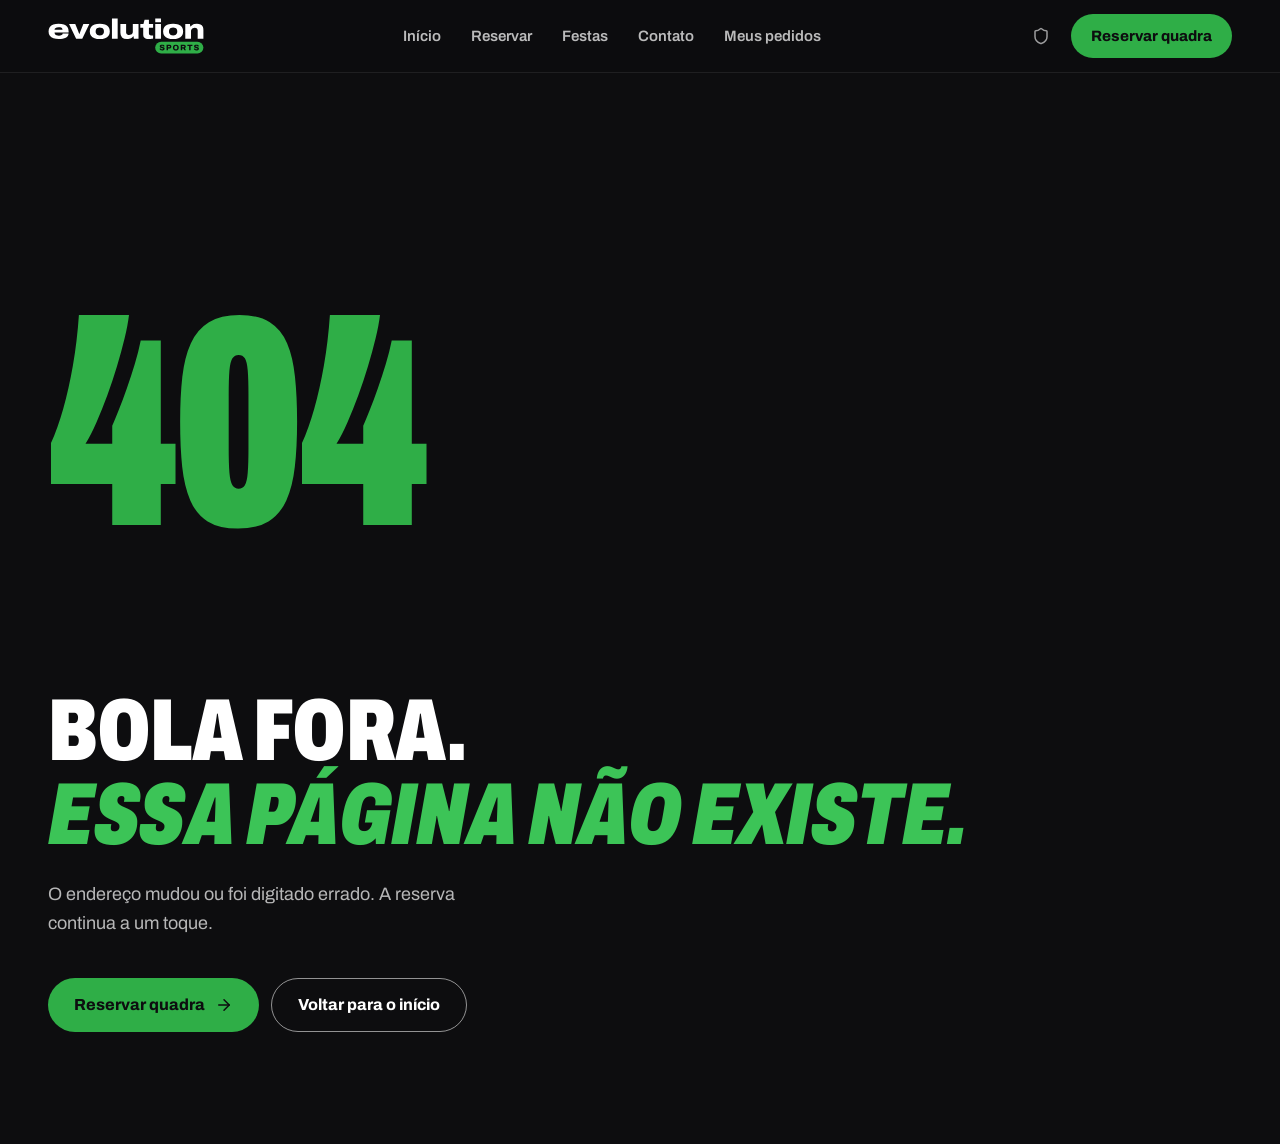
==== commit 9b5e4a85: "Publicação evolutionsports-reservas.anvilmarketing.com.br Co-Authored-By: Claude <noreply@anthropic." ====
--- a/admin/index.html
+++ b/admin/index.html
@@ -6,7 +6,12 @@
     <meta name="robots" content="noindex, nofollow" />
     <link rel="icon" href="/favicon.svg" type="image/svg+xml" />
     <link rel="icon" href="/favicon.png" type="image/png" sizes="180x180" />
-    <link rel="apple-touch-icon" href="/favicon.png" />
+    <link rel="apple-touch-icon" href="/icons/apple-touch-icon.png" />
+    <link rel="manifest" href="/manifest.webmanifest" />
+    <meta name="mobile-web-app-capable" content="yes" />
+    <meta name="apple-mobile-web-app-capable" content="yes" />
+    <meta name="apple-mobile-web-app-title" content="Evolution" />
+    <meta name="apple-mobile-web-app-status-bar-style" content="black" />
     <title>Evolution Sports · Reserve sua quadra em Canoas/RS</title>
     <meta name="description" content="Reserve online as quadras de Fut7, Fut5 e areia da Evolution Sports, na Av. Boqueirão, 2660, em Canoas/RS. Salão de festas, churrasqueiras e bar no mesmo lugar." />
     <meta name="author" content="Evolution Sports" />
@@ -27,8 +32,8 @@
 
     <meta name="twitter:card" content="summary_large_image" />
     <meta name="twitter:image" content="https://evolutionsports-reservas.anvilmarketing.com.br/og-evolution.jpg" />
-    <script type="module" crossorigin src="/assets/index-Bn_Z1XKz.js"></script>
-    <link rel="stylesheet" crossorigin href="/assets/index-D-x9M-Kg.css">
+    <script type="module" crossorigin src="/assets/index-B-ncGTw_.js"></script>
+    <link rel="stylesheet" crossorigin href="/assets/index-CXIao6XG.css">
   </head>
 
   <body>
--- a/assets/index-CXIao6XG.css
+++ b/assets/index-CXIao6XG.css
@@ -0,0 +1 @@
+.arena-admin :is(button,a).inline-flex,.adm-dialog :is(button,a).inline-flex{border-radius:999px}.adm-page{max-width:1040px;margin:0 auto}.adm-page-wide{max-width:1240px;margin:0 auto}.adm-stack{display:grid;gap:22px}.adm-nav{display:flex;gap:8px;overflow-x:auto;padding:2px 0 4px;margin:-8px 0 18px;scrollbar-width:none}.adm-nav::-webkit-scrollbar{display:none}.adm-nav a{flex-shrink:0;font-size:12px;font-weight:650;color:#3d3a35;background:#fff;border:1px solid #e0dbd2;border-radius:999px;padding:8px 14px}.adm-nav a:hover{border-color:#b9d8be;color:var(--evo-verde-esc)}.adm-body{padding:0 22px 22px}.adm-sub{font-size:13px;font-weight:750;margin:4px 0 12px;letter-spacing:-.005em}.adm-grid{display:grid;grid-template-columns:repeat(2,minmax(0,1fr));gap:14px 16px}.adm-grid-3{display:grid;grid-template-columns:repeat(3,minmax(0,1fr));gap:14px 16px}.adm-span-2{grid-column:span 2}.adm-divider{border:0;border-top:1px solid #efebe4;margin:20px 0}.adm-field{min-width:0}.adm-field>label,.adm-field>.adm-label{display:block;font-size:12px;font-weight:650;color:#3d3a35;margin-bottom:6px}.adm-help{font-size:11.5px;color:#6f6a62;margin-top:6px;line-height:1.6}.adm-help strong{color:#2c2a26}.adm-input,.adm-select,.adm-textarea{width:100%;min-width:0;height:46px;border:1px solid #ddd7cc;border-radius:12px;background:#fff;padding:0 14px;font-size:16px;color:#141a15;font-family:inherit}.adm-textarea{height:auto;min-height:88px;padding:11px 14px;line-height:1.5;resize:vertical}.adm-select{-moz-appearance:none;appearance:none;-webkit-appearance:none;padding-right:38px;cursor:pointer;background-image:url("data:image/svg+xml,%3Csvg xmlns='http://www.w3.org/2000/svg' width='16' height='16' viewBox='0 0 24 24' fill='none' stroke='%235f5b54' stroke-width='2' stroke-linecap='round' stroke-linejoin='round'%3E%3Cpath d='m6 9 6 6 6-6'/%3E%3C/svg%3E");background-repeat:no-repeat;background-position:right 13px center}.adm-input:focus-visible,.adm-select:focus-visible,.adm-textarea:focus-visible{outline:2px solid var(--evo-verde);outline-offset:1px;border-color:var(--evo-tinta)}.adm-input[aria-invalid=true]{border-color:#c0392b}.adm-prefix{position:relative}.adm-prefix>span{position:absolute;left:14px;top:50%;transform:translateY(-50%);font-size:14px;color:#6f6a62;pointer-events:none}.adm-prefix>.adm-input{padding-left:42px}.adm-suffix{position:relative}.adm-suffix>span{position:absolute;right:14px;top:50%;transform:translateY(-50%);font-size:13px;color:#6f6a62;pointer-events:none}.adm-suffix>.adm-input{padding-right:64px}.adm-count{float:right;font-weight:500;color:#8a857c}.adm-actions{display:flex;gap:10px;flex-wrap:wrap;justify-content:flex-end;align-items:center;margin-top:18px}.adm-actions .adm-dirty{margin-right:auto;font-size:12px;color:#8a5d1f;font-weight:600}.adm-note{display:flex;gap:10px;align-items:flex-start;background:#f2f8f3;border:1px solid #cfe6d3;color:#24502f;border-radius:14px;padding:12px 14px;font-size:13px;line-height:1.6}.adm-note svg{flex-shrink:0;margin-top:2px}.adm-note-warn{background:#fff9f1;border-color:#e7c6a0;color:#78502c}.adm-chips{display:flex;flex-wrap:wrap;gap:8px}.adm-chip{min-height:40px;padding:0 14px;border-radius:999px;border:1px solid #ddd7cc;background:#fff;font-size:13px;font-weight:600;color:#3d3a35;display:inline-flex;align-items:center;gap:6px}.adm-chip[aria-pressed=true]{background:var(--evo-tinta);border-color:var(--evo-tinta);color:#fff}.adm-chip:focus-visible{outline:2px solid var(--evo-verde);outline-offset:2px}.adm-tag{display:inline-flex;align-items:center;gap:5px;font-size:11px;font-weight:700;border-radius:999px;padding:3px 9px;white-space:nowrap}.adm-tag-escolinha{color:#a3000f;background:#fde8ea}.adm-tag-mensalista{color:#1d6b33;background:#e6f4e8}.adm-tag-off{color:#5f5b54;background:#efebe4}.adm-tag-combo{color:#6b4a12;background:#f8ecd3}.admin-status-cancelada{color:#8f2a20;background:#fbe9e7}.admin-status-no_show{color:#4f4b45;background:#ebe7df}.adm-quadras{display:grid;grid-template-columns:repeat(2,minmax(0,1fr));gap:14px;padding:0 22px 22px}.adm-quadra{border:1px solid #e6e1d8;border-radius:16px;padding:16px;min-width:0;background:#fff}.adm-quadra-head{display:flex;align-items:center;justify-content:space-between;gap:10px;margin-bottom:10px}.adm-quadra-head h3{font-size:14px;font-weight:750;overflow-wrap:anywhere}.adm-faixas{display:grid}.adm-faixa{display:flex;justify-content:space-between;align-items:baseline;gap:12px;padding:10px 0;border-top:1px solid #f1ede6;font-size:13px}.adm-faixa:first-child{border-top:0}.adm-faixa strong{font-size:15px;font-weight:800;font-variant-numeric:tabular-nums;white-space:nowrap}.adm-faixa .adm-consulta{font-size:12px;font-weight:650;color:#8a5d1f}.adm-faixa-edit{display:grid;grid-template-columns:minmax(0,1fr) minmax(0,1fr) 46px;gap:8px;align-items:end;padding:10px 0;border-top:1px solid #f1ede6}.adm-faixa-edit:first-child{border-top:0}.adm-faixa-edit>p{grid-column:1 / -1;font-size:12px;font-weight:700;color:var(--evo-verde-esc)}.adm-icon-btn{width:46px;height:46px;border-radius:999px;display:grid;place-items:center;border:1px solid #e6e1d8;background:#fff;color:#8f2a20}.adm-icon-btn:hover{background:#fbe9e7}.adm-icon-btn:disabled{opacity:.4;pointer-events:none}.adm-items{display:grid}.adm-item{display:flex;gap:16px;padding:18px 22px;border-top:1px solid #efebe4;align-items:flex-start}.adm-item-off{background:#fbfaf7}.adm-item-off .adm-item-main h3{color:#6f6a62}.adm-item-when{min-width:92px;border-right:2px solid var(--evo-verde);padding-right:14px}.adm-item-when strong{display:block;font-size:18px;font-weight:900;font-stretch:75%;line-height:1.1;font-variant-numeric:tabular-nums}.adm-item-when span{display:block;font-size:11px;color:#6f6a62;margin-top:3px}.adm-item-when-red{border-right-color:var(--evo-verm)}.adm-item-when-data{width:136px;flex-shrink:0}.adm-item-main{flex:1;min-width:0}.adm-item-main h3{font-size:14px;font-weight:750;overflow-wrap:anywhere;display:flex;flex-wrap:wrap;align-items:center;gap:8px}.adm-item-main p{font-size:12.5px;color:#4f4b45;margin-top:5px;line-height:1.55;overflow-wrap:anywhere}.adm-item-main small{display:block;font-size:11.5px;color:#6f6a62;margin-top:4px;line-height:1.55;overflow-wrap:anywhere}.adm-item-side{text-align:right;flex-shrink:0;display:grid;gap:6px;justify-items:end}.adm-item-side strong{font-size:14px;font-weight:800;font-variant-numeric:tabular-nums}.adm-item-actions{display:flex;flex-wrap:wrap;gap:8px;margin-top:12px}.adm-item-actions .inline-flex{height:38px}.adm-wa{display:inline-flex;align-items:center;gap:6px;font-weight:700;color:var(--evo-verde-esc)}.adm-wa:hover{text-decoration:underline;text-underline-offset:3px}.adm-empty-line{padding:26px 22px;font-size:13px;color:#6f6a62;border-top:1px solid #efebe4}.adm-section-title{font-size:11px;font-weight:700;letter-spacing:.14em;color:#7d786f;padding:14px 22px 10px;border-top:1px solid #efebe4;background:#fcfbf8}.adm-dialog{font-family:var(--evo-fonte);max-height:92svh;overflow-y:auto;border-radius:20px}.adm-dialog .adm-form{display:grid;gap:16px}.admin-booking.adm-fixo{background:#fcfbf8}.admin-booking.adm-fixo .admin-booking-time{border-right-color:#b9b2a6}.admin-booking.adm-fixo-escolinha .admin-booking-time{border-right-color:var(--evo-verm)}@media (max-width: 900px){.adm-quadras{grid-template-columns:minmax(0,1fr)}.adm-grid-3{grid-template-columns:repeat(2,minmax(0,1fr))}}@media (max-width: 600px){.adm-body{padding:0 16px 18px}.adm-grid,.adm-grid-3{grid-template-columns:minmax(0,1fr);gap:14px}.adm-span-2{grid-column:auto}.adm-quadras{padding:0 16px 18px;gap:12px}.adm-quadra{padding:14px}.adm-item{display:grid;grid-template-columns:minmax(0,1fr) auto;grid-template-areas:"when side" "main main";padding:16px;gap:10px 12px}.adm-item-when{grid-area:when;min-width:0;border-right:0;border-left:3px solid var(--evo-verde);padding:0 0 0 10px;display:flex;align-items:baseline;flex-wrap:wrap;gap:2px 8px}.adm-item-when-red{border-left-color:var(--evo-verm)}.adm-item-when-data{width:auto}.adm-item-when span{margin-top:0}.adm-item-main{grid-area:main}.adm-item-side{grid-area:side;align-self:center}.adm-item-actions{gap:6px}.adm-item-actions .inline-flex{flex:1 1 auto}.adm-actions>.inline-flex{flex:1 1 auto}.adm-empty-line,.adm-section-title{padding-left:16px;padding-right:16px}}.evo-duracao{display:flex;align-items:center;gap:8px;flex-wrap:wrap;margin-bottom:18px}.evo-duracao>span{font-size:12px;font-weight:700;letter-spacing:.14em;text-transform:uppercase;color:var(--evo-muda);margin-right:6px}.evo-duracao button,.evo-chips button,.evo-recursos button{border-radius:999px;padding:10px 20px;font-weight:700;font-size:15px;background:#fff;box-shadow:inset 0 0 0 1.5px var(--evo-linha);color:var(--evo-tinta);transition:background .15s,box-shadow .15s,color .15s}.evo-duracao button:hover,.evo-chips button:hover,.evo-recursos button:hover{box-shadow:inset 0 0 0 1.5px var(--evo-tinta)}.evo-duracao button[aria-checked=true],.evo-chips button[aria-checked=true],.evo-recursos button[aria-checked=true]{background:var(--evo-tinta);color:#fff;box-shadow:none}.evo-chips{display:flex;gap:8px;flex-wrap:wrap}.evo-grade{background:#fff;border-radius:var(--evo-r-lg);box-shadow:var(--evo-sombra);padding:clamp(18px,3vw,32px)}.evo-grade-topo{display:flex;align-items:center;gap:10px;margin-bottom:8px}.evo-grade-topo h2{font-size:18px;font-weight:800}.evo-periodo{margin-top:22px}.evo-periodo h3{font-size:12px;font-weight:800;letter-spacing:.16em;text-transform:uppercase;color:var(--evo-muda);margin-bottom:10px}.evo-periodo h3 small{font-size:11px;letter-spacing:.04em;text-transform:none;font-weight:600}.evo-slots{display:grid;grid-template-columns:repeat(auto-fill,minmax(132px,1fr));gap:10px}.evo-slot{display:flex;flex-direction:column;align-items:flex-start;gap:3px;text-align:left;padding:13px 16px;border-radius:18px;background:var(--evo-papel);transition:transform .12s,background .15s,box-shadow .15s;min-height:64px}.evo-slot strong{font-size:19px;font-weight:800;font-stretch:80%;letter-spacing:-.01em;line-height:1}.evo-slot strong span{font-size:12px;font-weight:600;font-stretch:100%;color:var(--evo-muda);letter-spacing:0}.evo-slot small{font-size:13px;font-weight:700;color:var(--evo-verde-esc)}.evo-slot[data-livre=true]:hover{background:var(--evo-verde-f);transform:translateY(-1px)}.evo-slot[aria-pressed=true],.evo-slot[aria-pressed=true]:hover{background:var(--evo-tinta);color:#fff;box-shadow:0 14px 30px -18px #0d0d0fb3}.evo-slot[aria-pressed=true] strong span,.evo-slot[aria-pressed=true] small{color:var(--evo-verde-vivo)}.evo-slot:disabled{background:transparent;box-shadow:inset 0 0 0 1px var(--evo-linha);opacity:.55;cursor:not-allowed}.evo-slot:disabled small{color:var(--evo-muda);font-weight:600}.evo-grade-nota{margin-top:22px;font-size:13px;color:var(--evo-muda)}.evo-navegacao{display:flex;align-items:center;justify-content:space-between;gap:12px;margin-top:28px}.evo-navegacao button,.evo-navegacao a{border-radius:999px}.evo-navegacao-resumo{display:none}@media (max-width: 767px){.evo-navegacao{position:fixed;left:0;right:0;bottom:0;z-index:40;margin:0;padding:12px 16px calc(12px + env(safe-area-inset-bottom));background:#fffffff5;-webkit-backdrop-filter:blur(10px);backdrop-filter:blur(10px);box-shadow:0 -1px 0 var(--evo-linha),0 -16px 40px -24px #0d0d0f59}.evo-navegacao>button{flex:1;height:48px}.evo-navegacao-resumo{display:flex;flex-direction:column;flex:1.2;line-height:1.15}.evo-navegacao-resumo strong{font-size:16px;font-weight:800}.evo-navegacao-resumo span{font-size:13px;color:var(--evo-verde-esc);font-weight:700}.evo-navegacao:has(.evo-navegacao-resumo)>button:first-of-type{display:none}}.evo-confirmar{display:grid;grid-template-columns:minmax(0,1fr) minmax(0,1.1fr);gap:22px;align-items:start}.evo-resumo{padding:clamp(20px,3vw,30px)}.evo-resumo dl>div,.evo-enviado-resumo>div{display:flex;justify-content:space-between;gap:16px;padding:12px 0;border-bottom:1px solid var(--evo-linha)}.evo-resumo dt,.evo-enviado-resumo dt{font-size:12px;font-weight:700;letter-spacing:.12em;text-transform:uppercase;color:var(--evo-muda);padding-top:3px}.evo-resumo dd,.evo-enviado-resumo dd{font-weight:700;text-align:right;overflow-wrap:anywhere}.evo-resumo .arena-reservation-total{display:flex;justify-content:space-between;align-items:baseline}.evo-resumo .arena-reservation-total span{font-weight:700;color:var(--evo-muda)}.evo-resumo .arena-reservation-total strong{font-size:30px;font-weight:900;font-stretch:75%;letter-spacing:-.01em}.evo-resumo-nota{font-size:13px;color:var(--evo-muda);margin-top:12px;line-height:1.5}.evo-finalizar{display:grid;gap:14px}.evo-botao-reservar{height:56px;border-radius:999px;font-size:17px;font-weight:800}.evo-politica{font-size:13px;color:var(--evo-muda);line-height:1.5;text-align:center}.evo-conta{background:#fff;border-radius:var(--evo-r-lg);box-shadow:var(--evo-sombra);padding:clamp(20px,3vw,28px);min-width:0}.evo-conta legend{float:left;width:100%;font-size:20px;font-weight:900;font-stretch:78%;text-transform:uppercase;letter-spacing:.01em;margin-bottom:6px}.evo-conta-ajuda{clear:both;font-size:14px;color:var(--evo-muda);margin-bottom:16px;line-height:1.5}.evo-conta-aviso{background:#fff4e5;color:#7a4b12;border-radius:14px;padding:11px 14px;font-size:14px;font-weight:600;margin-bottom:14px}.evo-conta-grade{display:grid;grid-template-columns:1fr 1fr;gap:14px}.evo-campo{display:grid;gap:7px;min-width:0}.evo-campo-largo{grid-column:1 / -1}.evo-campo input,.evo-campo textarea{height:50px;border-radius:14px;font-size:16px;background:var(--evo-papel);border-color:transparent}.evo-campo textarea{height:auto}.evo-campo input:focus-visible,.evo-campo textarea:focus-visible{background:#fff}.evo-conta-troca{margin-top:14px;font-size:14px;font-weight:700;color:var(--evo-verde-esc);text-decoration:underline;text-underline-offset:3px}.evo-conta-logada{display:grid;gap:4px}.evo-conta-logada p{font-size:16px}.evo-conta-logada span{color:var(--evo-muda);font-size:14px}.evo-conta-logada button{justify-self:start;margin-top:6px;font-size:13px;font-weight:700;color:var(--evo-muda);text-decoration:underline}.evo-enviado{max-width:640px;margin:0 auto;background:#fff;border-radius:32px;box-shadow:var(--evo-sombra);padding:clamp(24px,5vw,48px);text-align:center}.evo-enviado-selo{width:64px;height:64px;border-radius:50%;display:grid;place-items:center;margin:0 auto 18px;background:var(--evo-verde);color:var(--evo-tinta)}.evo-enviado-eyebrow{font-size:12px;font-weight:800;letter-spacing:.18em;text-transform:uppercase;color:var(--evo-verde-esc)}.evo-enviado h1{font-size:clamp(40px,8vw,60px);font-weight:900;font-stretch:70%;text-transform:uppercase;line-height:.92;margin:8px 0 14px}.evo-enviado-texto{color:var(--evo-muda);font-size:16px;line-height:1.55;max-width:460px;margin:0 auto 22px}.evo-enviado-resumo{text-align:left;margin:0 0 22px}.evo-enviado-total dd{font-size:22px;font-weight:900}.evo-enviado-acoes{display:flex;flex-wrap:wrap;gap:10px;justify-content:center}.evo-enviado-acoes a{border-radius:999px}.evo-enviado-politica{margin-top:18px;font-size:13px;color:var(--evo-muda)}.evo-pix{text-align:left;background:var(--evo-papel);border-radius:22px;padding:18px 20px;margin-bottom:20px;display:grid;gap:8px}.evo-pix h2{font-size:18px;font-weight:900;font-stretch:78%;text-transform:uppercase}.evo-pix p{font-size:14px;overflow-wrap:anywhere}.evo-pix small{font-size:12px;color:var(--evo-muda)}.evo-pix-acoes{display:flex;flex-wrap:wrap;gap:8px}.evo-pix-acoes button{border-radius:999px}.evo-espacos{display:grid;grid-template-columns:repeat(auto-fit,minmax(260px,1fr));gap:20px}.evo-espaco{text-align:left;background:#fff;border-radius:var(--evo-r-lg);overflow:hidden;box-shadow:var(--evo-sombra);transition:transform .15s,box-shadow .15s;display:flex;flex-direction:column}.evo-espaco:hover{transform:translateY(-2px)}.evo-espaco[aria-pressed=true]{box-shadow:0 0 0 3px var(--evo-verde),var(--evo-sombra)}.evo-espaco>:first-child{aspect-ratio:16 / 10;width:100%}.evo-espaco>:first-child img{width:100%;height:100%;-o-object-fit:cover;object-fit:cover}.evo-espaco>div:last-child{padding:18px 22px 22px;display:grid;gap:6px}.evo-espaco p{font-size:12px;font-weight:700;letter-spacing:.12em;text-transform:uppercase;color:var(--evo-muda)}.evo-espaco h2{font-size:26px;font-weight:900;font-stretch:75%;text-transform:uppercase;line-height:1;display:flex;align-items:center;gap:8px}.evo-espaco span{font-size:14px;color:var(--evo-muda);line-height:1.5}.evo-espaco strong{font-size:18px;font-weight:800;margin-top:4px}.evo-espaco strong small{font-size:13px;font-weight:600;color:var(--evo-muda)}.evo-turnos{display:grid;grid-template-columns:1fr 1fr;gap:16px}.evo-turno{background:#fff;border-radius:var(--evo-r-lg);box-shadow:var(--evo-sombra);overflow:hidden}.evo-turno>button{width:100%;text-align:left;padding:22px 24px;display:grid;gap:4px}.evo-turno>button strong{font-size:30px;font-weight:900;font-stretch:72%;text-transform:uppercase;line-height:1}.evo-turno>button span{font-size:15px;font-weight:700}.evo-turno>button small{font-size:13px;font-weight:700;color:var(--evo-verde-esc)}.evo-turno[data-livre=false]>button{opacity:.5;cursor:not-allowed}.evo-turno[data-livre=false]>button small{color:var(--evo-muda)}.evo-turno[data-ativo=true]{box-shadow:0 0 0 3px var(--evo-verde),var(--evo-sombra)}.evo-turno .evo-recursos{padding:0 24px 22px}.evo-recursos{display:flex;flex-wrap:wrap;gap:8px}.evo-recursos button{padding:9px 16px;font-size:14px}.evo-form-festa{display:grid;gap:20px;background:#fff;border-radius:var(--evo-r-lg);box-shadow:var(--evo-sombra);padding:clamp(20px,3vw,30px)}.evo-combo{display:flex;gap:14px;align-items:flex-start;padding:16px 18px;border-radius:18px;background:var(--evo-papel);cursor:pointer}.evo-combo input{width:22px;height:22px;margin-top:2px;accent-color:var(--evo-verde-esc);flex-shrink:0}.evo-combo strong{display:block;font-size:16px}.evo-combo small{display:block;font-size:13px;color:var(--evo-muda);margin-top:3px}.evo-combo-escolha{display:grid;gap:14px}.evo-minhas{padding-block:32px 48px}.evo-minhas-topo{display:flex;justify-content:space-between;align-items:flex-end;gap:16px;flex-wrap:wrap;margin-bottom:22px}.evo-minhas-topo h1{font-size:clamp(40px,7vw,64px);font-weight:900;font-stretch:70%;text-transform:uppercase;line-height:.92}.evo-minhas-acoes{display:flex;gap:10px;flex-wrap:wrap}.evo-minhas-acoes a{border-radius:999px}.evo-vazio{margin-top:24px;background:#fff;border-radius:var(--evo-r-lg);box-shadow:var(--evo-sombra);padding:40px 24px;text-align:center;display:grid;justify-items:center;gap:8px}.evo-vazio h2{font-size:22px;font-weight:900;font-stretch:78%;text-transform:uppercase}.evo-vazio p{color:var(--evo-muda)}.evo-lista-reservas{display:grid;gap:14px;margin-top:22px}.evo-reserva{display:grid;grid-template-columns:auto 1fr auto;gap:16px;align-items:center;background:#fff;border-radius:24px;box-shadow:var(--evo-sombra);padding:18px 20px}.evo-reserva-icone{width:46px;height:46px;border-radius:50%;display:grid;place-items:center;background:var(--evo-verde-f);color:var(--evo-verde-esc)}.evo-reserva-info{min-width:0}.evo-reserva-info h2{font-size:20px;font-weight:900;font-stretch:80%;text-transform:uppercase;line-height:1.05}.evo-reserva-info p{font-size:14px;color:var(--evo-muda)}.evo-reserva-status{font-size:11px!important;font-weight:800;letter-spacing:.14em;text-transform:uppercase;color:#8a5a12!important}.evo-reserva[data-status=confirmada] .evo-reserva-status{color:var(--evo-verde-esc)!important}.evo-reserva[data-status=cancelada]{opacity:.65}.evo-reserva-quando{color:var(--evo-tinta)!important;font-weight:700;margin-top:4px}.evo-reserva-lado{display:grid;justify-items:end;gap:8px;text-align:right}.evo-reserva-lado strong{font-size:17px;font-weight:800}.evo-reserva-lado button{border-radius:999px}.evo-link-whats{display:inline-flex;align-items:center;gap:6px;font-size:13px;font-weight:700;color:var(--evo-verde-esc)}@media (max-width: 860px){.evo-confirmar{grid-template-columns:1fr}}@media (max-width: 560px){.evo-conta-grade,.evo-turnos{grid-template-columns:1fr}.evo-slots{grid-template-columns:repeat(2,minmax(0,1fr))}.evo-reserva{grid-template-columns:auto 1fr}.evo-reserva-lado{grid-column:1 / -1;grid-template-columns:1fr auto;align-items:center;justify-items:start}.evo-reserva-lado>:last-child{justify-self:end}.evo-enviado-acoes>*{width:100%}}.evo-topo.evo-topo-solto{position:relative}.evo-rodape-nota a{text-decoration:underline;text-underline-offset:3px}.ag{min-height:100vh;min-height:100dvh;padding-bottom:120px}.ag-olho{font-size:11px;font-weight:800;letter-spacing:.16em;text-transform:uppercase;color:var(--evo-verde-esc)}.ag .ag-topo{padding-top:22px;padding-bottom:14px}.ag .ag-titulo{font-size:clamp(38px,10.5vw,68px);font-weight:900;font-stretch:66%;text-transform:uppercase;line-height:.88;letter-spacing:-.01em;margin-top:6px}.ag-datas{position:sticky;top:0;z-index:30;background:#f5f2ecf2;-webkit-backdrop-filter:blur(12px);backdrop-filter:blur(12px);border-bottom:1px solid var(--evo-linha)}.ag-datas-cab{display:flex;justify-content:space-between;align-items:baseline;padding-top:8px}.ag-datas-mes{font-size:12px;font-weight:800;letter-spacing:.02em;text-transform:capitalize}.ag-datas-dica{font-size:12px;color:var(--evo-muda)}.ag-datas-trilho{display:flex;gap:6px;overflow-x:auto;overscroll-behavior-x:contain;scroll-snap-type:x proximity;scrollbar-width:none;padding:6px 20px 10px;scroll-padding-inline:20px}.ag-datas-trilho::-webkit-scrollbar{display:none}.ag-dia{flex:0 0 52px;height:62px;border-radius:16px;display:grid;grid-template-rows:auto auto auto;place-items:center;align-content:center;gap:1px;color:var(--evo-tinta);scroll-snap-align:start;transition:background .15s,color .15s,transform .12s}.ag-dia small{font-size:10px;font-weight:800;letter-spacing:.06em;text-transform:uppercase;color:var(--evo-muda);line-height:1.2}.ag-dia strong{font-size:23px;font-weight:800;font-stretch:78%;line-height:1;font-variant-numeric:tabular-nums}.ag-dia i{font-style:normal;font-size:10px;font-weight:700;color:var(--evo-verde-esc);line-height:1.1;text-transform:uppercase;letter-spacing:.04em}.ag-dia:hover:not([aria-checked=true]){background:var(--evo-papel-2)}.ag-dia:active{transform:scale(.96)}.ag-dia[aria-checked=true]{background:var(--evo-tinta);color:#fff}.ag-dia[aria-checked=true] small{color:#ffffffb8}.ag-dia[aria-checked=true] i{color:var(--evo-verde-vivo)}.ag-dia:focus-visible,.ag-chip:focus-visible,.ag-seg button:focus-visible,.ag-dur button:focus-visible,.ag-pilula:focus-visible,.ag-quadra:focus-visible,.ag-cta:focus-visible,.ag-acao:focus-visible{outline:2px solid var(--evo-verde);outline-offset:2px}.ag-corpo{padding-top:18px}.ag-principal{min-width:0}.ag-mod{display:grid;gap:10px}.ag-seg{display:grid;grid-template-columns:1fr 1fr;background:var(--evo-papel-2);border-radius:16px;padding:4px}.ag-seg button{height:46px;border-radius:12px;display:flex;align-items:center;justify-content:center;gap:8px;font-weight:800;font-size:15px;color:var(--evo-muda);transition:background .15s,color .15s}.ag-seg button small{font-weight:600;font-size:12px;color:var(--evo-muda)}.ag-seg button[aria-checked=true]{background:#fff;color:var(--evo-tinta);box-shadow:0 1px 2px #0d0d0f0f,0 0 0 1px var(--evo-linha)}.ag-chips{display:flex;gap:8px;overflow-x:auto;scrollbar-width:none;margin-inline:-20px;padding-inline:20px}.ag-chips::-webkit-scrollbar{display:none}.ag-chip{flex:none;height:40px;padding:0 18px;border-radius:999px;font-weight:700;font-size:14px;color:var(--evo-tinta);box-shadow:inset 0 0 0 1.5px #0d0d0f29;transition:background .15s,color .15s,box-shadow .15s}.ag-chip:hover{box-shadow:inset 0 0 0 1.5px var(--evo-tinta)}.ag-chip[aria-checked=true]{background:var(--evo-tinta);color:#fff;box-shadow:none}.ag-hor-topo{display:flex;align-items:flex-end;justify-content:space-between;gap:12px;margin-top:24px}.ag .ag-hor-topo h2{font-size:24px;font-weight:900;font-stretch:70%;text-transform:uppercase;line-height:1;letter-spacing:0}.ag-hor-data{font-size:13px;color:var(--evo-muda);margin-top:4px;line-height:1.3!important}.ag-hor-data:first-letter{text-transform:uppercase}.ag-dur{display:inline-grid;grid-auto-flow:column;background:var(--evo-papel-2);border-radius:999px;padding:3px;flex:none}.ag-dur button{height:34px;min-width:44px;padding:0 12px;border-radius:999px;font-weight:800;font-size:14px;color:var(--evo-muda);transition:background .15s,color .15s}.ag-dur button[aria-checked=true]{background:var(--evo-tinta);color:#fff}.ag-aviso{font-size:13px;color:var(--evo-muda);margin-top:10px;line-height:1.45!important;display:flex;gap:8px;align-items:baseline}.ag-aviso:before{content:"";flex:none;width:7px;height:7px;border-radius:50%;background:#c28a3b;transform:translateY(-1px)}.ag-aviso-forte{color:var(--evo-tinta);font-weight:600}.ag-periodos{display:grid;gap:18px;margin-top:16px}.ag-periodo h3{display:flex;justify-content:space-between;align-items:baseline;margin-bottom:8px;font-size:11px!important;font-weight:800!important;letter-spacing:.16em!important;text-transform:uppercase;color:var(--evo-muda);line-height:1.2!important}.ag-periodo h3 small{font-size:11px;letter-spacing:.02em;text-transform:none;font-weight:600}.ag-pilulas{display:grid;grid-template-columns:repeat(var(--cols, 4),minmax(0,1fr));gap:8px}.ag-pilula{height:62px;border-radius:16px;background:#fff;box-shadow:0 0 0 1px var(--evo-linha);display:grid;place-content:center;text-align:center;gap:4px;padding:0 4px;transition:transform .12s,background .15s,box-shadow .15s,color .15s}.ag-pilula strong{font-size:21px;font-weight:800;font-stretch:76%;line-height:1;letter-spacing:-.01em;font-variant-numeric:tabular-nums}.ag-pilula small{font-size:12px;font-weight:700;color:var(--evo-verde-esc);line-height:1.1;white-space:nowrap}.ag-pilula small i{display:block;font-style:normal;font-size:9.5px;font-weight:600;color:var(--evo-muda);letter-spacing:.01em}.ag-pilula:not(:disabled):hover{box-shadow:0 0 0 1.5px var(--evo-tinta)}.ag-pilula:not(:disabled):active{transform:scale(.96)}.ag-pilula[aria-pressed=true],.ag-pilula[aria-pressed=true]:hover{background:var(--evo-tinta);color:#fff;box-shadow:none}.ag-pilula[aria-pressed=true] small{color:var(--evo-verde-vivo)}.ag-pilula[aria-pressed=true] small i{color:#ffffffb3}.ag-pilula:disabled{background:transparent;box-shadow:inset 0 0 0 1px #0d0d0f14;color:#0d0d0f52;cursor:not-allowed}.ag-pilula:disabled strong{text-decoration:line-through;text-decoration-thickness:1.5px;text-decoration-color:#0d0d0f40}.ag-pilula:disabled small{color:#0d0d0f66;font-weight:600}.ag-esqueleto{display:inline-block;border-radius:8px;background:var(--evo-papel-2);animation:ag-pulso 1.4s ease-in-out infinite}.ag-pilula-esqueleto{height:62px;border-radius:16px}@keyframes ag-pulso{0%,to{opacity:1}50%{opacity:.55}}.ag-inline{grid-column:1 / -1;position:relative;margin-top:6px;scroll-margin-bottom:110px;scroll-margin-top:110px}.ag-inline:before{content:"";position:absolute;top:-6px;width:14px;height:14px;background:#fff;transform:rotate(45deg);border-radius:3px 0 0;box-shadow:-1px -1px 0 var(--evo-linha);left:calc((100% - (var(--cols) - 1) * 8px) / var(--cols) * (var(--seta) + .5) + var(--seta) * 8px - 7px)}.ag-inline>.ag-quadras-lista{background:#fff;border-radius:20px;box-shadow:0 0 0 1px var(--evo-linha),0 22px 44px -30px #0d0d0f73;padding:6px}.ag-quadras-topo{display:flex;justify-content:space-between;gap:10px;padding:10px 10px 8px;font-size:11px!important;font-weight:800;letter-spacing:.12em;text-transform:uppercase;color:var(--evo-muda);line-height:1.2!important}.ag-quadras-topo span:last-child{letter-spacing:.02em;text-transform:none;font-weight:700;color:var(--evo-tinta)}.ag-quadra{display:grid;grid-template-columns:58px minmax(0,1fr) auto;gap:12px;align-items:center;width:100%;text-align:left;padding:8px 10px 8px 8px;border-radius:14px;transition:background .15s,box-shadow .15s}.ag-quadra+.ag-quadra{margin-top:2px}.ag-quadra:hover{background:var(--evo-papel)}.ag-quadra[aria-checked=true]{background:var(--evo-verde-f);box-shadow:inset 0 0 0 1.5px var(--evo-verde)}.ag-mini{width:58px;height:44px;display:block}.ag-quadra-txt{display:grid;gap:2px;min-width:0}.ag-quadra-txt strong{font-size:16px;font-weight:800;line-height:1.15}.ag-quadra-txt small{font-size:13px;color:var(--evo-muda);line-height:1.3;overflow:hidden;text-overflow:ellipsis;white-space:nowrap}.ag-quadra-preco{display:flex;align-items:center;gap:10px;font-weight:800;font-size:15px;font-variant-numeric:tabular-nums}.ag-radio{width:22px;height:22px;border-radius:50%;box-shadow:inset 0 0 0 2px #0d0d0f38;display:grid;place-items:center;color:#fff;flex:none}.ag-quadra[aria-checked=true] .ag-radio{background:var(--evo-verde-esc);box-shadow:none}.ag-rodape-nota{font-size:13px;color:var(--evo-muda);margin-top:26px;line-height:1.55!important}.ag-vazio{margin-top:16px;background:#fff;border-radius:22px;box-shadow:0 0 0 1px var(--evo-linha);padding:26px 22px;display:grid;gap:6px}.ag .ag-vazio h3{font-size:22px;font-weight:900;font-stretch:72%;text-transform:uppercase;line-height:1}.ag-vazio p{color:var(--evo-muda);font-size:14px}.ag-vazio-acoes{display:flex;gap:16px;flex-wrap:wrap;margin-top:4px}.ag-link{display:inline-flex;align-items:center;gap:6px;font-weight:800;font-size:14px;color:var(--evo-verde-esc);justify-self:start;margin-top:4px}.ag-link:hover{text-decoration:underline;text-underline-offset:3px}.ag-barra{position:fixed;left:0;right:0;bottom:0;z-index:40;padding:10px 16px calc(10px + env(safe-area-inset-bottom));background:#f5f2ecf0;-webkit-backdrop-filter:blur(14px);backdrop-filter:blur(14px);box-shadow:0 -1px 0 var(--evo-linha)}.ag-cta{width:100%;min-height:56px;padding:0 20px;border-radius:999px;background:var(--evo-verde);color:var(--evo-tinta);font-weight:800;font-size:16px;display:flex;align-items:center;justify-content:center;gap:8px;text-align:center;line-height:1.15;transition:background .15s,transform .12s}.ag-cta:hover{background:var(--evo-verde-vivo)}.ag-cta:active{transform:scale(.985)}.ag-cta:disabled{opacity:.6;cursor:progress}.ag-cta-whats{background:var(--evo-tinta);color:#fff}.ag-cta-whats:hover{background:var(--evo-mata-3)}.ag-cta-whats svg{color:var(--evo-verde-vivo)}.ag-folha{background:var(--evo-papel)!important;border:0!important;border-radius:28px 28px 0 0!important;max-height:94dvh;font-family:var(--evo-fonte);color:var(--evo-tinta)}.ag-folha>div:first-child{background:#0d0d0f2e;width:44px;height:5px;margin-top:10px}.ag-folha-rolagem{overflow-y:auto;padding:6px 20px calc(20px + env(safe-area-inset-bottom))}.ag-dialogo{background:var(--evo-papel)!important;border:0!important;border-radius:28px!important;max-width:460px!important;padding:28px!important;font-family:var(--evo-fonte);color:var(--evo-tinta);max-height:92vh;overflow-y:auto}.ag-ck{display:grid;gap:16px}.ag-ck-cab h2{font-size:40px;font-weight:900;font-stretch:66%;text-transform:uppercase;line-height:.9;margin-top:4px}.ag-ck-resumo{background:#fff;border-radius:20px;box-shadow:0 0 0 1px var(--evo-linha);padding:16px 18px}.ag-ck-resumo-topo{display:flex;justify-content:space-between;align-items:baseline;gap:10px;padding-bottom:10px;border-bottom:1px dashed rgba(13,13,15,.18)}.ag-ck-resumo-topo strong{font-size:20px;font-weight:900;font-stretch:74%;text-transform:uppercase;line-height:1.05}.ag-ck-resumo-topo small{font-size:13px;color:var(--evo-muda);font-weight:600}.ag-ck-resumo dl>div{display:flex;justify-content:space-between;gap:14px;padding:9px 0}.ag-ck-resumo dl>div+div{border-top:1px solid rgba(13,13,15,.07)}.ag-ck-resumo dt{font-size:11px;font-weight:800;letter-spacing:.12em;text-transform:uppercase;color:var(--evo-muda);padding-top:2px}.ag-ck-resumo dd{font-weight:700;font-size:15px;text-align:right}.ag-ck-resumo dd:first-letter{text-transform:uppercase}.ag-ck-total dd{font-size:22px;font-weight:900;font-stretch:78%}.ag-ck-campos{display:grid;gap:12px}.ag-campo{display:grid;gap:6px}.ag-campo label{font-size:13px;font-weight:700}.ag-campo input{height:52px;border-radius:14px;font-size:16px;background:#fff;border:1px solid #ddd7cc;padding-inline:16px;box-shadow:none}.ag-campo input:focus-visible{outline:2px solid var(--evo-verde);outline-offset:1px;border-color:var(--evo-tinta)}.ag-ck-aviso{background:#fff4e5;color:#7a4b12;border-radius:14px;padding:11px 14px;font-size:14px;font-weight:600}.ag-ck-nota{font-size:13px;color:var(--evo-muda);line-height:1.5;text-align:center}.ag-ck .evo-conta{box-shadow:0 0 0 1px var(--evo-linha);border-radius:20px}.ag-fim-pagina{padding-top:28px}.ag-fim{max-width:480px;margin:0 auto;display:grid;gap:18px}.ag-fim>.ag-cta{order:1}.ag-fim .ag-ingresso{order:2}.ag-fim .ag-acoes{order:3}.ag-fim .ag-fim-aviso{order:4}.ag-fim .ag-fim-links{order:5}.ag-estado{display:inline-flex;align-items:center;gap:8px;font-size:12px;font-weight:800;letter-spacing:.12em;text-transform:uppercase;color:#8a5a12;background:#fbf1df;border-radius:999px;padding:7px 12px}.ag-estado span{width:7px;height:7px;border-radius:50%;background:#c28a3b}.ag .ag-fim-titulo{font-size:clamp(46px,13vw,72px);font-weight:900;font-stretch:64%;text-transform:uppercase;line-height:.86;margin-top:12px}.ag-fim-texto{color:var(--evo-muda);font-size:15px;margin-top:10px}.ag-ingresso{background:#fff;border-radius:26px;box-shadow:0 0 0 1px var(--evo-linha),0 40px 80px -48px #0d0d0f8c;overflow:hidden}.ag-ingresso-foto{position:relative;aspect-ratio:16 / 7;background:var(--evo-mata)}.ag-ingresso-foto img{width:100%;height:100%;-o-object-fit:cover;object-fit:cover;-o-object-position:50% 35%;object-position:50% 35%;display:block}.ag-ingresso-foto .ag-arte{position:absolute;top:0;right:0;bottom:0;left:0}.ag-ingresso-selo{position:absolute;left:14px;top:14px;background:var(--evo-tinta);color:#fff;font-size:11px;font-weight:800;letter-spacing:.14em;text-transform:uppercase;border-radius:999px;padding:6px 11px}.ag-ingresso-corpo{padding:18px 20px 16px}.ag-ingresso-cab{display:flex;justify-content:space-between;align-items:flex-start;gap:12px}.ag-ingresso-mod{display:block;font-size:46px;font-weight:900;font-stretch:64%;text-transform:uppercase;line-height:.86}.ag-ingresso-quadra{display:block;font-size:15px;font-weight:700;color:var(--evo-muda);margin-top:6px}.ag-ingresso-preco{font-size:24px;font-weight:900;font-stretch:76%;white-space:nowrap;padding-top:4px}.ag-ingresso-dados{display:grid;grid-template-columns:1fr 1fr;gap:14px 16px;margin-top:18px}.ag-ingresso-dados dt,.ag-ingresso-pe dt{font-size:10.5px;font-weight:800;letter-spacing:.14em;text-transform:uppercase;color:var(--evo-muda)}.ag-ingresso-dados dd{font-size:17px;font-weight:800;margin-top:2px}.ag-ingresso-dados dd:first-letter{text-transform:uppercase}.ag-ingresso-picote{position:relative;height:0;border-top:2px dashed rgba(13,13,15,.14);margin:0 18px}.ag-ingresso-picote:before,.ag-ingresso-picote:after{content:"";position:absolute;top:-13px;width:24px;height:24px;border-radius:50%;background:var(--evo-papel);box-shadow:inset 0 0 0 1px var(--evo-linha)}.ag-ingresso-picote:before{left:-31px}.ag-ingresso-picote:after{right:-31px}.ag-ingresso-pe{display:grid;grid-template-columns:auto 1fr;gap:16px 22px;padding:16px 20px 20px}.ag-ingresso-pe dd{font-size:14px;font-weight:700;margin-top:3px}.ag-ingresso-pe .ag-codigo{font-size:20px;font-weight:900;font-stretch:80%;letter-spacing:.04em;font-variant-numeric:tabular-nums}.ag-acoes{display:grid;grid-template-columns:repeat(3,minmax(0,1fr));gap:8px}.ag-acoes[data-n="4"]{grid-template-columns:1fr 1fr}.ag-acao{display:flex;flex-direction:column;align-items:flex-start;justify-content:space-between;gap:10px;min-height:92px;padding:14px;border-radius:18px;background:#fff;box-shadow:0 0 0 1px var(--evo-linha);font-weight:800;font-size:14px;text-align:left;line-height:1.2;transition:box-shadow .15s,transform .12s}.ag-acao svg{color:var(--evo-verde-esc)}.ag-acao:hover{box-shadow:0 0 0 1.5px var(--evo-tinta)}.ag-acao:active{transform:scale(.98)}.ag-fim-aviso{font-size:13px;text-align:center;color:var(--evo-verde-esc);font-weight:700}.ag-fim-links{display:flex;justify-content:center;gap:22px;flex-wrap:wrap;font-size:14px;font-weight:800;padding-top:4px}.ag-fim-links a,.ag-fim-links button{color:var(--evo-tinta);text-decoration:underline;text-underline-offset:4px;text-decoration-color:#0d0d0f40}.ag.ag-minhas-pagina{padding-bottom:0}.ag-minhas{padding-top:26px;padding-bottom:56px}.ag-minhas-cab{display:grid;gap:18px;margin-bottom:22px}.ag-minhas-texto{color:var(--evo-muda);font-size:15px;margin-top:12px;max-width:520px}.ag-cta.ag-minhas-cta{width:auto;justify-self:start;padding:0 26px}.ag-abas{display:inline-flex;gap:4px;background:var(--evo-papel-2);border-radius:999px;padding:4px}.ag-abas button{height:40px;padding:0 16px;border-radius:999px;font-weight:800;font-size:14px;color:var(--evo-muda);display:inline-flex;gap:8px;align-items:center}.ag-abas button span{font-size:12px;min-width:22px;height:22px;border-radius:999px;display:grid;place-items:center;background:#0d0d0f14;padding:0 6px}.ag-abas button[aria-selected=true]{background:var(--evo-tinta);color:#fff}.ag-abas button[aria-selected=true] span{background:#ffffff29}.ag-tks{display:grid;gap:14px;margin-top:18px}.ag-tk{position:relative;display:grid;grid-template-columns:76px minmax(0,1fr);grid-template-areas:"data info" "data lado";background:#fff;border-radius:22px;box-shadow:0 0 0 1px var(--evo-linha);overflow:hidden}.ag-tk:before,.ag-tk:after{content:"";position:absolute;left:67px;width:18px;height:18px;border-radius:50%;background:var(--evo-papel)}.ag-tk:before{top:-9px}.ag-tk:after{bottom:-9px}.ag-tk-data{grid-area:data;display:grid;place-content:center;text-align:center;gap:3px;background:var(--evo-tinta);color:#fff;padding:14px 6px}.ag-tk-data small{font-size:11px;font-weight:800;letter-spacing:.12em;text-transform:uppercase;color:#ffffffb3}.ag-tk-data strong{font-size:36px;font-weight:900;font-stretch:70%;line-height:.95;font-variant-numeric:tabular-nums}.ag-tk-info{grid-area:info;padding:14px 16px 4px;min-width:0}.ag-tk-status{display:flex;align-items:center;gap:6px;font-size:11px!important;font-weight:800;letter-spacing:.12em;text-transform:uppercase;color:#8a5a12;line-height:1.3!important}.ag-tk-status span{width:6px;height:6px;border-radius:50%;background:currentColor;flex:none}.ag-tk[data-status=confirmada] .ag-tk-status{color:var(--evo-verde-esc)}.ag-tk[data-status=cancelada],.ag-tk[data-status=no_show]{opacity:.62}.ag .ag-tk-info h2{font-size:23px;font-weight:900;font-stretch:70%;text-transform:uppercase;line-height:1;margin-top:7px;letter-spacing:0}.ag-tk-info p:not(.ag-tk-status){font-size:14px;color:var(--evo-muda);margin-top:5px;line-height:1.35}.ag-tk-info .ag-tk-codigo{font-size:12px;font-weight:800;letter-spacing:.08em;color:var(--evo-tinta)}.ag-tk-lado{grid-area:lado;display:flex;justify-content:space-between;align-items:center;gap:10px;padding:8px 16px 14px}.ag-tk-lado strong{font-size:20px;font-weight:900;font-stretch:76%;white-space:nowrap}.ag-tk-acao{display:inline-flex;align-items:center;gap:6px;min-height:38px;padding:0 14px;border-radius:999px;box-shadow:inset 0 0 0 1.5px #0d0d0f29;font-size:13px;font-weight:800;white-space:nowrap;transition:box-shadow .15s}.ag-tk-acao:hover{box-shadow:inset 0 0 0 1.5px var(--evo-tinta)}.ag-tk-acao svg{color:var(--evo-verde-esc)}.ag-minhas-vazio{justify-items:center;text-align:center;padding:36px 22px}.ag-minhas-vazio>svg{color:var(--evo-verde-esc)}.ag-minhas-vazio .ag-cta{margin-top:10px}@media (min-width: 768px){.ag-minhas{padding-top:48px;padding-bottom:72px}.ag-minhas-cab{grid-template-columns:1fr auto;align-items:end}.ag-tk{grid-template-columns:104px minmax(0,1fr) auto;grid-template-areas:"data info lado"}.ag-tk:before,.ag-tk:after{left:95px}.ag-tk-info{padding:18px 22px}.ag-tk-lado{flex-direction:column;align-items:flex-end;justify-content:center;padding:16px 22px}}.ag.ag-festas{padding-bottom:0}.ag-festas-corpo{padding-bottom:64px}.ag .ag-secao{font-size:11px;font-weight:800;letter-spacing:.16em;text-transform:uppercase;color:var(--evo-muda);line-height:1.2;margin:22px 0 10px;font-stretch:100%}.ag-festas-corpo .ag-principal>.ag-secao:first-child{margin-top:4px}.ag-espacos{display:grid;gap:10px}.ag-espaco{display:grid;grid-template-columns:88px minmax(0,1fr) auto;gap:14px;align-items:center;text-align:left;background:#fff;border-radius:20px;padding:8px 16px 8px 8px;box-shadow:0 0 0 1px var(--evo-linha);transition:box-shadow .15s}.ag-espaco[aria-checked=true]{box-shadow:0 0 0 2px var(--evo-verde)}.ag-espaco[aria-checked=true] .ag-radio{background:var(--evo-verde-esc);box-shadow:none}.ag-espaco-foto{width:88px;height:70px;border-radius:14px}.ag-espaco-foto.evo-painel .evo-painel-rotulo{font-size:26px}.ag-espaco-foto .evo-painel-icone{width:16px;height:16px;right:8px;bottom:8px}.ag-espaco-txt{display:grid;gap:2px;min-width:0}.ag-espaco-txt strong{font-size:16px;font-weight:800}.ag-espaco-txt small{font-size:13px;color:var(--evo-muda)}.ag-espaco-txt em{font-style:normal;font-size:13px;font-weight:800;color:var(--evo-verde-esc)}.ag-turnos{display:grid;grid-template-columns:1fr 1fr;gap:10px}.ag-turno{display:grid;gap:2px;text-align:left;padding:14px 16px;border-radius:18px;background:#fff;box-shadow:0 0 0 1px var(--evo-linha);transition:background .15s,color .15s}.ag-turno strong{font-size:24px;font-weight:900;font-stretch:70%;text-transform:uppercase;line-height:1}.ag-turno small{font-size:13px;font-weight:700;color:var(--evo-muda)}.ag-turno[aria-checked=true]{background:var(--evo-tinta);color:#fff;box-shadow:none}.ag-turno[aria-checked=true] small{color:var(--evo-verde-vivo)}.ag-chips-quebra{flex-wrap:wrap;overflow:visible;margin-inline:0;padding-inline:0}.ag-festas-form{display:grid;gap:14px;margin-top:26px}.ag-fim-simples{max-width:520px}@media (min-width: 1024px){.ag-festas-corpo{display:block;max-width:760px}.ag-espacos,.ag-festas-campos{grid-template-columns:1fr 1fr}.ag-festas-campos .ag-ck-aviso{grid-column:1 / -1}.ag-fim.ag-fim-simples{display:grid;grid-template-columns:1fr;grid-template-areas:none;grid-template-rows:none}.ag-fim-simples>*{grid-area:auto!important}}.ag-arte{position:relative;overflow:hidden;background:#d8c39b}.ag-arte svg{position:absolute;top:0;right:0;bottom:0;left:0;width:100%;height:100%;display:block}.ag-arte-rotulo{position:absolute;left:16px;bottom:12px;font-weight:900;font-stretch:64%;text-transform:uppercase;font-size:34px;line-height:.9;color:var(--evo-tinta)}.ag-lado{display:none}@media (min-width: 640px){.ag-datas-trilho{padding-inline:32px}.ag-chips{margin-inline:0;padding-inline:0}}@media (min-width: 1024px){.ag{padding-bottom:72px}.ag .ag-topo{padding-top:40px;padding-bottom:18px}.ag-datas-trilho{display:grid;grid-template-columns:repeat(22,minmax(0,1fr));width:min(1240px,calc(100% - 96px));margin-inline:auto;padding:8px 0 12px;overflow:visible}.ag-dia{height:70px}.ag-corpo{display:grid;grid-template-columns:minmax(0,1fr) 390px;gap:40px;align-items:start;padding-top:28px}.ag-mod{grid-template-columns:300px 1fr;align-items:center;gap:14px}.ag-periodos{grid-template-columns:repeat(auto-fit,minmax(220px,1fr));gap:22px;align-items:start}.ag-lado{display:block;position:sticky;top:136px}.ag-painel{background:#fff;border-radius:28px;box-shadow:var(--evo-sombra);overflow:hidden}.ag-painel-foto{position:relative;aspect-ratio:16 / 7;background:var(--evo-mata)}.ag-painel-foto img{width:100%;height:100%;-o-object-fit:cover;object-fit:cover;display:block}.ag-painel-foto .ag-arte{position:absolute;top:0;right:0;bottom:0;left:0}.ag-painel-corpo{padding:20px 22px 22px;display:grid;gap:4px}.ag .ag-painel-titulo{font-size:44px;font-weight:900;font-stretch:64%;text-transform:uppercase;line-height:.88}.ag-painel-data{font-size:14px;color:var(--evo-muda)}.ag-painel-data:first-letter{text-transform:uppercase}.ag-painel-dica{margin-top:14px;padding:16px;border-radius:16px;background:var(--evo-papel);font-size:14px;color:var(--evo-muda)}.ag-painel .ag-quadras-lista{margin:12px -8px 0}.ag-painel .ag-quadras-topo{padding-inline:8px}.ag-painel .ag-cta{margin-top:14px}.ag-barra{display:none}.ag-fim-pagina{padding-top:56px}.ag-fim{max-width:1040px;grid-template-columns:minmax(0,1fr) 440px;-moz-column-gap:72px;column-gap:72px;row-gap:18px;align-items:start;grid-template-rows:auto auto auto auto 1fr;grid-template-areas:"cab ingresso" "cta ingresso" "acoes ingresso" "aviso ingresso" "links ingresso"}.ag-fim-cab{grid-area:cab;padding-top:8px}.ag-fim .ag-ingresso{grid-area:ingresso}.ag-fim>.ag-cta{grid-area:cta}.ag-fim .ag-acoes{grid-area:acoes}.ag-fim .ag-fim-aviso{grid-area:aviso}.ag-fim .ag-fim-links{grid-area:links;justify-content:flex-start}.ag .ag-fim-titulo{font-size:88px}.ag-fim-texto{font-size:17px;max-width:460px}}@media (max-width: 380px){.ag-pilula strong{font-size:19px}.ag-pilula small{font-size:11px}.ag-cta{font-size:15px}}@media (prefers-reduced-motion: reduce){.ag-esqueleto{animation:none}.ag-dia,.ag-pilula,.ag-cta,.ag-acao,.ag-quadra{transition:none}}*,:before,:after{--tw-border-spacing-x: 0;--tw-border-spacing-y: 0;--tw-translate-x: 0;--tw-translate-y: 0;--tw-rotate: 0;--tw-skew-x: 0;--tw-skew-y: 0;--tw-scale-x: 1;--tw-scale-y: 1;--tw-pan-x: ;--tw-pan-y: ;--tw-pinch-zoom: ;--tw-scroll-snap-strictness: proximity;--tw-gradient-from-position: ;--tw-gradient-via-position: ;--tw-gradient-to-position: ;--tw-ordinal: ;--tw-slashed-zero: ;--tw-numeric-figure: ;--tw-numeric-spacing: ;--tw-numeric-fraction: ;--tw-ring-inset: ;--tw-ring-offset-width: 0px;--tw-ring-offset-color: #fff;--tw-ring-color: rgb(59 130 246 / .5);--tw-ring-offset-shadow: 0 0 #0000;--tw-ring-shadow: 0 0 #0000;--tw-shadow: 0 0 #0000;--tw-shadow-colored: 0 0 #0000;--tw-blur: ;--tw-brightness: ;--tw-contrast: ;--tw-grayscale: ;--tw-hue-rotate: ;--tw-invert: ;--tw-saturate: ;--tw-sepia: ;--tw-drop-shadow: ;--tw-backdrop-blur: ;--tw-backdrop-brightness: ;--tw-backdrop-contrast: ;--tw-backdrop-grayscale: ;--tw-backdrop-hue-rotate: ;--tw-backdrop-invert: ;--tw-backdrop-opacity: ;--tw-backdrop-saturate: ;--tw-backdrop-sepia: ;--tw-contain-size: ;--tw-contain-layout: ;--tw-contain-paint: ;--tw-contain-style: }::backdrop{--tw-border-spacing-x: 0;--tw-border-spacing-y: 0;--tw-translate-x: 0;--tw-translate-y: 0;--tw-rotate: 0;--tw-skew-x: 0;--tw-skew-y: 0;--tw-scale-x: 1;--tw-scale-y: 1;--tw-pan-x: ;--tw-pan-y: ;--tw-pinch-zoom: ;--tw-scroll-snap-strictness: proximity;--tw-gradient-from-position: ;--tw-gradient-via-position: ;--tw-gradient-to-position: ;--tw-ordinal: ;--tw-slashed-zero: ;--tw-numeric-figure: ;--tw-numeric-spacing: ;--tw-numeric-fraction: ;--tw-ring-inset: ;--tw-ring-offset-width: 0px;--tw-ring-offset-color: #fff;--tw-ring-color: rgb(59 130 246 / .5);--tw-ring-offset-shadow: 0 0 #0000;--tw-ring-shadow: 0 0 #0000;--tw-shadow: 0 0 #0000;--tw-shadow-colored: 0 0 #0000;--tw-blur: ;--tw-brightness: ;--tw-contrast: ;--tw-grayscale: ;--tw-hue-rotate: ;--tw-invert: ;--tw-saturate: ;--tw-sepia: ;--tw-drop-shadow: ;--tw-backdrop-blur: ;--tw-backdrop-brightness: ;--tw-backdrop-contrast: ;--tw-backdrop-grayscale: ;--tw-backdrop-hue-rotate: ;--tw-backdrop-invert: ;--tw-backdrop-opacity: ;--tw-backdrop-saturate: ;--tw-backdrop-sepia: ;--tw-contain-size: ;--tw-contain-layout: ;--tw-contain-paint: ;--tw-contain-style: }*,:before,:after{box-sizing:border-box;border-width:0;border-style:solid;border-color:#e5e7eb}:before,:after{--tw-content: ""}html,:host{line-height:1.5;-webkit-text-size-adjust:100%;-moz-tab-size:4;-o-tab-size:4;tab-size:4;font-family:Archivo,system-ui,-apple-system,Segoe UI,sans-serif;font-feature-settings:normal;font-variation-settings:normal;-webkit-tap-highlight-color:transparent}body{margin:0;line-height:inherit}hr{height:0;color:inherit;border-top-width:1px}abbr:where([title]){-webkit-text-decoration:underline dotted;text-decoration:underline dotted}h1,h2,h3,h4,h5,h6{font-size:inherit;font-weight:inherit}a{color:inherit;text-decoration:inherit}b,strong{font-weight:bolder}code,kbd,samp,pre{font-family:ui-monospace,SFMono-Regular,Menlo,Monaco,Consolas,Liberation Mono,Courier New,monospace;font-feature-settings:normal;font-variation-settings:normal;font-size:1em}small{font-size:80%}sub,sup{font-size:75%;line-height:0;position:relative;vertical-align:baseline}sub{bottom:-.25em}sup{top:-.5em}table{text-indent:0;border-color:inherit;border-collapse:collapse}button,input,optgroup,select,textarea{font-family:inherit;font-feature-settings:inherit;font-variation-settings:inherit;font-size:100%;font-weight:inherit;line-height:inherit;letter-spacing:inherit;color:inherit;margin:0;padding:0}button,select{text-transform:none}button,input:where([type=button]),input:where([type=reset]),input:where([type=submit]){-webkit-appearance:button;background-color:transparent;background-image:none}:-moz-focusring{outline:auto}:-moz-ui-invalid{box-shadow:none}progress{vertical-align:baseline}::-webkit-inner-spin-button,::-webkit-outer-spin-button{height:auto}[type=search]{-webkit-appearance:textfield;outline-offset:-2px}::-webkit-search-decoration{-webkit-appearance:none}::-webkit-file-upload-button{-webkit-appearance:button;font:inherit}summary{display:list-item}blockquote,dl,dd,h1,h2,h3,h4,h5,h6,hr,figure,p,pre{margin:0}fieldset{margin:0;padding:0}legend{padding:0}ol,ul,menu{list-style:none;margin:0;padding:0}dialog{padding:0}textarea{resize:vertical}input::-moz-placeholder,textarea::-moz-placeholder{opacity:1;color:#9ca3af}input::placeholder,textarea::placeholder{opacity:1;color:#9ca3af}button,[role=button]{cursor:pointer}:disabled{cursor:default}img,svg,video,canvas,audio,iframe,embed,object{display:block;vertical-align:middle}img,video{max-width:100%;height:auto}[hidden]:where(:not([hidden=until-found])){display:none}:root{--background: 40 31% 94%;--foreground: 240 7% 5%;--card: 0 0% 100%;--card-foreground: 240 7% 5%;--popover: 0 0% 100%;--popover-foreground: 240 7% 5%;--primary: 131 57% 43%;--primary-deep: 137 62% 30%;--primary-foreground: 240 7% 5%;--primary-glow: 131 57% 43%;--brand-yellow: 40 27% 89%;--brand-orange: 133 50% 93%;--brand-ink: 240 7% 5%;--secondary: 40 27% 89%;--secondary-foreground: 240 7% 5%;--muted: 40 27% 91%;--muted-foreground: 38 5% 35%;--accent: 137 62% 30%;--accent-foreground: 0 0% 100%;--accent-light: 133 40% 93%;--destructive: 353 100% 44%;--destructive-foreground: 0 0% 100%;--border: 38 14% 85%;--input: 38 12% 80%;--ring: 131 57% 43%;--radius: 1rem;--sidebar-background: 135 27% 8%;--sidebar-foreground: 120 10% 88%;--sidebar-primary: 131 57% 43%;--sidebar-primary-foreground: 240 7% 5%;--sidebar-accent: 133 20% 14%;--sidebar-accent-foreground: 0 0% 100%;--sidebar-border: 133 18% 16%;--sidebar-ring: 131 57% 43%;--gradient-primary: linear-gradient(150deg, #17241a 0%, #0f1a12 100%);--gradient-accent: linear-gradient(150deg, #1d7a37 0%, #145a28 100%);--gradient-subtle: linear-gradient(#f5f2ec, #f5f2ec);--shadow-elegant: 0 30px 80px -42px rgba(13, 13, 15, .38);--shadow-card: 0 30px 80px -42px rgba(13, 13, 15, .38);--shadow-glow: none;--shadow-premium: 0 30px 80px -42px rgba(13, 13, 15, .38);--shadow-glass: none;--shadow-glow-strong: none;--shadow-glow-intense: none;--transition-smooth: all .3s cubic-bezier(.2, .7, .2, 1);--accent-strong: 137 62% 30%}.dark{--background: 135 27% 6%;--foreground: 40 31% 94%;--card: 135 22% 10%;--card-foreground: 40 31% 94%;--popover: 135 22% 10%;--popover-foreground: 40 31% 94%;--primary: 131 57% 43%;--primary-foreground: 240 7% 5%;--primary-glow: 131 57% 50%;--secondary: 135 18% 16%;--secondary-foreground: 40 31% 94%;--muted: 135 18% 16%;--muted-foreground: 40 8% 68%;--accent: 131 57% 43%;--accent-foreground: 240 7% 5%;--destructive: 353 100% 50%;--destructive-foreground: 0 0% 100%;--border: 135 16% 20%;--input: 135 16% 20%;--ring: 131 57% 43%;--sidebar-background: 135 27% 8%;--sidebar-foreground: 120 10% 88%;--sidebar-primary: 131 57% 43%;--sidebar-primary-foreground: 240 7% 5%;--sidebar-accent: 133 20% 14%;--sidebar-accent-foreground: 0 0% 100%;--sidebar-border: 133 18% 16%;--sidebar-ring: 131 57% 43%}*{border-color:hsl(var(--border))}html{-webkit-text-size-adjust:100%}body{background-color:hsl(var(--background));color:hsl(var(--foreground));font-family:var(--evo-fonte);font-stretch:100%;-webkit-font-smoothing:antialiased;text-rendering:optimizeLegibility}.container{width:100%;margin-right:auto;margin-left:auto;padding-right:2rem;padding-left:2rem}@media (min-width: 1400px){.container{max-width:1400px}}.sr-only{position:absolute;width:1px;height:1px;padding:0;margin:-1px;overflow:hidden;clip:rect(0,0,0,0);white-space:nowrap;border-width:0}.pointer-events-none{pointer-events:none}.pointer-events-auto{pointer-events:auto}.visible{visibility:visible}.invisible{visibility:hidden}.fixed{position:fixed}.absolute{position:absolute}.relative{position:relative}.sticky{position:sticky}.inset-0{top:0;right:0;bottom:0;left:0}.inset-x-0{left:0;right:0}.inset-y-0{top:0;bottom:0}.-bottom-12{bottom:-3rem}.-left-12{left:-3rem}.-right-12{right:-3rem}.-top-12{top:-3rem}.bottom-0{bottom:0}.left-0{left:0}.left-1{left:.25rem}.left-1\/2{left:50%}.left-2{left:.5rem}.left-3{left:.75rem}.left-\[50\%\]{left:50%}.right-0{right:0}.right-1{right:.25rem}.right-2{right:.5rem}.right-3{right:.75rem}.right-4{right:1rem}.top-0{top:0}.top-1\.5{top:.375rem}.top-1\/2{top:50%}.top-2{top:.5rem}.top-3{top:.75rem}.top-3\.5{top:.875rem}.top-4{top:1rem}.top-\[1px\]{top:1px}.top-\[50\%\]{top:50%}.top-\[60\%\]{top:60%}.top-full{top:100%}.z-10{z-index:10}.z-20{z-index:20}.z-30{z-index:30}.z-50{z-index:50}.z-\[100\]{z-index:100}.z-\[1\]{z-index:1}.col-span-2{grid-column:span 2 / span 2}.-mx-1{margin-left:-.25rem;margin-right:-.25rem}.mx-2{margin-left:.5rem;margin-right:.5rem}.mx-3\.5{margin-left:.875rem;margin-right:.875rem}.mx-auto{margin-left:auto;margin-right:auto}.my-0\.5{margin-top:.125rem;margin-bottom:.125rem}.my-1{margin-top:.25rem;margin-bottom:.25rem}.\!mb-0{margin-bottom:0!important}.-ml-4{margin-left:-1rem}.-mt-2{margin-top:-.5rem}.-mt-3{margin-top:-.75rem}.-mt-4{margin-top:-1rem}.mb-1{margin-bottom:.25rem}.mb-10{margin-bottom:2.5rem}.mb-2{margin-bottom:.5rem}.mb-4{margin-bottom:1rem}.mb-5{margin-bottom:1.25rem}.mb-6{margin-bottom:1.5rem}.mb-8{margin-bottom:2rem}.ml-1{margin-left:.25rem}.ml-auto{margin-left:auto}.mr-1{margin-right:.25rem}.mr-2{margin-right:.5rem}.mt-0{margin-top:0}.mt-0\.5{margin-top:.125rem}.mt-1{margin-top:.25rem}.mt-1\.5{margin-top:.375rem}.mt-2{margin-top:.5rem}.mt-24{margin-top:6rem}.mt-3{margin-top:.75rem}.mt-4{margin-top:1rem}.mt-5{margin-top:1.25rem}.mt-6{margin-top:1.5rem}.mt-auto{margin-top:auto}.line-clamp-2{overflow:hidden;display:-webkit-box;-webkit-box-orient:vertical;-webkit-line-clamp:2}.block{display:block}.inline{display:inline}.flex{display:flex}.inline-flex{display:inline-flex}.table{display:table}.grid{display:grid}.hidden{display:none}.aspect-square{aspect-ratio:1 / 1}.aspect-video{aspect-ratio:16 / 9}.size-4{width:1rem;height:1rem}.h-1\.5{height:.375rem}.h-1\/2{height:50%}.h-10{height:2.5rem}.h-11{height:2.75rem}.h-12{height:3rem}.h-14{height:3.5rem}.h-16{height:4rem}.h-2{height:.5rem}.h-2\.5{height:.625rem}.h-20{height:5rem}.h-24{height:6rem}.h-3{height:.75rem}.h-3\.5{height:.875rem}.h-4{height:1rem}.h-40{height:10rem}.h-5{height:1.25rem}.h-6{height:1.5rem}.h-7{height:1.75rem}.h-72{height:18rem}.h-8{height:2rem}.h-9{height:2.25rem}.h-\[18px\]{height:18px}.h-\[1px\]{height:1px}.h-\[300px\]{height:300px}.h-\[54px\]{height:54px}.h-\[76px\]{height:76px}.h-\[var\(--radix-navigation-menu-viewport-height\)\]{height:var(--radix-navigation-menu-viewport-height)}.h-\[var\(--radix-select-trigger-height\)\]{height:var(--radix-select-trigger-height)}.h-auto{height:auto}.h-full{height:100%}.h-px{height:1px}.h-svh{height:100svh}.max-h-96{max-height:24rem}.max-h-\[300px\]{max-height:300px}.max-h-\[320px\]{max-height:320px}.max-h-\[40vh\]{max-height:40vh}.max-h-\[80vh\]{max-height:80vh}.max-h-\[92dvh\]{max-height:92dvh}.max-h-\[94dvh\]{max-height:94dvh}.max-h-screen{max-height:100vh}.min-h-0{min-height:0px}.min-h-\[56px\]{min-height:56px}.min-h-\[64px\]{min-height:64px}.min-h-\[80px\]{min-height:80px}.min-h-screen{min-height:100vh}.min-h-svh{min-height:100svh}.w-0{width:0px}.w-1{width:.25rem}.w-1\/2{width:50%}.w-10{width:2.5rem}.w-11{width:2.75rem}.w-12{width:3rem}.w-14{width:3.5rem}.w-2{width:.5rem}.w-2\.5{width:.625rem}.w-20{width:5rem}.w-24{width:6rem}.w-3{width:.75rem}.w-3\.5{width:.875rem}.w-3\/4{width:75%}.w-32{width:8rem}.w-4{width:1rem}.w-40{width:10rem}.w-5{width:1.25rem}.w-56{width:14rem}.w-6{width:1.5rem}.w-64{width:16rem}.w-7{width:1.75rem}.w-72{width:18rem}.w-8{width:2rem}.w-9{width:2.25rem}.w-\[--sidebar-width\]{width:var(--sidebar-width)}.w-\[100px\]{width:100px}.w-\[130px\]{width:130px}.w-\[170px\]{width:170px}.w-\[180px\]{width:180px}.w-\[18px\]{width:18px}.w-\[1px\]{width:1px}.w-\[250px\]{width:250px}.w-auto{width:auto}.w-full{width:100%}.w-max{width:-moz-max-content;width:max-content}.w-px{width:1px}.min-w-0{min-width:0px}.min-w-5{min-width:1.25rem}.min-w-\[12rem\]{min-width:12rem}.min-w-\[52px\]{min-width:52px}.min-w-\[8rem\]{min-width:8rem}.min-w-\[var\(--radix-select-trigger-width\)\]{min-width:var(--radix-select-trigger-width)}.max-w-2xl{max-width:42rem}.max-w-3xl{max-width:48rem}.max-w-4xl{max-width:56rem}.max-w-5xl{max-width:64rem}.max-w-6xl{max-width:72rem}.max-w-\[--skeleton-width\]{max-width:var(--skeleton-width)}.max-w-\[260px\]{max-width:260px}.max-w-full{max-width:100%}.max-w-lg{max-width:32rem}.max-w-max{max-width:-moz-max-content;max-width:max-content}.max-w-md{max-width:28rem}.max-w-sm{max-width:24rem}.flex-1{flex:1 1 0%}.flex-shrink-0,.shrink-0{flex-shrink:0}.grow{flex-grow:1}.grow-0{flex-grow:0}.basis-full{flex-basis:100%}.caption-bottom{caption-side:bottom}.border-collapse{border-collapse:collapse}.-translate-x-1\/2{--tw-translate-x: -50%;transform:translate(var(--tw-translate-x),var(--tw-translate-y)) rotate(var(--tw-rotate)) skew(var(--tw-skew-x)) skewY(var(--tw-skew-y)) scaleX(var(--tw-scale-x)) scaleY(var(--tw-scale-y))}.-translate-x-px{--tw-translate-x: -1px;transform:translate(var(--tw-translate-x),var(--tw-translate-y)) rotate(var(--tw-rotate)) skew(var(--tw-skew-x)) skewY(var(--tw-skew-y)) scaleX(var(--tw-scale-x)) scaleY(var(--tw-scale-y))}.-translate-y-1\/2{--tw-translate-y: -50%;transform:translate(var(--tw-translate-x),var(--tw-translate-y)) rotate(var(--tw-rotate)) skew(var(--tw-skew-x)) skewY(var(--tw-skew-y)) scaleX(var(--tw-scale-x)) scaleY(var(--tw-scale-y))}.translate-x-\[-50\%\]{--tw-translate-x: -50%;transform:translate(var(--tw-translate-x),var(--tw-translate-y)) rotate(var(--tw-rotate)) skew(var(--tw-skew-x)) skewY(var(--tw-skew-y)) scaleX(var(--tw-scale-x)) scaleY(var(--tw-scale-y))}.translate-x-px{--tw-translate-x: 1px;transform:translate(var(--tw-translate-x),var(--tw-translate-y)) rotate(var(--tw-rotate)) skew(var(--tw-skew-x)) skewY(var(--tw-skew-y)) scaleX(var(--tw-scale-x)) scaleY(var(--tw-scale-y))}.translate-y-\[-50\%\]{--tw-translate-y: -50%;transform:translate(var(--tw-translate-x),var(--tw-translate-y)) rotate(var(--tw-rotate)) skew(var(--tw-skew-x)) skewY(var(--tw-skew-y)) scaleX(var(--tw-scale-x)) scaleY(var(--tw-scale-y))}.rotate-45{--tw-rotate: 45deg;transform:translate(var(--tw-translate-x),var(--tw-translate-y)) rotate(var(--tw-rotate)) skew(var(--tw-skew-x)) skewY(var(--tw-skew-y)) scaleX(var(--tw-scale-x)) scaleY(var(--tw-scale-y))}.rotate-90{--tw-rotate: 90deg;transform:translate(var(--tw-translate-x),var(--tw-translate-y)) rotate(var(--tw-rotate)) skew(var(--tw-skew-x)) skewY(var(--tw-skew-y)) scaleX(var(--tw-scale-x)) scaleY(var(--tw-scale-y))}.transform{transform:translate(var(--tw-translate-x),var(--tw-translate-y)) rotate(var(--tw-rotate)) skew(var(--tw-skew-x)) skewY(var(--tw-skew-y)) scaleX(var(--tw-scale-x)) scaleY(var(--tw-scale-y))}@keyframes pulse{50%{opacity:.5}}.animate-pulse{animation:pulse 2s cubic-bezier(.4,0,.6,1) infinite}@keyframes spin{to{transform:rotate(360deg)}}.animate-spin{animation:spin 1s linear infinite}.cursor-default{cursor:default}.cursor-pointer{cursor:pointer}.touch-none{touch-action:none}.select-none{-webkit-user-select:none;-moz-user-select:none;user-select:none}.scroll-mt-24{scroll-margin-top:6rem}.list-none{list-style-type:none}.grid-cols-2{grid-template-columns:repeat(2,minmax(0,1fr))}.grid-cols-3{grid-template-columns:repeat(3,minmax(0,1fr))}.grid-cols-\[repeat\(auto-fill\,minmax\(min\(100\%\,300px\)\,1fr\)\)\]{grid-template-columns:repeat(auto-fill,minmax(min(100%,300px),1fr))}.flex-row{flex-direction:row}.flex-col{flex-direction:column}.flex-col-reverse{flex-direction:column-reverse}.flex-wrap{flex-wrap:wrap}.items-start{align-items:flex-start}.items-end{align-items:flex-end}.items-center{align-items:center}.items-stretch{align-items:stretch}.justify-end{justify-content:flex-end}.justify-center{justify-content:center}.justify-between{justify-content:space-between}.gap-1{gap:.25rem}.gap-1\.5{gap:.375rem}.gap-2{gap:.5rem}.gap-3{gap:.75rem}.gap-4{gap:1rem}.gap-5{gap:1.25rem}.gap-6{gap:1.5rem}.gap-8{gap:2rem}.gap-x-2{-moz-column-gap:.5rem;column-gap:.5rem}.gap-y-1{row-gap:.25rem}.space-x-1>:not([hidden])~:not([hidden]){--tw-space-x-reverse: 0;margin-right:calc(.25rem * var(--tw-space-x-reverse));margin-left:calc(.25rem * calc(1 - var(--tw-space-x-reverse)))}.space-x-4>:not([hidden])~:not([hidden]){--tw-space-x-reverse: 0;margin-right:calc(1rem * var(--tw-space-x-reverse));margin-left:calc(1rem * calc(1 - var(--tw-space-x-reverse)))}.space-y-0>:not([hidden])~:not([hidden]){--tw-space-y-reverse: 0;margin-top:calc(0px * calc(1 - var(--tw-space-y-reverse)));margin-bottom:calc(0px * var(--tw-space-y-reverse))}.space-y-1>:not([hidden])~:not([hidden]){--tw-space-y-reverse: 0;margin-top:calc(.25rem * calc(1 - var(--tw-space-y-reverse)));margin-bottom:calc(.25rem * var(--tw-space-y-reverse))}.space-y-1\.5>:not([hidden])~:not([hidden]){--tw-space-y-reverse: 0;margin-top:calc(.375rem * calc(1 - var(--tw-space-y-reverse)));margin-bottom:calc(.375rem * var(--tw-space-y-reverse))}.space-y-2>:not([hidden])~:not([hidden]){--tw-space-y-reverse: 0;margin-top:calc(.5rem * calc(1 - var(--tw-space-y-reverse)));margin-bottom:calc(.5rem * var(--tw-space-y-reverse))}.space-y-3>:not([hidden])~:not([hidden]){--tw-space-y-reverse: 0;margin-top:calc(.75rem * calc(1 - var(--tw-space-y-reverse)));margin-bottom:calc(.75rem * var(--tw-space-y-reverse))}.space-y-4>:not([hidden])~:not([hidden]){--tw-space-y-reverse: 0;margin-top:calc(1rem * calc(1 - var(--tw-space-y-reverse)));margin-bottom:calc(1rem * var(--tw-space-y-reverse))}.space-y-6>:not([hidden])~:not([hidden]){--tw-space-y-reverse: 0;margin-top:calc(1.5rem * calc(1 - var(--tw-space-y-reverse)));margin-bottom:calc(1.5rem * var(--tw-space-y-reverse))}.divide-y>:not([hidden])~:not([hidden]){--tw-divide-y-reverse: 0;border-top-width:calc(1px * calc(1 - var(--tw-divide-y-reverse)));border-bottom-width:calc(1px * var(--tw-divide-y-reverse))}.overflow-auto{overflow:auto}.overflow-hidden{overflow:hidden}.overflow-x-auto{overflow-x:auto}.overflow-y-auto{overflow-y:auto}.overflow-x-hidden{overflow-x:hidden}.truncate{overflow:hidden;text-overflow:ellipsis;white-space:nowrap}.whitespace-nowrap{white-space:nowrap}.break-words{overflow-wrap:break-word}.break-all{word-break:break-all}.rounded{border-radius:.25rem}.rounded-2xl{border-radius:1rem}.rounded-3xl{border-radius:1.5rem}.rounded-\[2px\]{border-radius:2px}.rounded-\[inherit\]{border-radius:inherit}.rounded-full{border-radius:9999px}.rounded-lg{border-radius:var(--radius)}.rounded-md{border-radius:calc(var(--radius) - 2px)}.rounded-sm{border-radius:calc(var(--radius) - 4px)}.rounded-xl{border-radius:.75rem}.rounded-t-\[10px\]{border-top-left-radius:10px;border-top-right-radius:10px}.rounded-tl-sm{border-top-left-radius:calc(var(--radius) - 4px)}.border{border-width:1px}.border-2{border-width:2px}.border-\[1\.5px\]{border-width:1.5px}.border-y{border-top-width:1px;border-bottom-width:1px}.border-b{border-bottom-width:1px}.border-b-2{border-bottom-width:2px}.border-l{border-left-width:1px}.border-r{border-right-width:1px}.border-t{border-top-width:1px}.border-dashed{border-style:dashed}.border-\[--color-border\]{border-color:var(--color-border)}.border-amber-200{--tw-border-opacity: 1;border-color:rgb(253 230 138 / var(--tw-border-opacity, 1))}.border-amber-300{--tw-border-opacity: 1;border-color:rgb(252 211 77 / var(--tw-border-opacity, 1))}.border-amber-400{--tw-border-opacity: 1;border-color:rgb(251 191 36 / var(--tw-border-opacity, 1))}.border-amber-400\/70{border-color:#fbbf24b3}.border-border{border-color:hsl(var(--border))}.border-border\/50{border-color:hsl(var(--border) / .5)}.border-destructive{border-color:hsl(var(--destructive))}.border-destructive\/40{border-color:hsl(var(--destructive) / .4)}.border-destructive\/50{border-color:hsl(var(--destructive) / .5)}.border-emerald-200{--tw-border-opacity: 1;border-color:rgb(167 243 208 / var(--tw-border-opacity, 1))}.border-input{border-color:hsl(var(--input))}.border-primary{border-color:hsl(var(--primary))}.border-rose-200{--tw-border-opacity: 1;border-color:rgb(254 205 211 / var(--tw-border-opacity, 1))}.border-sidebar-border{border-color:hsl(var(--sidebar-border))}.border-sky-200{--tw-border-opacity: 1;border-color:rgb(186 230 253 / var(--tw-border-opacity, 1))}.border-transparent{border-color:transparent}.border-violet-200{--tw-border-opacity: 1;border-color:rgb(221 214 254 / var(--tw-border-opacity, 1))}.border-white\/10{border-color:#ffffff1a}.border-l-transparent{border-left-color:transparent}.border-t-transparent{border-top-color:transparent}.bg-\[\#e6f4e8\]{--tw-bg-opacity: 1;background-color:rgb(230 244 232 / var(--tw-bg-opacity, 1))}.bg-\[\#f4f6f8\]{--tw-bg-opacity: 1;background-color:rgb(244 246 248 / var(--tw-bg-opacity, 1))}.bg-\[--color-bg\]{background-color:var(--color-bg)}.bg-accent{background-color:hsl(var(--accent))}.bg-amber-100{--tw-bg-opacity: 1;background-color:rgb(254 243 199 / var(--tw-bg-opacity, 1))}.bg-amber-50{--tw-bg-opacity: 1;background-color:rgb(255 251 235 / var(--tw-bg-opacity, 1))}.bg-amber-50\/60{background-color:#fffbeb99}.bg-amber-500{--tw-bg-opacity: 1;background-color:rgb(245 158 11 / var(--tw-bg-opacity, 1))}.bg-background{background-color:hsl(var(--background))}.bg-background\/95{background-color:hsl(var(--background) / .95)}.bg-black\/80{background-color:#000c}.bg-border{background-color:hsl(var(--border))}.bg-card{background-color:hsl(var(--card))}.bg-destructive{background-color:hsl(var(--destructive))}.bg-destructive\/5{background-color:hsl(var(--destructive) / .05)}.bg-emerald-100{--tw-bg-opacity: 1;background-color:rgb(209 250 229 / var(--tw-bg-opacity, 1))}.bg-foreground{background-color:hsl(var(--foreground))}.bg-green-600{--tw-bg-opacity: 1;background-color:rgb(22 163 74 / var(--tw-bg-opacity, 1))}.bg-muted{background-color:hsl(var(--muted))}.bg-muted\/40{background-color:hsl(var(--muted) / .4)}.bg-muted\/50{background-color:hsl(var(--muted) / .5)}.bg-muted\/60{background-color:hsl(var(--muted) / .6)}.bg-popover{background-color:hsl(var(--popover))}.bg-primary{background-color:hsl(var(--primary))}.bg-rose-100{--tw-bg-opacity: 1;background-color:rgb(255 228 230 / var(--tw-bg-opacity, 1))}.bg-secondary{background-color:hsl(var(--secondary))}.bg-sidebar{background-color:hsl(var(--sidebar-background))}.bg-sidebar-border{background-color:hsl(var(--sidebar-border))}.bg-sky-100{--tw-bg-opacity: 1;background-color:rgb(224 242 254 / var(--tw-bg-opacity, 1))}.bg-slate-500{--tw-bg-opacity: 1;background-color:rgb(100 116 139 / var(--tw-bg-opacity, 1))}.bg-transparent{background-color:transparent}.bg-violet-100{--tw-bg-opacity: 1;background-color:rgb(237 233 254 / var(--tw-bg-opacity, 1))}.bg-white{--tw-bg-opacity: 1;background-color:rgb(255 255 255 / var(--tw-bg-opacity, 1))}.fill-current{fill:currentColor}.object-cover{-o-object-fit:cover;object-fit:cover}.p-0{padding:0}.p-1{padding:.25rem}.p-2{padding:.5rem}.p-3{padding:.75rem}.p-4{padding:1rem}.p-5{padding:1.25rem}.p-6{padding:1.5rem}.p-8{padding:2rem}.p-\[1px\]{padding:1px}.px-1{padding-left:.25rem;padding-right:.25rem}.px-10{padding-left:2.5rem;padding-right:2.5rem}.px-2{padding-left:.5rem;padding-right:.5rem}.px-2\.5{padding-left:.625rem;padding-right:.625rem}.px-3{padding-left:.75rem;padding-right:.75rem}.px-4{padding-left:1rem;padding-right:1rem}.px-5{padding-left:1.25rem;padding-right:1.25rem}.py-0\.5{padding-top:.125rem;padding-bottom:.125rem}.py-1{padding-top:.25rem;padding-bottom:.25rem}.py-1\.5{padding-top:.375rem;padding-bottom:.375rem}.py-12{padding-top:3rem;padding-bottom:3rem}.py-2{padding-top:.5rem;padding-bottom:.5rem}.py-2\.5{padding-top:.625rem;padding-bottom:.625rem}.py-20{padding-top:5rem;padding-bottom:5rem}.py-3{padding-top:.75rem;padding-bottom:.75rem}.py-4{padding-top:1rem;padding-bottom:1rem}.py-6{padding-top:1.5rem;padding-bottom:1.5rem}.py-8{padding-top:2rem;padding-bottom:2rem}.pb-2{padding-bottom:.5rem}.pb-28{padding-bottom:7rem}.pb-3{padding-bottom:.75rem}.pb-4{padding-bottom:1rem}.pb-8{padding-bottom:2rem}.pl-10{padding-left:2.5rem}.pl-2\.5{padding-left:.625rem}.pl-4{padding-left:1rem}.pl-8{padding-left:2rem}.pl-9{padding-left:2.25rem}.pr-10{padding-right:2.5rem}.pr-2{padding-right:.5rem}.pr-2\.5{padding-right:.625rem}.pr-6{padding-right:1.5rem}.pr-8{padding-right:2rem}.pt-0{padding-top:0}.pt-1{padding-top:.25rem}.pt-2{padding-top:.5rem}.pt-3{padding-top:.75rem}.pt-4{padding-top:1rem}.pt-8{padding-top:2rem}.text-left{text-align:left}.text-center{text-align:center}.text-right{text-align:right}.align-middle{vertical-align:middle}.font-mono{font-family:ui-monospace,SFMono-Regular,Menlo,Monaco,Consolas,Liberation Mono,Courier New,monospace}.text-2xl{font-size:1.5rem;line-height:2rem}.text-3xl{font-size:1.875rem;line-height:2.25rem}.text-4xl{font-size:2.25rem;line-height:2.5rem}.text-\[0\.8rem\]{font-size:.8rem}.text-\[11px\]{font-size:11px}.text-base{font-size:1rem;line-height:1.5rem}.text-lg{font-size:1.125rem;line-height:1.75rem}.text-sm{font-size:.875rem;line-height:1.25rem}.text-xl{font-size:1.25rem;line-height:1.75rem}.text-xs{font-size:.75rem;line-height:1rem}.font-black{font-weight:900}.font-bold{font-weight:700}.font-medium{font-weight:500}.font-normal{font-weight:400}.font-semibold{font-weight:600}.uppercase{text-transform:uppercase}.capitalize{text-transform:capitalize}.tabular-nums{--tw-numeric-spacing: tabular-nums;font-variant-numeric:var(--tw-ordinal) var(--tw-slashed-zero) var(--tw-numeric-figure) var(--tw-numeric-spacing) var(--tw-numeric-fraction)}.leading-none{line-height:1}.leading-tight{line-height:1.25}.tracking-tight{letter-spacing:-.025em}.tracking-wide{letter-spacing:.025em}.tracking-widest{letter-spacing:.1em}.text-\[\#1d7a37\]{--tw-text-opacity: 1;color:rgb(29 122 55 / var(--tw-text-opacity, 1))}.text-\[\#3cc457\]{--tw-text-opacity: 1;color:rgb(60 196 87 / var(--tw-text-opacity, 1))}.text-accent-foreground{color:hsl(var(--accent-foreground))}.text-amber-600{--tw-text-opacity: 1;color:rgb(217 119 6 / var(--tw-text-opacity, 1))}.text-amber-700{--tw-text-opacity: 1;color:rgb(180 83 9 / var(--tw-text-opacity, 1))}.text-amber-900{--tw-text-opacity: 1;color:rgb(120 53 15 / var(--tw-text-opacity, 1))}.text-amber-950{--tw-text-opacity: 1;color:rgb(69 26 3 / var(--tw-text-opacity, 1))}.text-card-foreground{color:hsl(var(--card-foreground))}.text-current{color:currentColor}.text-destructive{color:hsl(var(--destructive))}.text-destructive-foreground{color:hsl(var(--destructive-foreground))}.text-emerald-700{--tw-text-opacity: 1;color:rgb(4 120 87 / var(--tw-text-opacity, 1))}.text-emerald-800{--tw-text-opacity: 1;color:rgb(6 95 70 / var(--tw-text-opacity, 1))}.text-foreground{color:hsl(var(--foreground))}.text-foreground\/50{color:hsl(var(--foreground) / .5)}.text-muted-foreground{color:hsl(var(--muted-foreground))}.text-popover-foreground{color:hsl(var(--popover-foreground))}.text-primary{color:hsl(var(--primary))}.text-primary-foreground{color:hsl(var(--primary-foreground))}.text-rose-800{--tw-text-opacity: 1;color:rgb(159 18 57 / var(--tw-text-opacity, 1))}.text-secondary-foreground{color:hsl(var(--secondary-foreground))}.text-sidebar-foreground{color:hsl(var(--sidebar-foreground))}.text-sidebar-foreground\/70{color:hsl(var(--sidebar-foreground) / .7)}.text-sky-800{--tw-text-opacity: 1;color:rgb(7 89 133 / var(--tw-text-opacity, 1))}.text-violet-800{--tw-text-opacity: 1;color:rgb(91 33 182 / var(--tw-text-opacity, 1))}.text-white{--tw-text-opacity: 1;color:rgb(255 255 255 / var(--tw-text-opacity, 1))}.text-white\/60{color:#fff9}.text-white\/70{color:#ffffffb3}.underline{text-decoration-line:underline}.underline-offset-4{text-underline-offset:4px}.opacity-0{opacity:0}.opacity-50{opacity:.5}.opacity-60{opacity:.6}.opacity-70{opacity:.7}.opacity-90{opacity:.9}.shadow-\[0_-8px_24px_-12px_rgba\(0\,0\,0\,0\.25\)\]{--tw-shadow: 0 -8px 24px -12px rgba(0,0,0,.25);--tw-shadow-colored: 0 -8px 24px -12px var(--tw-shadow-color);box-shadow:var(--tw-ring-offset-shadow, 0 0 #0000),var(--tw-ring-shadow, 0 0 #0000),var(--tw-shadow)}.shadow-\[0_0_0_1px_hsl\(var\(--sidebar-border\)\)\]{--tw-shadow: 0 0 0 1px hsl(var(--sidebar-border));--tw-shadow-colored: 0 0 0 1px var(--tw-shadow-color);box-shadow:var(--tw-ring-offset-shadow, 0 0 #0000),var(--tw-ring-shadow, 0 0 #0000),var(--tw-shadow)}.shadow-lg{--tw-shadow: 0 10px 15px -3px rgb(0 0 0 / .1), 0 4px 6px -4px rgb(0 0 0 / .1);--tw-shadow-colored: 0 10px 15px -3px var(--tw-shadow-color), 0 4px 6px -4px var(--tw-shadow-color);box-shadow:var(--tw-ring-offset-shadow, 0 0 #0000),var(--tw-ring-shadow, 0 0 #0000),var(--tw-shadow)}.shadow-md{--tw-shadow: 0 4px 6px -1px rgb(0 0 0 / .1), 0 2px 4px -2px rgb(0 0 0 / .1);--tw-shadow-colored: 0 4px 6px -1px var(--tw-shadow-color), 0 2px 4px -2px var(--tw-shadow-color);box-shadow:var(--tw-ring-offset-shadow, 0 0 #0000),var(--tw-ring-shadow, 0 0 #0000),var(--tw-shadow)}.shadow-none{--tw-shadow: 0 0 #0000;--tw-shadow-colored: 0 0 #0000;box-shadow:var(--tw-ring-offset-shadow, 0 0 #0000),var(--tw-ring-shadow, 0 0 #0000),var(--tw-shadow)}.shadow-sm{--tw-shadow: 0 1px 2px 0 rgb(0 0 0 / .05);--tw-shadow-colored: 0 1px 2px 0 var(--tw-shadow-color);box-shadow:var(--tw-ring-offset-shadow, 0 0 #0000),var(--tw-ring-shadow, 0 0 #0000),var(--tw-shadow)}.shadow-xl{--tw-shadow: 0 20px 25px -5px rgb(0 0 0 / .1), 0 8px 10px -6px rgb(0 0 0 / .1);--tw-shadow-colored: 0 20px 25px -5px var(--tw-shadow-color), 0 8px 10px -6px var(--tw-shadow-color);box-shadow:var(--tw-ring-offset-shadow, 0 0 #0000),var(--tw-ring-shadow, 0 0 #0000),var(--tw-shadow)}.outline-none{outline:2px solid transparent;outline-offset:2px}.outline{outline-style:solid}.ring-0{--tw-ring-offset-shadow: var(--tw-ring-inset) 0 0 0 var(--tw-ring-offset-width) var(--tw-ring-offset-color);--tw-ring-shadow: var(--tw-ring-inset) 0 0 0 calc(0px + var(--tw-ring-offset-width)) var(--tw-ring-color);box-shadow:var(--tw-ring-offset-shadow),var(--tw-ring-shadow),var(--tw-shadow, 0 0 #0000)}.ring-2{--tw-ring-offset-shadow: var(--tw-ring-inset) 0 0 0 var(--tw-ring-offset-width) var(--tw-ring-offset-color);--tw-ring-shadow: var(--tw-ring-inset) 0 0 0 calc(2px + var(--tw-ring-offset-width)) var(--tw-ring-color);box-shadow:var(--tw-ring-offset-shadow),var(--tw-ring-shadow),var(--tw-shadow, 0 0 #0000)}.ring-ring{--tw-ring-color: hsl(var(--ring))}.ring-sidebar-ring{--tw-ring-color: hsl(var(--sidebar-ring))}.ring-offset-background{--tw-ring-offset-color: hsl(var(--background))}.filter{filter:var(--tw-blur) var(--tw-brightness) var(--tw-contrast) var(--tw-grayscale) var(--tw-hue-rotate) var(--tw-invert) var(--tw-saturate) var(--tw-sepia) var(--tw-drop-shadow)}.backdrop-blur{--tw-backdrop-blur: blur(8px);-webkit-backdrop-filter:var(--tw-backdrop-blur) var(--tw-backdrop-brightness) var(--tw-backdrop-contrast) var(--tw-backdrop-grayscale) var(--tw-backdrop-hue-rotate) var(--tw-backdrop-invert) var(--tw-backdrop-opacity) var(--tw-backdrop-saturate) var(--tw-backdrop-sepia);backdrop-filter:var(--tw-backdrop-blur) var(--tw-backdrop-brightness) var(--tw-backdrop-contrast) var(--tw-backdrop-grayscale) var(--tw-backdrop-hue-rotate) var(--tw-backdrop-invert) var(--tw-backdrop-opacity) var(--tw-backdrop-saturate) var(--tw-backdrop-sepia)}.backdrop-filter{-webkit-backdrop-filter:var(--tw-backdrop-blur) var(--tw-backdrop-brightness) var(--tw-backdrop-contrast) var(--tw-backdrop-grayscale) var(--tw-backdrop-hue-rotate) var(--tw-backdrop-invert) var(--tw-backdrop-opacity) var(--tw-backdrop-saturate) var(--tw-backdrop-sepia);backdrop-filter:var(--tw-backdrop-blur) var(--tw-backdrop-brightness) var(--tw-backdrop-contrast) var(--tw-backdrop-grayscale) var(--tw-backdrop-hue-rotate) var(--tw-backdrop-invert) var(--tw-backdrop-opacity) var(--tw-backdrop-saturate) var(--tw-backdrop-sepia)}.transition{transition-property:color,background-color,border-color,text-decoration-color,fill,stroke,opacity,box-shadow,transform,filter,-webkit-backdrop-filter;transition-property:color,background-color,border-color,text-decoration-color,fill,stroke,opacity,box-shadow,transform,filter,backdrop-filter;transition-property:color,background-color,border-color,text-decoration-color,fill,stroke,opacity,box-shadow,transform,filter,backdrop-filter,-webkit-backdrop-filter;transition-timing-function:cubic-bezier(.4,0,.2,1);transition-duration:.15s}.transition-\[left\,right\,width\]{transition-property:left,right,width;transition-timing-function:cubic-bezier(.4,0,.2,1);transition-duration:.15s}.transition-\[margin\,opa\]{transition-property:margin,opa;transition-timing-function:cubic-bezier(.4,0,.2,1);transition-duration:.15s}.transition-\[width\,height\,padding\]{transition-property:width,height,padding;transition-timing-function:cubic-bezier(.4,0,.2,1);transition-duration:.15s}.transition-\[width\]{transition-property:width;transition-timing-function:cubic-bezier(.4,0,.2,1);transition-duration:.15s}.transition-all{transition-property:all;transition-timing-function:cubic-bezier(.4,0,.2,1);transition-duration:.15s}.transition-colors{transition-property:color,background-color,border-color,text-decoration-color,fill,stroke;transition-timing-function:cubic-bezier(.4,0,.2,1);transition-duration:.15s}.transition-opacity{transition-property:opacity;transition-timing-function:cubic-bezier(.4,0,.2,1);transition-duration:.15s}.transition-transform{transition-property:transform;transition-timing-function:cubic-bezier(.4,0,.2,1);transition-duration:.15s}.duration-1000{transition-duration:1s}.duration-200{transition-duration:.2s}.ease-in-out{transition-timing-function:cubic-bezier(.4,0,.2,1)}.ease-linear{transition-timing-function:linear}@keyframes enter{0%{opacity:var(--tw-enter-opacity, 1);transform:translate3d(var(--tw-enter-translate-x, 0),var(--tw-enter-translate-y, 0),0) scale3d(var(--tw-enter-scale, 1),var(--tw-enter-scale, 1),var(--tw-enter-scale, 1)) rotate(var(--tw-enter-rotate, 0))}}@keyframes exit{to{opacity:var(--tw-exit-opacity, 1);transform:translate3d(var(--tw-exit-translate-x, 0),var(--tw-exit-translate-y, 0),0) scale3d(var(--tw-exit-scale, 1),var(--tw-exit-scale, 1),var(--tw-exit-scale, 1)) rotate(var(--tw-exit-rotate, 0))}}.animate-in{animation-name:enter;animation-duration:.15s;--tw-enter-opacity: initial;--tw-enter-scale: initial;--tw-enter-rotate: initial;--tw-enter-translate-x: initial;--tw-enter-translate-y: initial}.fade-in-0{--tw-enter-opacity: 0}.fade-in-80{--tw-enter-opacity: .8}.zoom-in-95{--tw-enter-scale: .95}.duration-1000{animation-duration:1s}.duration-200{animation-duration:.2s}.ease-in-out{animation-timing-function:cubic-bezier(.4,0,.2,1)}.ease-linear{animation-timing-function:linear}:root{--evo-tinta: #0d0d0f;--evo-tinta-2: #1a1a1e;--evo-mata: #0f1a12;--evo-mata-2: #17241a;--evo-mata-3: #213325;--evo-papel: #f5f2ec;--evo-papel-2: #ebe6dc;--evo-linha: rgba(13, 13, 15, .12);--evo-muda: #5d5a55;--evo-verde: #2fae47;--evo-verde-vivo: #3cc457;--evo-verde-esc: #1d7a37;--evo-verde-f: #e6f4e8;--evo-areia: #d7c29a;--evo-verm: #e2001a;--evo-r: 22px;--evo-r-lg: 28px;--evo-sombra: 0 30px 80px -42px rgba(13, 13, 15, .38), 0 0 0 1px var(--evo-linha);--evo-fonte: "Archivo", system-ui, -apple-system, "Segoe UI", sans-serif}.arena-admin,.arena-admin-sidebar{--sidebar-background: 135 27% 8%;--sidebar-foreground: 120 10% 88%;--sidebar-accent: 133 20% 14%;--sidebar-accent-foreground: 0 0% 100%;--sidebar-primary: 131 57% 43%;--sidebar-border: 133 18% 16%;--sidebar-ring: 131 57% 43%;color:#141a15;font-family:var(--evo-fonte)}.arena-admin .bg-\[\#f4f6f8\]{background:#f3f0ea}.arena-admin header.bg-white{background:#ffffffeb;-webkit-backdrop-filter:blur(10px);backdrop-filter:blur(10px)}.arena-admin-sidebar{color:#cfdcd1}.arena-admin-sidebar [data-sidebar=group-label]{color:#7f9784;font-size:11px;letter-spacing:.16em;margin-bottom:9px;font-weight:700}.arena-admin-sidebar [data-sidebar=menu-button]{color:#c6d3c8;font-size:14px;font-weight:500;padding-left:14px;border-radius:12px}.arena-admin-sidebar [data-sidebar=menu-button]:hover{background:#1a291d;color:#fff}.arena-admin-sidebar [data-sidebar=menu-button][data-active=true]{background:#1f3324;color:#fff;font-weight:650;box-shadow:inset 3px 0 var(--evo-verde)}.arena-admin-sidebar [data-sidebar=menu-button][data-active=true] svg{color:var(--evo-verde-vivo)}.admin-sidebar-caption{color:#7f9784;font-size:11px;font-weight:700;letter-spacing:.18em;margin-top:14px;display:block}.admin-avatar{width:34px;height:34px;border-radius:50%;display:grid;place-items:center;background:var(--evo-verde-f);color:var(--evo-verde-esc);font-weight:700}.admin-dashboard{max-width:1536px;margin:0 auto}.admin-page-heading{display:flex;justify-content:space-between;align-items:center;gap:18px;margin:0 0 26px}.admin-eyebrow{color:var(--evo-verde-esc);font-size:11px!important;font-weight:700;letter-spacing:.16em;margin-bottom:8px}.admin-page-heading h1{font-size:38px;font-weight:900;font-stretch:70%;text-transform:uppercase;letter-spacing:-.005em;line-height:.95;margin-bottom:9px}.admin-page-heading p{color:#66625b;font-size:14px}.admin-refresh{display:flex;flex-direction:column;align-items:flex-end;gap:7px}.admin-refresh span{color:#6f6a62;font-size:11px}.admin-load-alert{display:flex;align-items:center;gap:10px;padding:13px 16px;border:1px solid #e7c6a0;color:#78502c;background:#fff9f1;border-radius:14px;font-size:13px;margin-bottom:18px}.admin-metrics{display:grid;grid-template-columns:repeat(4,minmax(0,1fr));gap:16px;margin-bottom:26px}.admin-metric{padding:20px;background:#fff;border:1px solid #e6e1d8;border-radius:18px;transition:border-color .15s,box-shadow .15s;min-width:0}.admin-metric:hover{border-color:#b9d8be;box-shadow:0 10px 30px -18px #0f1a1259}.admin-metric>div{color:#5f5b54;font-size:12px;font-weight:600}.admin-metric>div svg{color:var(--evo-verde-esc)}.admin-metric>strong{display:block;font-size:36px;line-height:1;font-weight:900;font-stretch:72%;letter-spacing:-.01em;margin:18px 0 12px;font-variant-numeric:tabular-nums}.admin-metric>p{color:#6f6a62;font-size:11px;display:flex;justify-content:space-between;gap:5px}.admin-metric-attention{border-top:3px solid #c28a3b;padding-top:18px}.admin-workspace{display:grid;grid-template-columns:minmax(0,1fr) 320px;gap:22px;align-items:start}.admin-workspace-main,.admin-workspace-aside{min-width:0;display:grid;gap:22px}.admin-panel{background:#fff;border:1px solid #e6e1d8;border-radius:18px;overflow:hidden}.admin-panel-heading{display:flex;align-items:center;justify-content:space-between;gap:12px;padding:20px 22px}.admin-panel-heading h2{font-size:16px;font-weight:750;letter-spacing:-.01em}.admin-panel-heading p{color:#6f6a62;font-size:12px;margin-top:4px}.admin-text-link{font-size:12px;color:var(--evo-verde-esc);font-weight:700;display:flex;align-items:center;gap:5px;flex-shrink:0}.admin-text-link:hover{text-decoration:underline;text-underline-offset:3px}.admin-agenda-tools{border-top:1px solid #efebe4;border-bottom:1px solid #efebe4;background:#faf8f4;padding:12px 22px;display:flex;align-items:center;justify-content:space-between;gap:12px;flex-wrap:wrap}.admin-date-controls{display:flex;align-items:center;gap:5px}.admin-date-controls>button{height:32px;width:32px;background:#fff;border-radius:999px}.admin-date-controls>button:last-child{width:auto;background:transparent}.admin-date-controls input{width:130px;min-width:0;height:32px;border:1px solid #e0dbd2;border-radius:999px;background:#fff;font-size:12px;padding:0 12px;color:#141a15}.admin-status-tabs{display:flex;gap:3px;background:#efebe4;padding:3px;border-radius:999px}.admin-status-tabs button{padding:6px 11px;font-size:11px;color:#5f5b54;border-radius:999px;font-weight:600}.admin-status-tabs button[aria-pressed=true]{background:var(--evo-tinta);color:#fff}.admin-empty{padding:30px 24px;text-align:center;max-width:380px;margin:auto}.admin-empty>span{color:var(--evo-verde-esc);background:var(--evo-verde-f);width:52px;height:52px;border-radius:50%;display:grid;place-items:center;margin:0 auto 14px}.admin-empty h4{font-size:14px;font-weight:700;margin-bottom:6px}.admin-empty p{font-size:12px;color:#6f6a62;line-height:1.7}.admin-workspace-main .admin-empty{padding-top:46px;padding-bottom:46px}.admin-panel-footnote{font-size:11px;color:#6f6a62;line-height:1.7;padding:12px 22px;background:#fcfbf8;border-top:1px solid #efebe4}.admin-data-message{padding:45px 22px;text-align:center;color:#77726a;font-size:13px}.admin-booking{display:flex;align-items:center;gap:16px;padding:19px 22px;border-bottom:1px solid #efebe4}.admin-booking:last-child{border-bottom:0}.admin-booking-time{min-width:65px;border-right:2px solid var(--evo-verde);padding-right:15px}.admin-booking-time strong{font-size:20px;font-weight:900;font-stretch:75%;font-variant-numeric:tabular-nums}.admin-booking-time span{display:block;font-size:11px;color:#6f6a62;margin-top:2px}.admin-booking-detail{flex:1;min-width:0}.admin-booking-detail h3{font-size:13px;font-weight:700;overflow-wrap:anywhere}.admin-booking-detail p{font-size:12px;color:#5f5b54;margin-top:4px}.admin-booking-detail small{color:#6f6a62;font-size:11px;display:block;margin-top:3px}.admin-booking-state{text-align:right;flex-shrink:0}.admin-booking-state strong{font-size:12px;font-weight:700;display:block;margin-top:7px}.admin-booking-state small{font-size:11px;color:#6f6a62}.admin-status{display:inline-block;font-size:11px;font-weight:700;border-radius:999px;padding:4px 10px}.admin-status-confirmada{color:#1d6b33;background:#e6f4e8}.admin-status-pendente{color:#8a5d1f;background:#fbf1df}.admin-booking-open{color:#5f7a65;padding:8px;border-radius:999px}.admin-booking-open:hover{background:#eef5ef}.admin-courts{padding:2px 22px 24px;display:grid;gap:24px}.admin-court>div:first-child{display:flex;align-items:center;justify-content:space-between;gap:12px}.admin-court h3{font-size:13px;font-weight:600}.admin-court strong{color:var(--evo-verde-esc);font-size:13px}.admin-court p{color:#6f6a62;font-size:11px;margin-top:7px}.admin-progress{height:6px;background:#efebe4;border-radius:999px;margin-top:10px;overflow:hidden}.admin-progress span{display:block;height:100%;background:var(--evo-verde);border-radius:999px}.admin-count{background:var(--evo-verde-f);color:var(--evo-verde-esc);min-width:26px;height:26px;border-radius:999px;display:grid;place-items:center;font-size:12px;font-weight:700;padding:0 8px}.admin-review-list{padding:0 22px 12px}.admin-review-list>a{display:flex;justify-content:space-between;align-items:center;gap:8px;border-top:1px solid #efebe4;padding:15px 0}.admin-review-list strong{font-size:13px;display:block}.admin-review-list span{font-size:11px;color:#6f6a62;display:block;margin-top:5px}.admin-review-list svg{color:#6c8a72;flex-shrink:0}.admin-review-list>a:hover strong{color:var(--evo-verde-esc)}.admin-stock-list{padding:0 22px 10px}.admin-stock-list>div{display:flex;justify-content:space-between;align-items:center;gap:10px;padding:14px 0;border-top:1px solid #efebe4}.admin-stock-list strong{font-size:13px;display:block}.admin-stock-list>div>div>span{display:block;color:#6f6a62;font-size:11px;margin-top:4px}.admin-stock-list>div>span{font-size:12px;font-weight:700;color:#8a5d1f;white-space:nowrap}.admin-stock-list>div>span.admin-stock-zero{color:#b3261e}.admin-panel-action{display:flex;align-items:center;justify-content:space-between;font-size:12px;color:var(--evo-verde-esc);font-weight:700;border-top:1px solid #efebe4;padding:13px 22px}.admin-panel-action:hover{background:#f8fbf8}.admin-shortcuts{display:grid;grid-template-columns:repeat(4,minmax(0,1fr));margin-top:24px;gap:14px}.admin-shortcuts>a{display:flex;align-items:center;gap:12px;padding:18px 16px;border:1px solid #e6e1d8;border-radius:16px;background:#fff;transition:border-color .15s}.admin-shortcuts>a>svg{color:var(--evo-verde-esc);flex-shrink:0}.admin-shortcuts>a>svg:last-child{margin-left:auto;width:14px;color:#9a958c}.admin-shortcuts strong{font-size:12px;display:block}.admin-shortcuts span{font-size:11px;display:block;margin-top:4px;color:#6f6a62}.admin-shortcuts>a:hover{border-color:#b9d8be}.admin-dashboard-note{font-size:11px;color:#6f6a62;line-height:1.7;padding:18px 0 0}@media (min-width:1500px){.admin-metric>strong{font-size:40px}.admin-panel-heading h2{font-size:17px}}@media (max-width:1199px){.admin-workspace{grid-template-columns:minmax(0,1fr)}.admin-workspace-aside,.admin-metrics,.admin-shortcuts{grid-template-columns:repeat(2,minmax(0,1fr))}}@media (max-width:600px){.admin-page-heading{align-items:flex-start;gap:10px;margin-bottom:20px}.admin-page-heading h1{font-size:32px}.admin-page-heading>div>p:last-child{font-size:12px;max-width:200px;line-height:1.6}.admin-eyebrow{font-size:9px!important}.admin-refresh span{font-size:11px}.admin-metrics{gap:10px;margin-bottom:18px}.admin-metric{padding:15px 12px}.admin-metric-attention{padding-top:13px}.admin-metric>div{font-size:11px;align-items:flex-start}.admin-metric>div svg{width:15px;flex-shrink:0}.admin-metric>strong{font-size:30px;margin:16px 0 9px}.admin-metric>p{font-size:11px;line-height:1.5}.admin-metric>p svg{display:none}.admin-workspace,.admin-workspace-main,.admin-workspace-aside{gap:16px}.admin-workspace-aside{grid-template-columns:minmax(0,1fr)}.admin-panel-heading{padding:18px 16px}.admin-panel-heading h2{font-size:15px}.admin-panel-heading p,.admin-text-link{font-size:11px}.admin-agenda-tools{padding:12px 16px;gap:12px}.admin-status-tabs{width:100%}.admin-status-tabs button{flex:1;padding:8px}.admin-booking{padding:17px 16px;gap:11px;flex-wrap:wrap}.admin-booking-time{min-width:59px;padding-right:9px}.admin-booking-state{margin-left:70px;text-align:left;display:flex;gap:10px;align-items:center;flex:1;flex-wrap:wrap}.admin-booking-state strong{margin-top:0}.admin-booking-open{padding:4px}.admin-booking-detail{flex-basis:calc(100% - 85px)}.admin-panel-footnote{padding:12px 16px;font-size:11px}.admin-courts{padding:2px 16px 22px}.admin-shortcuts{gap:10px}.admin-shortcuts>a{gap:8px;padding:14px 11px}.admin-shortcuts>a>svg:first-child{width:17px}.admin-shortcuts>a>svg:last-child{display:none}.admin-shortcuts strong{font-size:11px}.admin-shortcuts span{font-size:11px;line-height:1.5}.admin-date-controls>button{height:40px;width:40px}.admin-date-controls input{height:40px;width:139px;font-size:12px}.admin-status-tabs button{min-height:36px}.admin-booking-open{min-height:36px;min-width:36px;display:grid;place-items:center}}@media (max-width: 600px){.arena-toaster[data-sonner-toaster]{width:calc(100% - var(--mobile-offset-left, 16px) - var(--mobile-offset-right, 16px))}.arena-toaster[data-sonner-toaster] [data-sonner-toast]{width:100%}}.arena-wheel-field{min-width:0;--wheel-tint: 133 50% 93%}.arena-wheel-field[data-tone=yellow]{--wheel-tint: 133 50% 93%}.arena-wheel-field[data-tone=orange]{--wheel-tint: 40 27% 89%}.arena-wheel-label{color:var(--evo-muda);text-align:center;font-size:11px;font-weight:700;letter-spacing:.14em;text-transform:uppercase;margin-bottom:12px}.arena-wheel-frame{position:relative;overflow:hidden;border-radius:18px;background:#fff;box-shadow:0 0 0 1px var(--evo-linha)}.arena-wheel-selection{position:absolute;top:88px;left:8px;right:8px;height:44px;border-radius:999px;background:hsl(var(--wheel-tint));pointer-events:none}.arena-wheel{position:relative;height:220px;padding-block:88px;overflow-y:auto;overscroll-behavior-y:contain;scroll-snap-type:y mandatory;scrollbar-width:none;touch-action:pan-y;-webkit-overflow-scrolling:touch;-webkit-mask-image:linear-gradient(transparent,#000 28%,#000 72%,transparent);mask-image:linear-gradient(transparent,#000 28%,#000 72%,transparent)}.arena-wheel::-webkit-scrollbar{display:none}.arena-wheel:focus-visible{outline:2px solid var(--evo-verde);outline-offset:-2px;border-radius:18px}.arena-wheel-option{display:flex;align-items:center;justify-content:center;height:44px;padding-inline:10px;scroll-snap-align:center;cursor:pointer;-webkit-user-select:none;-moz-user-select:none;user-select:none;white-space:nowrap;font-size:20px;font-weight:600;font-variant-numeric:tabular-nums;color:#8b867d;transform:scale(.9) rotateX(18deg);transition:transform .12s ease,color .12s ease}.arena-wheel-option[data-distance="0"]{color:var(--evo-tinta);font-weight:800;transform:scale(1)}.arena-wheel-option[data-distance="2"]{transform:scale(.82) rotateX(32deg)}.arena-wheel-option[data-distance="3"]{transform:scale(.75) rotateX(42deg)}@media (prefers-reduced-motion: reduce){.arena-wheel-option{transition:none}}.arena-container{width:min(1240px,calc(100% - 96px));margin-inline:auto}.arena-public{color:var(--evo-tinta);background:var(--evo-papel);font-family:var(--evo-fonte)}.arena-public.bg-white,.arena-booking.bg-white,.arena-public .arena-booking{background:var(--evo-papel)}.arena-public h1,.arena-public h2{font-weight:900;font-stretch:70%;text-transform:uppercase;letter-spacing:-.005em;line-height:.95}.arena-public h1{font-size:clamp(40px,5.6vw,72px)}.arena-public h2{font-size:clamp(34px,4.4vw,56px)}.arena-public h3{font-size:20px;line-height:1.25;font-weight:750;letter-spacing:-.01em}.arena-public p{line-height:1.6}.arena-public :is(a,button).inline-flex:not(.arena-court-card):not(.arena-sport-card):not([role=checkbox]):not([role=switch]):not([role=radio]):not([role=tab]){border-radius:999px;box-shadow:none}.arena-public .text-primary,.arena-admin .text-primary{color:var(--evo-verde-esc)}.arena-public :is(a,button).bg-primary{font-weight:750}.arena-public :is(a,button).bg-primary:hover{background:var(--evo-verde-vivo)}.arena-public :is(a,button).h-12,.arena-public :is(a,button).h-11{height:54px;padding-inline:26px;font-size:16px}.arena-public input:not([type=checkbox]):not([type=radio]),.arena-public select,.arena-public textarea,.arena-public button[role=combobox]{border-radius:14px;box-shadow:none;font-size:15px;background:#fff;border-color:#ddd7cc}.arena-public input:not([type=checkbox]):not([type=radio]){height:48px;padding-inline:16px}.arena-public input:focus-visible,.arena-public select:focus-visible,.arena-public textarea:focus-visible{outline:2px solid var(--evo-verde);outline-offset:1px;border-color:var(--evo-tinta)}.arena-public [class*=shadow-premium],.arena-public [class*=shadow-card],.arena-public [class*=shadow-glow]{box-shadow:none}.arena-public [class*=rounded-3xl],.arena-public [class*=rounded-2xl]{border-radius:var(--evo-r)}.arena-public [role=tablist]{border-radius:999px;padding:4px;background:var(--evo-papel-2);height:auto}.arena-public [role=tab]{border-radius:999px;padding:10px 14px;font-weight:700}.arena-public [role=tab][data-state=active]{background:var(--evo-tinta);color:#fff;box-shadow:none}.arena-eyebrow,.evo-olho{display:inline-flex;align-items:center;gap:10px;font-size:12px;font-weight:700;letter-spacing:.16em;text-transform:uppercase;margin-bottom:18px;line-height:1.3}.arena-eyebrow:before,.evo-olho:before{content:"";width:26px;height:2px;background:currentColor;flex:none}.evo-olho-cor{color:var(--evo-verde-esc)}.evo-disp{font-weight:900;font-stretch:68%;text-transform:uppercase;line-height:.9;letter-spacing:-.01em}.evo-disp em{font-style:italic;color:var(--evo-verde-esc)}.evo-btn{display:inline-flex;align-items:center;justify-content:center;gap:10px;min-height:54px;padding:0 26px;border-radius:999px;font-weight:750;font-size:16px;line-height:1;white-space:nowrap;transition:transform .2s ease,background .2s ease,color .2s ease,border-color .2s ease}.evo-btn:active{transform:scale(.98)}.evo-btn:focus-visible{outline:2px solid var(--evo-verde);outline-offset:3px}.evo-btn-verde{background:var(--evo-verde);color:var(--evo-tinta)}.evo-btn-verde:hover{background:var(--evo-verde-vivo)}.evo-btn-vazado{border:1.5px solid rgba(255,255,255,.55);color:#fff}.evo-btn-vazado:hover{background:#ffffff1f;border-color:#fff}.evo-btn-tinta{background:var(--evo-tinta);color:#fff}.evo-btn-tinta:hover{background:var(--evo-mata-3)}.evo-link{display:inline-flex;align-items:center;gap:8px;font-weight:750;font-size:15px;color:var(--evo-verde-esc);border-bottom:1.5px solid currentColor;padding-bottom:3px;width:-moz-fit-content;width:fit-content}.evo-link:hover{color:var(--evo-tinta)}.arena-text-link{display:inline-flex;align-items:center;gap:8px;color:var(--evo-verde-esc);font-weight:750;font-size:15px;text-decoration:underline;text-decoration-thickness:1.5px;text-underline-offset:6px}.arena-text-link:hover{color:var(--evo-tinta)}.evo-topo{position:sticky;top:0;z-index:50;background:#0d0d0ff0;color:#fff;backdrop-filter:blur(14px);-webkit-backdrop-filter:blur(14px);border-bottom:1px solid rgba(255,255,255,.08)}.evo-topo-linha{display:flex;align-items:center;justify-content:space-between;gap:18px;height:72px}.evo-topo-marca{display:flex;align-items:center;flex:none}.evo-topo-nav{display:none;align-items:center;gap:30px;font-size:15px;font-weight:600}.evo-topo-item{color:#ffffffb8;transition:color .2s;position:relative;padding-block:6px}.evo-topo-item:hover,.evo-topo-item.active{color:#fff}.evo-topo-item.active:after{content:"";position:absolute;left:0;right:0;bottom:-2px;height:2px;border-radius:2px;background:var(--evo-verde)}.evo-topo-acoes{display:flex;align-items:center;gap:10px}.evo-topo-icone{display:none;place-items:center;width:40px;height:40px;border-radius:999px;color:#fff9;transition:color .2s,background .2s}.evo-topo-icone:hover{color:#fff;background:#ffffff14}.evo-topo-entrar{display:none;align-items:center;gap:8px;height:44px;padding:0 18px;border-radius:999px;border:1.5px solid rgba(255,255,255,.28);font-weight:650;font-size:15px;color:#fff;transition:border-color .2s,background .2s}.evo-topo-entrar:hover{border-color:#fff}.evo-topo .evo-topo-cta{min-height:44px;padding:0 20px;font-size:15px;gap:0}.evo-topo-cta-extra{display:none}.evo-topo-menu{display:grid;place-items:center;width:44px;height:44px;border-radius:999px;color:#fff;margin-right:-8px}.evo-topo-menu:hover{background:#ffffff14}@media (min-width: 1024px){.evo-topo-nav{display:flex}.evo-topo-icone{display:grid}.evo-topo-entrar{display:inline-flex}.evo-topo-cta-extra{display:inline}.evo-topo-menu{display:none}}.evo-menu{background:var(--evo-tinta)!important;color:#fff;border-left:0!important;padding:26px 24px!important;display:flex;flex-direction:column;gap:30px;width:min(88vw,380px)!important}.evo-menu>button.absolute{top:22px;right:18px;opacity:.8;width:40px;height:40px;display:grid;place-items:center;border-radius:999px}.evo-menu>button.absolute svg{width:22px;height:22px}.evo-menu .evo-logo{height:34px;width:auto;align-self:flex-start}.evo-menu-nav{display:flex;flex-direction:column;border-top:1px solid rgba(255,255,255,.12)}.evo-menu-nav a{font-weight:900;font-stretch:70%;text-transform:uppercase;font-size:34px;line-height:1;padding:16px 0;border-bottom:1px solid rgba(255,255,255,.12)}.evo-menu-nav a:hover{color:var(--evo-verde-vivo)}.evo-menu-rodape{margin-top:auto;display:grid;gap:14px}.evo-menu-rodape .evo-btn{width:100%}.evo-menu-secundario{display:flex;align-items:center;justify-content:center;min-height:52px;border-radius:999px;border:1.5px solid rgba(255,255,255,.28);font-weight:650}.evo-menu-admin{display:inline-flex;align-items:center;justify-content:center;gap:8px;font-size:13px;color:#ffffff8c;padding-top:4px}.arena-hero{position:relative;display:flex;align-items:flex-end;overflow:hidden;background:var(--evo-tinta);color:#fff;min-height:min(calc(100svh - 72px),860px);--hero-escuro: .5}.arena-hero-foto,.arena-hero-foto img{position:absolute;top:0;right:0;bottom:0;left:0;width:100%;height:100%}.arena-hero-foto img{-o-object-fit:cover;object-fit:cover;-o-object-position:50% 45%;object-position:50% 45%;transform:scale(1.04);animation:evo-respira 18s ease-out forwards}@keyframes evo-respira{to{transform:scale(1)}}.arena-hero-veu{position:absolute;top:0;right:0;bottom:0;left:0;background:linear-gradient(180deg,rgba(13,13,15,calc(.35 * var(--hero-escuro) + .2)),#0d0d0f00 26%,rgba(13,13,15,calc(.25 * var(--hero-escuro))) 48%,#0d0d0ff2),linear-gradient(90deg,rgba(13,13,15,calc(.6 * var(--hero-escuro) + .5)),rgba(13,13,15,calc(.5 * var(--hero-escuro) + .25)) 50%,rgba(13,13,15,calc(.2 * var(--hero-escuro))) 78%,#0d0d0f00)}.arena-hero>:not(.arena-hero-foto):not(.arena-hero-veu){position:relative;z-index:1}.evo-hero{padding-block:120px clamp(40px,7vh,72px)}.evo-hero .evo-olho{color:#ffffffe6}.evo-hero h1{font-size:clamp(56px,7.4vw,128px);color:#fff}.evo-hero h1 em{color:var(--evo-verde-vivo)}.evo-hero-sub{max-width:540px;font-size:clamp(17px,1.45vw,20px);margin:24px 0 30px;color:#ffffffdb}.evo-acoes{display:flex;flex-wrap:wrap;gap:12px}.evo-hero-nota{margin-top:18px;font-size:13px;color:#ffffff9e}.arena-public .arena-hero-copy{padding-block:120px clamp(40px,7vh,72px)}.arena-public .arena-hero-copy h1{font-size:clamp(52px,7.6vw,120px);max-width:13ch;color:#fff;font-stretch:68%;line-height:.9}.arena-hero-copy>.arena-eyebrow{color:#fff;opacity:.9}.arena-hero-description{color:#ffffffdb;font-size:18px;max-width:520px;margin-top:22px}.arena-hero-actions{display:flex;align-items:center;flex-wrap:wrap;gap:12px 20px;margin-top:30px}.arena-hero-actions>a{min-height:54px;padding-inline:26px;gap:12px;font-size:16px;font-weight:750}.arena-hero-secondary{background:transparent!important;border:1.5px solid rgba(255,255,255,.55)!important;color:#fff!important}.arena-hero-secondary:hover{background:#ffffff1f!important}.arena-hero-note{margin-top:18px;font-size:13px;color:#ffffff9e}.arena-hero-link{color:#fff;font-weight:650;text-decoration:underline;text-decoration-thickness:1.5px;text-underline-offset:6px}.evo-fatos{background:var(--evo-tinta);color:#fff}.evo-fatos dl{display:grid;grid-template-columns:repeat(4,1fr);border-top:1px solid rgba(255,255,255,.14)}.evo-fatos dl>div{padding:24px 22px 30px 0}.evo-fatos dl>div+div{padding-left:22px;border-left:1px solid rgba(255,255,255,.14)}.evo-fatos dt{font-weight:900;font-stretch:68%;font-size:clamp(34px,3.4vw,50px);line-height:1}.evo-fatos dd{margin-top:6px;font-size:14px;color:#ffffffa8}.arena-facts{display:grid;grid-template-columns:repeat(4,1fr);padding-block:26px;border-bottom:1px solid var(--evo-linha);gap:20px}.arena-facts p{font-size:13px;color:var(--evo-muda);display:flex;align-items:baseline;gap:9px}.arena-facts strong{font-size:30px;font-weight:900;font-stretch:70%;color:var(--evo-tinta)}.evo-faixa{background:var(--evo-verde);color:var(--evo-tinta);overflow:hidden;white-space:nowrap;padding:15px 0}.evo-faixa>div{display:inline-flex;gap:34px;animation:evo-corre 42s linear infinite;font-weight:850;font-stretch:70%;font-size:22px;text-transform:uppercase;letter-spacing:.01em}.evo-faixa span{display:inline-flex;align-items:center;gap:34px}.evo-faixa span:after{content:"";width:7px;height:7px;border-radius:50%;background:currentColor;opacity:.55}@keyframes evo-corre{to{transform:translate(-50%)}}.evo-sec{padding-block:clamp(72px,10vw,128px)}.evo-cab{display:grid;grid-template-columns:1.15fr 1fr;gap:40px;align-items:end;margin-bottom:clamp(32px,4.5vw,56px)}.evo-cab h2{font-size:clamp(46px,5.6vw,90px)}.evo-cab>p{font-size:18px;color:var(--evo-muda);max-width:460px;justify-self:end}.evo-quadras{display:grid;grid-template-columns:1fr 1fr;gap:20px}.evo-quadra{background:#fff;border-radius:var(--evo-r-lg);overflow:hidden;box-shadow:var(--evo-sombra);display:flex;flex-direction:column}.evo-quadra-foto{position:relative;display:block;aspect-ratio:16 / 10;overflow:hidden}.evo-quadra-foto>div{width:100%;height:100%}.evo-quadra-foto img{transition:transform .8s cubic-bezier(.2,.7,.2,1)}.evo-quadra-foto:hover img{transform:scale(1.04)}.evo-tag{position:absolute;left:18px;top:18px;background:#0d0d0fd1;color:#fff;-webkit-backdrop-filter:blur(6px);backdrop-filter:blur(6px);border-radius:999px;padding:8px 14px;font-size:13px;font-weight:700;letter-spacing:.02em}.evo-quadra-txt{padding:26px 28px 30px;display:flex;flex-direction:column;gap:12px;flex:1}.evo-quadra-txt h3{font-size:44px;line-height:.9}.evo-quadra-txt>p{color:var(--evo-muda);font-size:16px}.evo-quadra-txt ul{display:flex;flex-wrap:wrap;gap:8px;margin:4px 0 10px}.evo-quadra-txt li{border:1.5px solid var(--evo-linha);border-radius:999px;padding:7px 13px;font-size:14px;font-weight:650}.evo-quadra-txt .evo-link{margin-top:auto}.evo-painel{position:relative;display:grid;place-items:center;overflow:hidden;background:var(--gradient-primary);color:#f5f2ecd9}.evo-painel[data-tom=areia]{background:linear-gradient(150deg,#dcc8a1,#c9b083);color:#0d0d0fb8}.evo-painel-linhas{position:absolute;top:0;right:0;bottom:0;left:0;width:100%;height:100%;fill:none;stroke:#fff9;stroke-width:2}.evo-painel-rede{stroke-width:4;stroke-dasharray:2 5}.evo-painel-faixas{position:absolute;top:0;right:0;bottom:0;left:0;background:repeating-linear-gradient(90deg,rgba(255,255,255,.035) 0 48px,transparent 48px 96px)}.evo-painel-icone{position:absolute;right:22px;bottom:20px;width:30px;height:30px;opacity:.8}.evo-painel-rotulo{position:relative;display:flex;flex-direction:column;align-items:center;text-align:center;font-weight:900;font-stretch:62%;text-transform:uppercase;font-size:clamp(56px,6.4vw,96px);line-height:.86;letter-spacing:-.01em}.evo-painel[data-tom=areia] .evo-painel-rotulo{font-size:clamp(42px,4.6vw,70px);color:var(--evo-tinta)}.evo-painel[data-tom=areia] .evo-painel-rotulo>span{background:#d3bd93;padding:0 .08em}.evo-painel[data-tom=areia] .evo-painel-rotulo>span:nth-child(2){font-style:italic;color:var(--evo-verde-esc)}.evo-painel:not(:has(.evo-painel-rotulo)) .evo-painel-icone{position:relative;right:auto;bottom:auto;width:54px;height:54px}.evo-como{background:var(--evo-mata);color:#fff;padding-block:clamp(72px,10vw,128px)}.evo-como .evo-olho-cor,.evo-como .evo-disp em{color:var(--evo-verde-vivo)}.evo-como .evo-cab>p{color:#ffffffb3}.evo-passos{display:grid;grid-template-columns:repeat(3,1fr);gap:1px;background:#ffffff1f;border-radius:var(--evo-r-lg);overflow:hidden;counter-reset:passo}.evo-passos li{background:var(--evo-mata-2);padding:30px 28px 34px;display:flex;flex-direction:column;gap:12px;min-height:230px}.evo-passos .evo-n{font-weight:900;font-stretch:62%;font-size:64px;line-height:.85;color:var(--evo-verde-vivo)}.evo-passos h3{font-size:26px;font-weight:850;font-stretch:75%;text-transform:uppercase;line-height:1;margin-top:auto}.evo-passos p{color:#ffffffb3;font-size:16px}.evo-regra{margin-top:16px;display:grid;grid-template-columns:auto 1fr auto;gap:18px;align-items:center;background:var(--evo-mata-3);border-radius:var(--evo-r-lg);padding:20px 20px 20px 28px}.evo-regra>svg{color:var(--evo-verde-vivo)}.evo-regra p{font-size:16px;color:#ffffffd1}.evo-regra strong{color:#fff}.evo-sobre{background:var(--evo-papel-2);padding-block:clamp(72px,10vw,128px)}.evo-sobre-grade{display:grid;grid-template-columns:1.05fr 1fr;gap:clamp(32px,6vw,90px);align-items:center}.evo-sobre-foto{border-radius:var(--evo-r-lg);aspect-ratio:4 / 3}.evo-sobre h2{font-size:clamp(44px,4.4vw,76px)}.evo-sobre-grade>div>p:not(.evo-olho){font-size:18px;color:var(--evo-muda);margin:22px 0 26px;max-width:480px}.evo-espacos{display:grid;grid-template-columns:1fr 1fr;gap:20px}.evo-espaco{display:grid;grid-template-columns:200px 1fr;gap:24px;align-items:center;background:#fff;border-radius:var(--evo-r-lg);padding:14px 26px 14px 14px;box-shadow:var(--evo-sombra)}.evo-espaco-foto{border-radius:18px;aspect-ratio:1 / 1}.evo-espaco-foto.evo-painel .evo-painel-rotulo{font-size:56px}.evo-espaco h3{font-size:32px;line-height:.95;margin-bottom:10px}.evo-espaco p{color:var(--evo-muda);font-size:15px}.evo-espacos-cta{margin-top:28px}.evo-escola-sec{padding-bottom:clamp(56px,7vw,88px)}.evo-escola{display:grid;grid-template-columns:220px 1fr;gap:clamp(22px,4vw,48px);align-items:center;border-radius:var(--evo-r-lg);background:#fff;box-shadow:var(--evo-sombra);padding:14px;padding-right:clamp(22px,4vw,48px)}.evo-escola-foto{border-radius:18px;overflow:hidden;aspect-ratio:4 / 5;background:var(--evo-verm)}.evo-escola-foto img{width:100%;height:100%;-o-object-fit:cover;object-fit:cover}.evo-escola .evo-olho{color:var(--evo-verm);margin-bottom:12px}.evo-escola h2{font-size:clamp(38px,4.4vw,64px)}.evo-escola h2 em{color:var(--evo-verm)}.evo-escola-txt>p:not(.evo-olho){color:var(--evo-muda);font-size:17px;margin:14px 0 20px;max-width:460px}.evo-link-escola{color:var(--evo-tinta)}.evo-link-escola:hover{color:var(--evo-verm)}.evo-galeria-sec{padding-bottom:clamp(72px,10vw,128px)}.evo-galeria{display:grid;grid-template-columns:1.5fr 1fr .9fr;grid-template-rows:repeat(2,clamp(170px,19vw,270px));gap:12px}.evo-galeria figure{position:relative;border-radius:20px;overflow:hidden;background:var(--evo-papel-2);margin:0}.evo-galeria img{width:100%;height:100%;-o-object-fit:cover;object-fit:cover;transition:transform .8s cubic-bezier(.2,.7,.2,1)}.evo-galeria figure:hover img{transform:scale(1.04)}.evo-galeria figcaption{position:absolute;left:14px;bottom:12px;color:#fff;font-weight:700;font-size:14px;text-shadow:0 1px 12px rgba(0,0,0,.65)}.evo-galeria figure:after{content:"";position:absolute;top:55%;right:0;bottom:0;left:0;background:linear-gradient(180deg,transparent,rgba(13,13,15,.45));pointer-events:none}.evo-galeria figcaption{z-index:1}.evo-g1{grid-row:1 / 3}.evo-g3{grid-column:3;grid-row:1 / 3}.evo-contato{background:var(--evo-tinta);color:#fff;padding-block:clamp(72px,10vw,128px)}.evo-contato-grade{display:grid;grid-template-columns:1fr 1.05fr;gap:clamp(32px,6vw,90px);align-items:end}.evo-contato .evo-olho-cor{color:var(--evo-verde-vivo)}.evo-contato h2{font-size:clamp(50px,5.6vw,92px);margin-bottom:30px}.evo-contato .evo-disp em{color:var(--evo-verde-vivo)}.evo-contato-links>a{display:flex;align-items:center;gap:18px;padding-block:22px;border-bottom:1px solid rgba(255,255,255,.14);transition:color .2s}.evo-contato-links>a:first-child{border-top:1px solid rgba(255,255,255,.14)}.evo-contato-links>a:hover{color:var(--evo-verde-vivo)}.evo-contato-links span{flex:1;min-width:0}.evo-contato-links strong{display:block;font-size:17px;font-weight:750}.evo-contato-links small{display:block;color:#fff9;font-size:14px;margin-top:4px}.evo-rodape{background:var(--evo-mata);color:#ffffffb8;font-size:14px;padding-block:64px 28px}.evo-rodape-grade{display:grid;grid-template-columns:1.3fr 1fr 1fr;gap:40px}.evo-rodape-marca p{margin-top:18px;max-width:300px;line-height:1.6}.evo-rodape-titulo{font-size:12px;font-weight:700;letter-spacing:.16em;text-transform:uppercase;color:#fff;margin-bottom:16px}.evo-rodape-link{display:flex;align-items:flex-start;gap:10px;padding-block:5px;transition:color .2s;line-height:1.5}.evo-rodape-link svg{margin-top:3px;flex:none}.evo-rodape-link:hover{color:#fff}.evo-rodape-nota{margin-top:10px;color:#ffffff80;font-size:13px}.evo-rodape-base{margin-top:48px;padding-top:22px;border-top:1px solid rgba(255,255,255,.1);display:flex;justify-content:space-between;gap:12px 24px;flex-wrap:wrap;font-size:12px;color:#ffffff73}.arena-whatsapp{position:fixed;right:20px;bottom:20px;z-index:50;display:grid;place-items:center;width:58px;height:58px;border-radius:999px;background:#25d366;color:#fff;box-shadow:0 16px 34px -12px #00000080;transition:transform .2s ease}.arena-whatsapp[data-visivel=false]{opacity:0;transform:translateY(16px) scale(.9);pointer-events:none}.arena-whatsapp{transition:opacity .3s ease,transform .3s ease}.arena-whatsapp[data-visivel=true]:hover{transform:scale(1.05)}.arena-whatsapp:focus-visible{outline:2px solid var(--evo-tinta);outline-offset:3px}.arena-home-section{padding-block:clamp(64px,9vw,112px)}.arena-section-heading{display:flex;justify-content:space-between;align-items:end;gap:30px;margin-bottom:36px}.arena-section-heading>p{max-width:360px;color:var(--evo-muda);font-size:16px}.arena-programs{display:grid;grid-template-columns:1fr 1fr;gap:20px}.arena-program-photo{display:block;overflow:hidden;border-radius:var(--evo-r-lg)}.arena-program-photo>div{height:340px}.arena-program-photo img{transition:transform .6s cubic-bezier(.2,.7,.2,1)}.arena-program-photo:hover img{transform:scale(1.03)}.arena-program-caption{display:flex;justify-content:space-between;align-items:start;gap:20px;padding-top:20px}.arena-program-caption p{font-size:14px;color:var(--evo-muda);margin-top:6px}.arena-program-caption>a{white-space:nowrap;padding-top:4px}.arena-about{background:var(--evo-papel-2);padding-block:80px}.arena-about-grid{display:grid;grid-template-columns:1.1fr 1fr;align-items:center;gap:72px}.arena-about-photo{height:430px;border-radius:var(--evo-r-lg)}.arena-about-grid>div:last-child>p:not(.arena-eyebrow){max-width:440px;margin-block:22px;font-size:16px;color:var(--evo-muda)}.arena-spaces{display:grid;grid-template-columns:1fr 1fr;gap:24px}.arena-spaces article{display:grid;grid-template-columns:170px 1fr;align-items:center;gap:24px;background:#fff;border-radius:var(--evo-r-lg);padding:12px 24px 12px 12px;box-shadow:var(--evo-sombra)}.arena-spaces article>div:first-child{height:170px;border-radius:18px}.arena-spaces h3{font-size:19px}.arena-spaces p{font-size:14px;margin-top:8px;color:var(--evo-muda)}.arena-spaces p.arena-space-price{color:var(--evo-tinta);font-weight:700}.arena-space-price span{font-weight:400;color:var(--evo-muda)}.arena-gallery-section{padding-block:16px 80px}.arena-gallery{display:grid;grid-template-columns:repeat(2,1fr);gap:20px}.arena-gallery figure>div{height:240px;border-radius:20px}.arena-gallery figcaption{font-size:14px;color:var(--evo-muda);padding-top:12px}.arena-contact{background:var(--evo-tinta);color:#fff;padding-block:80px}.arena-contact-grid{display:grid;grid-template-columns:1fr 1.1fr;gap:70px}.arena-contact-links>a{display:flex;align-items:center;gap:18px;padding-block:20px;border-bottom:1px solid rgba(255,255,255,.14)}.arena-contact-links span{flex:1;min-width:0}.arena-contact-links strong{display:block;font-size:16px;font-weight:700}.arena-contact-links small{display:block;color:#fff9;font-size:13px;margin-top:4px}.arena-public footer:not(.evo-rodape){background:var(--evo-mata)}.arena-page-heading{margin-bottom:32px;padding-bottom:24px;border-bottom:1px solid var(--evo-linha)}.arena-party-page .arena-page-heading h1{font-size:clamp(40px,5vw,64px)}.arena-party-page .arena-page-heading+.arena-booking{margin-inline:-48px}.arena-party-card{border:0;border-radius:var(--evo-r-lg);box-shadow:var(--evo-sombra);margin-bottom:48px;background:#fff}.arena-party-card>div{padding-inline:clamp(20px,3vw,36px)}.arena-party-card>div:first-child{padding-top:28px;padding-bottom:24px}.arena-party-form{display:grid;grid-template-columns:minmax(0,1fr) 320px;gap:56px;align-items:start}.arena-party-main{display:grid;gap:24px;min-width:0}.arena-package-line{border-left:3px solid var(--evo-verde);padding:2px 0 2px 18px;font-size:14px;margin-bottom:6px}.arena-package-line>p:first-child{font-size:18px;font-weight:750;margin-bottom:5px}.arena-package-line>p:last-child{color:var(--evo-muda);font-size:14px}.arena-party-summary{position:sticky;top:96px;padding:26px;background:var(--evo-papel);display:grid;gap:22px;border-radius:var(--evo-r)}.arena-party-total>p:first-child{font-size:30px;font-weight:900;font-stretch:72%;line-height:1.05;text-transform:uppercase}.arena-party-total>p+p{font-size:13px;margin-top:9px;color:var(--evo-muda)}.arena-cleaning-note{font-size:12px;line-height:1.65;color:var(--evo-muda);padding-top:18px;border-top:1px solid var(--evo-linha)}.arena-cleaning-note strong{display:block;color:var(--evo-tinta);margin-bottom:4px}.arena-login-note{color:var(--evo-muda);font-size:13px}.arena-party-summary .arena-login-note{text-align:center}.arena-extra-section{border:0;border-top:1px solid var(--evo-linha);padding-top:20px;display:grid;gap:12px}.arena-extra-section legend{float:left;width:100%;font-size:16px;font-weight:750;margin-bottom:10px}.arena-extra-section>p{font-size:13px}.arena-extra-option{display:flex;align-items:start;gap:12px;padding-block:8px}.arena-extra-option span>span:first-child{font-size:15px}.arena-extra-option span>span:last-child{font-size:13px}.arena-addon{border:0;border-top:1px solid var(--evo-linha);border-radius:0;box-shadow:none;padding-block:22px 0;background:transparent}.arena-addon>div>div{gap:12px}.arena-addon label[for]{line-height:1.35;font-weight:650}.arena-addon label[for]+p{font-size:13px}.arena-addon button[role=checkbox][disabled]{opacity:1}.arena-cleaning-choices{padding:16px 0 0;margin-top:14px;display:grid;gap:12px;border-top:1px solid var(--evo-linha)}.arena-cleaning-choices legend{font-size:13px;padding-right:10px;font-weight:650}.arena-cleaning-choices label>span{font-size:13px;line-height:1.5}.arena-resource-choices{margin-top:16px;display:grid;grid-template-columns:1fr 1fr;gap:0 20px}.arena-resource-choices>p{grid-column:1/-1;font-size:13px;margin-bottom:6px}.arena-resource-choices span{font-size:14px}.arena-party-package{display:grid;grid-template-columns:1fr 1fr;gap:clamp(40px,7vw,100px)}.arena-party-package>div:first-child>p:not(.arena-eyebrow):not(.arena-package-price){font-size:16px;color:var(--evo-muda);max-width:440px;margin-bottom:28px}.arena-public .arena-package-price{font-size:clamp(48px,5vw,72px);font-weight:900;font-stretch:68%;line-height:.9;margin-block:26px 16px;color:var(--evo-verde-esc);text-transform:uppercase}.arena-package-details ul{border-top:1px solid var(--evo-linha);margin-bottom:22px}.arena-package-details li{display:flex;gap:14px;align-items:center;padding-block:18px;border-bottom:1px solid var(--evo-linha);font-size:16px;font-weight:600}.arena-package-details li svg{color:var(--evo-verde-esc);flex:none}.arena-package-details>p{margin-top:22px;color:var(--evo-muda);font-size:14px}.arena-package-details strong{color:var(--evo-tinta);font-weight:750}.arena-party-how{background:var(--evo-mata);color:#fff;padding-block:clamp(64px,9vw,112px)}.arena-party-how .arena-section-heading>p{color:#ffffffb3}.arena-party-how ol{display:grid;grid-template-columns:repeat(3,1fr);gap:1px;background:#ffffff1f;border-radius:var(--evo-r-lg);overflow:hidden;counter-reset:party-steps}.arena-party-how li{counter-increment:party-steps;background:var(--evo-mata-2);padding:28px 26px 32px}.arena-party-how li:before{content:"0" counter(party-steps);display:block;font-weight:900;font-stretch:62%;font-size:56px;line-height:.85;color:var(--evo-verde-vivo);margin-bottom:26px}.arena-party-how li>span{font-size:24px;font-weight:850;font-stretch:75%;text-transform:uppercase;line-height:1}.arena-party-how li>p{font-size:15px;color:#ffffffb3;margin-top:10px}.arena-party-how .arena-login-note{margin-top:26px;color:#fff9}.arena-party-questions{padding-block:64px;display:flex;justify-content:space-between;align-items:center;gap:30px}.arena-party-questions h2{font-size:clamp(32px,4vw,52px)}.arena-confirm-card{border-radius:var(--evo-r-lg);border:0;box-shadow:var(--evo-sombra);background:#fff}.arena-confirm-card>div{padding-inline:clamp(20px,3vw,32px)}.arena-reservation-total{background:var(--evo-papel);border-radius:var(--evo-r);padding:22px 24px;margin-top:24px}.arena-booking-layout{display:grid;gap:36px}.arena-booking-progress{border-bottom:1px solid var(--evo-linha)}.arena-steps{display:flex;gap:30px}.arena-steps li{padding-bottom:16px;color:#8b867d;border-bottom:2px solid transparent;font-size:14px;font-weight:600;display:flex;align-items:center;gap:10px;margin-bottom:-1px}.arena-steps li[data-state=active]{border-color:var(--evo-verde);color:var(--evo-tinta);font-weight:750}.arena-steps li[data-state=complete]{color:var(--evo-verde-esc)}.arena-step-number{display:inline-grid;place-items:center;width:24px;height:24px;border-radius:999px;background:var(--evo-papel-2);font-variant-numeric:tabular-nums;font-size:12px;font-weight:750}.arena-steps li[data-state=active] .arena-step-number{background:var(--evo-tinta);color:#fff}.arena-mobile-progress{display:none}.arena-court-card{display:block;width:100%;text-align:left;border:1.5px solid transparent;background:#fff;border-radius:var(--evo-r);overflow:hidden;box-shadow:var(--evo-sombra);transition:border-color .15s,transform .2s}.arena-court-card:hover{border-color:#0d0d0f59}.arena-court-card[aria-pressed=true]{border-color:var(--evo-verde);box-shadow:0 0 0 3px #2fae4738,var(--evo-sombra)}.arena-court-card>img,.arena-court-photo-placeholder{width:100%;height:180px;-o-object-fit:cover;object-fit:cover}.arena-court-photo-placeholder{display:grid;place-items:center;background:var(--gradient-primary);color:#f5f2eccc}.arena-court-photo-placeholder:has(.lucide-volleyball){color:#0d0d0fb3;background:url("data:image/svg+xml,%3Csvg xmlns='http://www.w3.org/2000/svg' viewBox='0 0 400 180' preserveAspectRatio='xMidYMid slice'%3E%3Cg fill='none' stroke='%23fff' stroke-opacity='.6' stroke-width='2'%3E%3Crect x='80' y='30' width='240' height='120'/%3E%3Cline x1='140' y1='30' x2='140' y2='150'/%3E%3Cline x1='260' y1='30' x2='260' y2='150'/%3E%3Cline x1='200' y1='20' x2='200' y2='160' stroke-width='4' stroke-dasharray='2 5'/%3E%3C/g%3E%3C/svg%3E") center / cover no-repeat,linear-gradient(150deg,#dcc8a1,#c9b083)}.arena-court-caption{padding:18px 20px 20px}.arena-court-caption h3{font-size:26px;font-weight:900;font-stretch:72%;text-transform:uppercase;line-height:1;margin-block:8px;display:flex;justify-content:space-between;gap:12px}.arena-court-caption h3 svg{color:var(--evo-verde-esc)}.arena-court-caption p{font-size:13px;color:var(--evo-muda)}.arena-court-caption>p:last-child{color:var(--evo-tinta);font-weight:650}.arena-sport-card{display:flex;gap:14px;align-items:center;padding:22px 24px;border:1.5px solid var(--evo-linha);border-radius:18px;text-align:left;background:#fff;font-size:17px;font-weight:700;transition:border-color .15s,background .15s,color .15s}.arena-sport-card:hover{border-color:var(--evo-tinta)}.arena-sport-card[aria-pressed=true]{background:var(--evo-tinta);border-color:var(--evo-tinta);color:#fff}.arena-sport-card[aria-pressed=true] svg:last-child{color:var(--evo-verde-vivo)}.arena-date-card{border:0;padding:24px;border-radius:var(--evo-r);background:#fff;box-shadow:var(--evo-sombra)}.arena-date-badge{font-size:12px;font-weight:650;color:var(--evo-verde-esc);background:var(--evo-verde-f);border-radius:999px;padding:5px 11px}.arena-time-filters,.arena-time-slots{border:0;border-radius:var(--evo-r);box-shadow:var(--evo-sombra);background:#fff}.arena-availability-dot{width:7px;height:7px;background:var(--evo-verde);border-radius:50%}.arena-public button.arena-whatsapp{padding:0}.arena-booking .arena-time-slots{align-self:start}.arena-booking .arena-time-slots h2{font-size:22px;line-height:1.1}.arena-public .arena-confirm-card>div>div:first-child>div{padding-block:10px;margin-top:0}.arena-public .arena-confirm-card>div>div:first-child>p{margin-bottom:16px;text-align:left}.arena-public [role=gridcell] button[aria-selected=true],.arena-public .rdp-day_selected{background:var(--evo-tinta)!important;color:#fff!important}.arena-public .rdp-day_today:not(.rdp-day_selected){box-shadow:inset 0 0 0 1.5px var(--evo-verde)}.evo-auth{min-height:100svh;background:var(--evo-papel)}.evo-auth-card{border:0!important;border-radius:var(--evo-r-lg)!important;background:#fff;box-shadow:var(--evo-sombra)!important}.evo-auth-card h3,.evo-auth-titulo{font-weight:900;font-stretch:70%;text-transform:uppercase;font-size:40px!important;line-height:.95;letter-spacing:-.005em}.evo-admin-login{min-height:100svh;background:radial-gradient(120% 80% at 50% 0%,var(--evo-mata-3) 0%,var(--evo-mata) 55%,#0a120c 100%);color:#fff;font-family:var(--evo-fonte)}.evo-admin-login .evo-auth-card{color:var(--evo-tinta)}.evo-admin-login input{height:48px;border-radius:14px;padding-inline:16px;font-size:15px}.evo-admin-login button[type=submit]{height:54px;border-radius:999px;font-weight:750;font-size:16px}.evo-admin-login button[type=submit]:hover{background:var(--evo-verde-vivo)}.evo-404{min-height:100svh;background:var(--evo-tinta);color:#fff}.evo-404 .evo-disp em{color:var(--evo-verde-vivo)}.evo-404-num{font-weight:900;font-stretch:62%;font-size:clamp(140px,30vw,300px);line-height:.8;color:var(--evo-verde);letter-spacing:-.02em}@media (max-width: 1023px){.evo-fatos dl{grid-template-columns:1fr 1fr}.evo-fatos dl>div:nth-child(3){padding-left:0;border-left:0}.evo-fatos dl>div:nth-child(n+3){border-top:1px solid rgba(255,255,255,.14)}.evo-passos{grid-template-columns:1fr}.evo-passos li{min-height:0;display:grid;grid-template-columns:74px 1fr;grid-template-rows:auto auto;-moz-column-gap:18px;column-gap:18px;row-gap:6px;padding:24px 22px}.evo-passos .evo-n{grid-row:1 / 3;font-size:58px}.evo-passos h3{margin-top:0}.evo-espacos{grid-template-columns:1fr}.evo-rodape-grade{grid-template-columns:1fr 1fr}.evo-rodape-marca{grid-column:1 / -1}}@media (max-width: 767px){.arena-container{width:calc(100% - 40px)}.arena-public h1{font-size:clamp(38px,11vw,52px)}.arena-public h2{font-size:clamp(32px,9.4vw,44px)}.evo-topo-linha{height:64px}.evo-topo .evo-topo-cta{min-height:40px;padding:0 16px;font-size:14px}.evo-topo .evo-logo{height:28px}.arena-hero{min-height:calc(100svh - 64px)}.arena-hero-foto img{-o-object-position:50% 30%;object-position:50% 30%}.arena-hero-veu{background:linear-gradient(180deg,#0d0d0f80,#0d0d0f00 16%,#0d0d0f38 28%,#0d0d0fd6 42%,#0d0d0ff2 58%,#0d0d0f)}.evo-hero{padding-block:96px 30px}.evo-hero h1{font-size:clamp(44px,12.6vw,64px)}.evo-hero-sub{font-size:16px;margin:18px 0 24px}.evo-acoes .evo-btn{flex:1 1 100%}.evo-hero-nota{text-align:center}.arena-public .arena-hero-copy{padding-block:96px 30px}.arena-public .arena-hero-copy h1{font-size:clamp(48px,14.6vw,76px)}.arena-hero-description{font-size:16px}.arena-hero-actions>a{flex:1 1 100%}.evo-fatos dl>div{padding:18px 14px 22px 0}.evo-fatos dl>div+div{padding-left:14px}.evo-fatos dl>div:nth-child(3){padding-left:0}.evo-fatos dt{font-size:38px}.evo-fatos dd{font-size:13px}.evo-faixa{padding:12px 0}.evo-faixa>div{font-size:18px;gap:26px}.evo-faixa span{gap:26px}.evo-cab{grid-template-columns:1fr;gap:16px}.evo-cab h2{font-size:clamp(46px,13.4vw,64px)}.evo-cab>p{justify-self:start;font-size:16px}.evo-quadras{grid-template-columns:1fr;gap:16px}.evo-quadra{border-radius:var(--evo-r)}.evo-quadra-txt{padding:22px 20px 24px}.evo-quadra-txt h3{font-size:40px}.evo-regra{grid-template-columns:auto 1fr;padding:20px;gap:14px}.evo-regra .evo-btn{grid-column:1 / -1;width:100%}.evo-sobre-grade{grid-template-columns:1fr;gap:28px}.evo-sobre-foto{aspect-ratio:4 / 3;border-radius:var(--evo-r)}.evo-sobre h2{font-size:clamp(42px,12vw,58px)}.evo-sobre-grade>div>p:not(.evo-olho){font-size:16px}.evo-espaco{grid-template-columns:112px 1fr;gap:16px;padding:10px 16px 10px 10px;border-radius:var(--evo-r)}.evo-espaco-foto{border-radius:14px}.evo-espaco-foto.evo-painel .evo-painel-rotulo{font-size:34px}.evo-painel[data-tom=areia] .evo-painel-rotulo{font-size:clamp(38px,11vw,52px)}.evo-espaco-foto .evo-painel-icone{width:20px;height:20px;right:10px;bottom:10px}.evo-espaco h3{font-size:26px;margin-bottom:6px}.evo-espaco p{font-size:14px;line-height:1.5}.evo-espacos-cta{width:100%}.evo-escola{grid-template-columns:1fr;padding:10px 10px 24px;border-radius:var(--evo-r)}.evo-escola-foto{aspect-ratio:16 / 10;border-radius:14px}.evo-escola-foto img{-o-object-position:50% 62%;object-position:50% 62%}.evo-escola-txt{padding:4px 10px 0}.evo-escola h2{font-size:40px}.evo-escola-txt>p:not(.evo-olho){font-size:16px}.evo-galeria{grid-template-columns:1fr 1fr;grid-template-rows:230px 150px 150px;gap:8px}.evo-galeria figure{border-radius:14px}.evo-g1{grid-column:1 / 3;grid-row:1}.evo-g2{grid-column:1;grid-row:2}.evo-g3{grid-column:2;grid-row:2 / 4}.evo-g4{grid-column:1;grid-row:3}.evo-galeria figcaption{font-size:12px;left:10px;bottom:9px;right:10px}.evo-contato-grade{grid-template-columns:1fr;gap:36px}.evo-contato h2{font-size:clamp(48px,13.4vw,68px);margin-bottom:26px}.evo-contato .evo-btn{width:100%}.evo-rodape{padding-block:48px 96px}.evo-rodape-grade{grid-template-columns:1fr;gap:30px}.evo-rodape-base{flex-direction:column;margin-top:36px}.arena-whatsapp{right:16px;bottom:16px;width:56px;height:56px}.arena-home-section{padding-block:56px}.arena-section-heading{display:block;margin-bottom:26px}.arena-section-heading>p{margin-top:14px}.arena-facts{grid-template-columns:1fr 1fr;gap:14px 20px;padding-block:24px}.arena-programs,.arena-about-grid,.arena-spaces,.arena-contact-grid,.arena-party-package{grid-template-columns:1fr;gap:28px}.arena-program-photo>div{height:240px}.arena-about,.arena-contact{padding-block:56px}.arena-about-photo{height:300px}.arena-spaces article{grid-template-columns:104px 1fr;gap:16px;padding:10px 16px 10px 10px}.arena-spaces article>div:first-child{height:120px}.arena-gallery{grid-template-columns:1fr 1fr;gap:18px 12px}.arena-gallery figure>div{height:150px}.arena-page-heading{margin-bottom:24px;padding-bottom:18px}.arena-party-page .arena-page-heading h1{font-size:40px}.arena-party-page .arena-page-heading+.arena-booking{margin-inline:-20px}.arena-party-card>div:first-child{padding-bottom:20px}.arena-party-form{grid-template-columns:1fr;gap:26px}.arena-party-main{gap:22px}.arena-party-summary{position:static;padding:20px;gap:18px}.arena-resource-choices,.arena-party-how ol{grid-template-columns:1fr}.arena-party-how li:before{margin-bottom:14px}.arena-party-questions{display:block;padding-block:44px}.arena-party-questions>a{margin-top:18px}.arena-booking-layout{gap:26px}.arena-steps{display:none}.arena-mobile-progress{display:flex;justify-content:space-between;align-items:center;gap:15px;padding-bottom:14px;font-size:13px}.arena-mobile-progress span:first-child{color:var(--evo-muda);font-weight:600}.arena-mobile-progress strong{font-weight:900;font-stretch:72%;text-transform:uppercase;font-size:18px}.arena-court-card>img,.arena-court-photo-placeholder{height:156px}.arena-court-caption{padding:16px}.arena-sport-card{padding:20px}.evo-auth-card h3,.evo-auth-titulo{font-size:34px!important}}@media (prefers-reduced-motion: reduce){.evo-faixa>div,.arena-hero-foto img{animation:none;transform:none}.evo-quadra-foto img,.evo-galeria img{transition:none}}.first-letter\:uppercase:first-letter{text-transform:uppercase}.file\:border-0::file-selector-button{border-width:0px}.file\:bg-transparent::file-selector-button{background-color:transparent}.file\:text-sm::file-selector-button{font-size:.875rem;line-height:1.25rem}.file\:font-medium::file-selector-button{font-weight:500}.file\:text-foreground::file-selector-button{color:hsl(var(--foreground))}.placeholder\:text-sm::-moz-placeholder{font-size:.875rem;line-height:1.25rem}.placeholder\:text-sm::placeholder{font-size:.875rem;line-height:1.25rem}.placeholder\:font-normal::-moz-placeholder{font-weight:400}.placeholder\:font-normal::placeholder{font-weight:400}.placeholder\:text-muted-foreground::-moz-placeholder{color:hsl(var(--muted-foreground))}.placeholder\:text-muted-foreground::placeholder{color:hsl(var(--muted-foreground))}.after\:absolute:after{content:var(--tw-content);position:absolute}.after\:-inset-2:after{content:var(--tw-content);top:-.5rem;right:-.5rem;bottom:-.5rem;left:-.5rem}.after\:inset-y-0:after{content:var(--tw-content);top:0;bottom:0}.after\:left-1\/2:after{content:var(--tw-content);left:50%}.after\:w-1:after{content:var(--tw-content);width:.25rem}.after\:w-\[2px\]:after{content:var(--tw-content);width:2px}.after\:-translate-x-1\/2:after{content:var(--tw-content);--tw-translate-x: -50%;transform:translate(var(--tw-translate-x),var(--tw-translate-y)) rotate(var(--tw-rotate)) skew(var(--tw-skew-x)) skewY(var(--tw-skew-y)) scaleX(var(--tw-scale-x)) scaleY(var(--tw-scale-y))}.first\:rounded-l-md:first-child{border-top-left-radius:calc(var(--radius) - 2px);border-bottom-left-radius:calc(var(--radius) - 2px)}.first\:border-l:first-child{border-left-width:1px}.last\:rounded-r-md:last-child{border-top-right-radius:calc(var(--radius) - 2px);border-bottom-right-radius:calc(var(--radius) - 2px)}.focus-within\:relative:focus-within{position:relative}.focus-within\:z-20:focus-within{z-index:20}.hover\:bg-accent:hover{background-color:hsl(var(--accent))}.hover\:bg-amber-50:hover{--tw-bg-opacity: 1;background-color:rgb(255 251 235 / var(--tw-bg-opacity, 1))}.hover\:bg-amber-500\/90:hover{background-color:#f59e0be6}.hover\:bg-destructive\/10:hover{background-color:hsl(var(--destructive) / .1)}.hover\:bg-destructive\/80:hover{background-color:hsl(var(--destructive) / .8)}.hover\:bg-destructive\/90:hover{background-color:hsl(var(--destructive) / .9)}.hover\:bg-muted:hover{background-color:hsl(var(--muted))}.hover\:bg-muted\/40:hover{background-color:hsl(var(--muted) / .4)}.hover\:bg-muted\/50:hover{background-color:hsl(var(--muted) / .5)}.hover\:bg-primary:hover{background-color:hsl(var(--primary))}.hover\:bg-primary\/80:hover{background-color:hsl(var(--primary) / .8)}.hover\:bg-primary\/90:hover{background-color:hsl(var(--primary) / .9)}.hover\:bg-secondary:hover{background-color:hsl(var(--secondary))}.hover\:bg-secondary\/80:hover{background-color:hsl(var(--secondary) / .8)}.hover\:bg-sidebar-accent:hover{background-color:hsl(var(--sidebar-accent))}.hover\:text-accent-foreground:hover{color:hsl(var(--accent-foreground))}.hover\:text-amber-900:hover{--tw-text-opacity: 1;color:rgb(120 53 15 / var(--tw-text-opacity, 1))}.hover\:text-destructive:hover{color:hsl(var(--destructive))}.hover\:text-foreground:hover{color:hsl(var(--foreground))}.hover\:text-muted-foreground:hover{color:hsl(var(--muted-foreground))}.hover\:text-primary-foreground:hover{color:hsl(var(--primary-foreground))}.hover\:text-sidebar-accent-foreground:hover{color:hsl(var(--sidebar-accent-foreground))}.hover\:text-white:hover{--tw-text-opacity: 1;color:rgb(255 255 255 / var(--tw-text-opacity, 1))}.hover\:underline:hover{text-decoration-line:underline}.hover\:opacity-100:hover{opacity:1}.hover\:shadow-\[0_0_0_1px_hsl\(var\(--sidebar-accent\)\)\]:hover{--tw-shadow: 0 0 0 1px hsl(var(--sidebar-accent));--tw-shadow-colored: 0 0 0 1px var(--tw-shadow-color);box-shadow:var(--tw-ring-offset-shadow, 0 0 #0000),var(--tw-ring-shadow, 0 0 #0000),var(--tw-shadow)}.hover\:after\:bg-sidebar-border:hover:after{content:var(--tw-content);background-color:hsl(var(--sidebar-border))}.focus\:bg-accent:focus{background-color:hsl(var(--accent))}.focus\:bg-primary:focus{background-color:hsl(var(--primary))}.focus\:text-accent-foreground:focus{color:hsl(var(--accent-foreground))}.focus\:text-destructive:focus{color:hsl(var(--destructive))}.focus\:text-primary-foreground:focus{color:hsl(var(--primary-foreground))}.focus\:opacity-100:focus{opacity:1}.focus\:outline-none:focus{outline:2px solid transparent;outline-offset:2px}.focus\:ring-2:focus{--tw-ring-offset-shadow: var(--tw-ring-inset) 0 0 0 var(--tw-ring-offset-width) var(--tw-ring-offset-color);--tw-ring-shadow: var(--tw-ring-inset) 0 0 0 calc(2px + var(--tw-ring-offset-width)) var(--tw-ring-color);box-shadow:var(--tw-ring-offset-shadow),var(--tw-ring-shadow),var(--tw-shadow, 0 0 #0000)}.focus\:ring-ring:focus{--tw-ring-color: hsl(var(--ring))}.focus\:ring-offset-2:focus{--tw-ring-offset-width: 2px}.focus-visible\:outline-none:focus-visible{outline:2px solid transparent;outline-offset:2px}.focus-visible\:ring-1:focus-visible{--tw-ring-offset-shadow: var(--tw-ring-inset) 0 0 0 var(--tw-ring-offset-width) var(--tw-ring-offset-color);--tw-ring-shadow: var(--tw-ring-inset) 0 0 0 calc(1px + var(--tw-ring-offset-width)) var(--tw-ring-color);box-shadow:var(--tw-ring-offset-shadow),var(--tw-ring-shadow),var(--tw-shadow, 0 0 #0000)}.focus-visible\:ring-2:focus-visible{--tw-ring-offset-shadow: var(--tw-ring-inset) 0 0 0 var(--tw-ring-offset-width) var(--tw-ring-offset-color);--tw-ring-shadow: var(--tw-ring-inset) 0 0 0 calc(2px + var(--tw-ring-offset-width)) var(--tw-ring-color);box-shadow:var(--tw-ring-offset-shadow),var(--tw-ring-shadow),var(--tw-shadow, 0 0 #0000)}.focus-visible\:ring-destructive:focus-visible{--tw-ring-color: hsl(var(--destructive))}.focus-visible\:ring-ring:focus-visible{--tw-ring-color: hsl(var(--ring))}.focus-visible\:ring-sidebar-ring:focus-visible{--tw-ring-color: hsl(var(--sidebar-ring))}.focus-visible\:ring-offset-1:focus-visible{--tw-ring-offset-width: 1px}.focus-visible\:ring-offset-2:focus-visible{--tw-ring-offset-width: 2px}.focus-visible\:ring-offset-background:focus-visible{--tw-ring-offset-color: hsl(var(--background))}.active\:bg-sidebar-accent:active{background-color:hsl(var(--sidebar-accent))}.active\:text-sidebar-accent-foreground:active{color:hsl(var(--sidebar-accent-foreground))}.disabled\:pointer-events-none:disabled{pointer-events:none}.disabled\:cursor-not-allowed:disabled{cursor:not-allowed}.disabled\:opacity-50:disabled{opacity:.5}.group\/menu-item:focus-within .group-focus-within\/menu-item\:opacity-100{opacity:1}.group\/menu-item:hover .group-hover\/menu-item\:opacity-100,.group:hover .group-hover\:opacity-100{opacity:1}.group.destructive .group-\[\.destructive\]\:border-muted\/40{border-color:hsl(var(--muted) / .4)}.group.toaster .group-\[\.toaster\]\:border-border{border-color:hsl(var(--border))}.group.toast .group-\[\.toast\]\:bg-muted{background-color:hsl(var(--muted))}.group.toast .group-\[\.toast\]\:bg-primary{background-color:hsl(var(--primary))}.group.toaster .group-\[\.toaster\]\:bg-background{background-color:hsl(var(--background))}.group.destructive .group-\[\.destructive\]\:text-red-300{--tw-text-opacity: 1;color:rgb(252 165 165 / var(--tw-text-opacity, 1))}.group.toast .group-\[\.toast\]\:text-muted-foreground{color:hsl(var(--muted-foreground))}.group.toast .group-\[\.toast\]\:text-primary-foreground{color:hsl(var(--primary-foreground))}.group.toaster .group-\[\.toaster\]\:text-foreground{color:hsl(var(--foreground))}.group.toaster .group-\[\.toaster\]\:shadow-lg{--tw-shadow: 0 10px 15px -3px rgb(0 0 0 / .1), 0 4px 6px -4px rgb(0 0 0 / .1);--tw-shadow-colored: 0 10px 15px -3px var(--tw-shadow-color), 0 4px 6px -4px var(--tw-shadow-color);box-shadow:var(--tw-ring-offset-shadow, 0 0 #0000),var(--tw-ring-shadow, 0 0 #0000),var(--tw-shadow)}.group.destructive .group-\[\.destructive\]\:hover\:border-destructive\/30:hover{border-color:hsl(var(--destructive) / .3)}.group.destructive .group-\[\.destructive\]\:hover\:bg-destructive:hover{background-color:hsl(var(--destructive))}.group.destructive .group-\[\.destructive\]\:hover\:text-destructive-foreground:hover{color:hsl(var(--destructive-foreground))}.group.destructive .group-\[\.destructive\]\:hover\:text-red-50:hover{--tw-text-opacity: 1;color:rgb(254 242 242 / var(--tw-text-opacity, 1))}.group.destructive .group-\[\.destructive\]\:focus\:ring-destructive:focus{--tw-ring-color: hsl(var(--destructive))}.group.destructive .group-\[\.destructive\]\:focus\:ring-red-400:focus{--tw-ring-opacity: 1;--tw-ring-color: rgb(248 113 113 / var(--tw-ring-opacity, 1))}.group.destructive .group-\[\.destructive\]\:focus\:ring-offset-red-600:focus{--tw-ring-offset-color: #dc2626}.peer\/menu-button:hover~.peer-hover\/menu-button\:text-sidebar-accent-foreground{color:hsl(var(--sidebar-accent-foreground))}.peer:disabled~.peer-disabled\:cursor-not-allowed{cursor:not-allowed}.peer:disabled~.peer-disabled\:opacity-70{opacity:.7}.has-\[\[data-variant\=inset\]\]\:bg-sidebar:has([data-variant=inset]){background-color:hsl(var(--sidebar-background))}.has-\[\:disabled\]\:opacity-50:has(:disabled){opacity:.5}.group\/menu-item:has([data-sidebar=menu-action]) .group-has-\[\[data-sidebar\=menu-action\]\]\/menu-item\:pr-8{padding-right:2rem}.aria-disabled\:pointer-events-none[aria-disabled=true]{pointer-events:none}.aria-disabled\:opacity-50[aria-disabled=true]{opacity:.5}.aria-selected\:bg-accent[aria-selected=true]{background-color:hsl(var(--accent))}.aria-selected\:bg-accent\/50[aria-selected=true]{background-color:hsl(var(--accent) / .5)}.aria-selected\:text-accent-foreground[aria-selected=true]{color:hsl(var(--accent-foreground))}.aria-selected\:text-muted-foreground[aria-selected=true]{color:hsl(var(--muted-foreground))}.aria-selected\:opacity-100[aria-selected=true]{opacity:1}.aria-selected\:opacity-30[aria-selected=true]{opacity:.3}.data-\[disabled\=true\]\:pointer-events-none[data-disabled=true],.data-\[disabled\]\:pointer-events-none[data-disabled]{pointer-events:none}.data-\[panel-group-direction\=vertical\]\:h-px[data-panel-group-direction=vertical]{height:1px}.data-\[panel-group-direction\=vertical\]\:w-full[data-panel-group-direction=vertical]{width:100%}.data-\[side\=bottom\]\:translate-y-1[data-side=bottom]{--tw-translate-y: .25rem;transform:translate(var(--tw-translate-x),var(--tw-translate-y)) rotate(var(--tw-rotate)) skew(var(--tw-skew-x)) skewY(var(--tw-skew-y)) scaleX(var(--tw-scale-x)) scaleY(var(--tw-scale-y))}.data-\[side\=left\]\:-translate-x-1[data-side=left]{--tw-translate-x: -.25rem;transform:translate(var(--tw-translate-x),var(--tw-translate-y)) rotate(var(--tw-rotate)) skew(var(--tw-skew-x)) skewY(var(--tw-skew-y)) scaleX(var(--tw-scale-x)) scaleY(var(--tw-scale-y))}.data-\[side\=right\]\:translate-x-1[data-side=right]{--tw-translate-x: .25rem;transform:translate(var(--tw-translate-x),var(--tw-translate-y)) rotate(var(--tw-rotate)) skew(var(--tw-skew-x)) skewY(var(--tw-skew-y)) scaleX(var(--tw-scale-x)) scaleY(var(--tw-scale-y))}.data-\[side\=top\]\:-translate-y-1[data-side=top]{--tw-translate-y: -.25rem;transform:translate(var(--tw-translate-x),var(--tw-translate-y)) rotate(var(--tw-rotate)) skew(var(--tw-skew-x)) skewY(var(--tw-skew-y)) scaleX(var(--tw-scale-x)) scaleY(var(--tw-scale-y))}.data-\[state\=checked\]\:translate-x-5[data-state=checked]{--tw-translate-x: 1.25rem;transform:translate(var(--tw-translate-x),var(--tw-translate-y)) rotate(var(--tw-rotate)) skew(var(--tw-skew-x)) skewY(var(--tw-skew-y)) scaleX(var(--tw-scale-x)) scaleY(var(--tw-scale-y))}.data-\[state\=unchecked\]\:translate-x-0[data-state=unchecked],.data-\[swipe\=cancel\]\:translate-x-0[data-swipe=cancel]{--tw-translate-x: 0px;transform:translate(var(--tw-translate-x),var(--tw-translate-y)) rotate(var(--tw-rotate)) skew(var(--tw-skew-x)) skewY(var(--tw-skew-y)) scaleX(var(--tw-scale-x)) scaleY(var(--tw-scale-y))}.data-\[swipe\=end\]\:translate-x-\[var\(--radix-toast-swipe-end-x\)\][data-swipe=end]{--tw-translate-x: var(--radix-toast-swipe-end-x);transform:translate(var(--tw-translate-x),var(--tw-translate-y)) rotate(var(--tw-rotate)) skew(var(--tw-skew-x)) skewY(var(--tw-skew-y)) scaleX(var(--tw-scale-x)) scaleY(var(--tw-scale-y))}.data-\[swipe\=move\]\:translate-x-\[var\(--radix-toast-swipe-move-x\)\][data-swipe=move]{--tw-translate-x: var(--radix-toast-swipe-move-x);transform:translate(var(--tw-translate-x),var(--tw-translate-y)) rotate(var(--tw-rotate)) skew(var(--tw-skew-x)) skewY(var(--tw-skew-y)) scaleX(var(--tw-scale-x)) scaleY(var(--tw-scale-y))}@keyframes accordion-up{0%{height:var(--radix-accordion-content-height)}to{height:0}}.data-\[state\=closed\]\:animate-accordion-up[data-state=closed]{animation:accordion-up .2s ease-out}@keyframes accordion-down{0%{height:0}to{height:var(--radix-accordion-content-height)}}.data-\[state\=open\]\:animate-accordion-down[data-state=open]{animation:accordion-down .2s ease-out}.data-\[panel-group-direction\=vertical\]\:flex-col[data-panel-group-direction=vertical]{flex-direction:column}.data-\[active\=true\]\:bg-sidebar-accent[data-active=true]{background-color:hsl(var(--sidebar-accent))}.data-\[active\]\:bg-accent\/50[data-active]{background-color:hsl(var(--accent) / .5)}.data-\[selected\=\'true\'\]\:bg-accent[data-selected=true]{background-color:hsl(var(--accent))}.data-\[state\=active\]\:bg-background[data-state=active]{background-color:hsl(var(--background))}.data-\[state\=checked\]\:bg-primary[data-state=checked]{background-color:hsl(var(--primary))}.data-\[state\=on\]\:bg-accent[data-state=on],.data-\[state\=open\]\:bg-accent[data-state=open]{background-color:hsl(var(--accent))}.data-\[state\=open\]\:bg-accent\/50[data-state=open]{background-color:hsl(var(--accent) / .5)}.data-\[state\=open\]\:bg-secondary[data-state=open]{background-color:hsl(var(--secondary))}.data-\[state\=selected\]\:bg-muted[data-state=selected]{background-color:hsl(var(--muted))}.data-\[state\=unchecked\]\:bg-input[data-state=unchecked]{background-color:hsl(var(--input))}.data-\[active\=true\]\:font-medium[data-active=true]{font-weight:500}.data-\[active\=true\]\:text-sidebar-accent-foreground[data-active=true]{color:hsl(var(--sidebar-accent-foreground))}.data-\[selected\=true\]\:text-accent-foreground[data-selected=true]{color:hsl(var(--accent-foreground))}.data-\[state\=active\]\:text-foreground[data-state=active]{color:hsl(var(--foreground))}.data-\[state\=checked\]\:text-primary-foreground[data-state=checked]{color:hsl(var(--primary-foreground))}.data-\[state\=on\]\:text-accent-foreground[data-state=on],.data-\[state\=open\]\:text-accent-foreground[data-state=open]{color:hsl(var(--accent-foreground))}.data-\[state\=open\]\:text-muted-foreground[data-state=open]{color:hsl(var(--muted-foreground))}.data-\[disabled\=true\]\:opacity-50[data-disabled=true],.data-\[disabled\]\:opacity-50[data-disabled]{opacity:.5}.data-\[state\=open\]\:opacity-100[data-state=open]{opacity:1}.data-\[state\=active\]\:shadow-sm[data-state=active]{--tw-shadow: 0 1px 2px 0 rgb(0 0 0 / .05);--tw-shadow-colored: 0 1px 2px 0 var(--tw-shadow-color);box-shadow:var(--tw-ring-offset-shadow, 0 0 #0000),var(--tw-ring-shadow, 0 0 #0000),var(--tw-shadow)}.data-\[swipe\=move\]\:transition-none[data-swipe=move]{transition-property:none}.data-\[state\=closed\]\:duration-300[data-state=closed]{transition-duration:.3s}.data-\[state\=open\]\:duration-500[data-state=open]{transition-duration:.5s}.data-\[motion\^\=from-\]\:animate-in[data-motion^=from-],.data-\[state\=open\]\:animate-in[data-state=open],.data-\[state\=visible\]\:animate-in[data-state=visible]{animation-name:enter;animation-duration:.15s;--tw-enter-opacity: initial;--tw-enter-scale: initial;--tw-enter-rotate: initial;--tw-enter-translate-x: initial;--tw-enter-translate-y: initial}.data-\[motion\^\=to-\]\:animate-out[data-motion^=to-],.data-\[state\=closed\]\:animate-out[data-state=closed],.data-\[state\=hidden\]\:animate-out[data-state=hidden],.data-\[swipe\=end\]\:animate-out[data-swipe=end]{animation-name:exit;animation-duration:.15s;--tw-exit-opacity: initial;--tw-exit-scale: initial;--tw-exit-rotate: initial;--tw-exit-translate-x: initial;--tw-exit-translate-y: initial}.data-\[motion\^\=from-\]\:fade-in[data-motion^=from-]{--tw-enter-opacity: 0}.data-\[motion\^\=to-\]\:fade-out[data-motion^=to-],.data-\[state\=closed\]\:fade-out-0[data-state=closed]{--tw-exit-opacity: 0}.data-\[state\=closed\]\:fade-out-80[data-state=closed]{--tw-exit-opacity: .8}.data-\[state\=hidden\]\:fade-out[data-state=hidden]{--tw-exit-opacity: 0}.data-\[state\=open\]\:fade-in-0[data-state=open],.data-\[state\=visible\]\:fade-in[data-state=visible]{--tw-enter-opacity: 0}.data-\[state\=closed\]\:zoom-out-95[data-state=closed]{--tw-exit-scale: .95}.data-\[state\=open\]\:zoom-in-90[data-state=open]{--tw-enter-scale: .9}.data-\[state\=open\]\:zoom-in-95[data-state=open]{--tw-enter-scale: .95}.data-\[motion\=from-end\]\:slide-in-from-right-52[data-motion=from-end]{--tw-enter-translate-x: 13rem}.data-\[motion\=from-start\]\:slide-in-from-left-52[data-motion=from-start]{--tw-enter-translate-x: -13rem}.data-\[motion\=to-end\]\:slide-out-to-right-52[data-motion=to-end]{--tw-exit-translate-x: 13rem}.data-\[motion\=to-start\]\:slide-out-to-left-52[data-motion=to-start]{--tw-exit-translate-x: -13rem}.data-\[side\=bottom\]\:slide-in-from-top-2[data-side=bottom]{--tw-enter-translate-y: -.5rem}.data-\[side\=left\]\:slide-in-from-right-2[data-side=left]{--tw-enter-translate-x: .5rem}.data-\[side\=right\]\:slide-in-from-left-2[data-side=right]{--tw-enter-translate-x: -.5rem}.data-\[side\=top\]\:slide-in-from-bottom-2[data-side=top]{--tw-enter-translate-y: .5rem}.data-\[state\=closed\]\:slide-out-to-bottom[data-state=closed]{--tw-exit-translate-y: 100%}.data-\[state\=closed\]\:slide-out-to-left[data-state=closed]{--tw-exit-translate-x: -100%}.data-\[state\=closed\]\:slide-out-to-left-1\/2[data-state=closed]{--tw-exit-translate-x: -50%}.data-\[state\=closed\]\:slide-out-to-right[data-state=closed],.data-\[state\=closed\]\:slide-out-to-right-full[data-state=closed]{--tw-exit-translate-x: 100%}.data-\[state\=closed\]\:slide-out-to-top[data-state=closed]{--tw-exit-translate-y: -100%}.data-\[state\=closed\]\:slide-out-to-top-\[48\%\][data-state=closed]{--tw-exit-translate-y: -48%}.data-\[state\=open\]\:slide-in-from-bottom[data-state=open]{--tw-enter-translate-y: 100%}.data-\[state\=open\]\:slide-in-from-left[data-state=open]{--tw-enter-translate-x: -100%}.data-\[state\=open\]\:slide-in-from-left-1\/2[data-state=open]{--tw-enter-translate-x: -50%}.data-\[state\=open\]\:slide-in-from-right[data-state=open]{--tw-enter-translate-x: 100%}.data-\[state\=open\]\:slide-in-from-top[data-state=open]{--tw-enter-translate-y: -100%}.data-\[state\=open\]\:slide-in-from-top-\[48\%\][data-state=open]{--tw-enter-translate-y: -48%}.data-\[state\=open\]\:slide-in-from-top-full[data-state=open]{--tw-enter-translate-y: -100%}.data-\[state\=closed\]\:duration-300[data-state=closed]{animation-duration:.3s}.data-\[state\=open\]\:duration-500[data-state=open]{animation-duration:.5s}.data-\[panel-group-direction\=vertical\]\:after\:left-0[data-panel-group-direction=vertical]:after{content:var(--tw-content);left:0}.data-\[panel-group-direction\=vertical\]\:after\:h-1[data-panel-group-direction=vertical]:after{content:var(--tw-content);height:.25rem}.data-\[panel-group-direction\=vertical\]\:after\:w-full[data-panel-group-direction=vertical]:after{content:var(--tw-content);width:100%}.data-\[panel-group-direction\=vertical\]\:after\:-translate-y-1\/2[data-panel-group-direction=vertical]:after{content:var(--tw-content);--tw-translate-y: -50%;transform:translate(var(--tw-translate-x),var(--tw-translate-y)) rotate(var(--tw-rotate)) skew(var(--tw-skew-x)) skewY(var(--tw-skew-y)) scaleX(var(--tw-scale-x)) scaleY(var(--tw-scale-y))}.data-\[panel-group-direction\=vertical\]\:after\:translate-x-0[data-panel-group-direction=vertical]:after{content:var(--tw-content);--tw-translate-x: 0px;transform:translate(var(--tw-translate-x),var(--tw-translate-y)) rotate(var(--tw-rotate)) skew(var(--tw-skew-x)) skewY(var(--tw-skew-y)) scaleX(var(--tw-scale-x)) scaleY(var(--tw-scale-y))}.data-\[state\=open\]\:hover\:bg-sidebar-accent:hover[data-state=open]{background-color:hsl(var(--sidebar-accent))}.data-\[state\=open\]\:hover\:text-sidebar-accent-foreground:hover[data-state=open]{color:hsl(var(--sidebar-accent-foreground))}.group[data-collapsible=offcanvas] .group-data-\[collapsible\=offcanvas\]\:left-\[calc\(var\(--sidebar-width\)\*-1\)\]{left:calc(var(--sidebar-width) * -1)}.group[data-collapsible=offcanvas] .group-data-\[collapsible\=offcanvas\]\:right-\[calc\(var\(--sidebar-width\)\*-1\)\]{right:calc(var(--sidebar-width) * -1)}.group[data-side=left] .group-data-\[side\=left\]\:-right-4{right:-1rem}.group[data-side=right] .group-data-\[side\=right\]\:left-0{left:0}.group[data-collapsible=icon] .group-data-\[collapsible\=icon\]\:-mt-8{margin-top:-2rem}.group[data-collapsible=icon] .group-data-\[collapsible\=icon\]\:hidden{display:none}.group[data-collapsible=icon] .group-data-\[collapsible\=icon\]\:\!size-8{width:2rem!important;height:2rem!important}.group[data-collapsible=icon] .group-data-\[collapsible\=icon\]\:w-\[--sidebar-width-icon\]{width:var(--sidebar-width-icon)}.group[data-collapsible=icon] .group-data-\[collapsible\=icon\]\:w-\[calc\(var\(--sidebar-width-icon\)_\+_theme\(spacing\.4\)\)\]{width:calc(var(--sidebar-width-icon) + 1rem)}.group[data-collapsible=icon] .group-data-\[collapsible\=icon\]\:w-\[calc\(var\(--sidebar-width-icon\)_\+_theme\(spacing\.4\)_\+2px\)\]{width:calc(var(--sidebar-width-icon) + 1rem + 2px)}.group[data-collapsible=offcanvas] .group-data-\[collapsible\=offcanvas\]\:w-0{width:0px}.group[data-collapsible=offcanvas] .group-data-\[collapsible\=offcanvas\]\:translate-x-0{--tw-translate-x: 0px;transform:translate(var(--tw-translate-x),var(--tw-translate-y)) rotate(var(--tw-rotate)) skew(var(--tw-skew-x)) skewY(var(--tw-skew-y)) scaleX(var(--tw-scale-x)) scaleY(var(--tw-scale-y))}.group[data-side=right] .group-data-\[side\=right\]\:rotate-180,.group[data-state=open] .group-data-\[state\=open\]\:rotate-180{--tw-rotate: 180deg;transform:translate(var(--tw-translate-x),var(--tw-translate-y)) rotate(var(--tw-rotate)) skew(var(--tw-skew-x)) skewY(var(--tw-skew-y)) scaleX(var(--tw-scale-x)) scaleY(var(--tw-scale-y))}.group[data-collapsible=icon] .group-data-\[collapsible\=icon\]\:overflow-hidden{overflow:hidden}.group[data-variant=floating] .group-data-\[variant\=floating\]\:rounded-lg{border-radius:var(--radius)}.group[data-variant=floating] .group-data-\[variant\=floating\]\:border{border-width:1px}.group[data-side=left] .group-data-\[side\=left\]\:border-r{border-right-width:1px}.group[data-side=right] .group-data-\[side\=right\]\:border-l{border-left-width:1px}.group[data-variant=floating] .group-data-\[variant\=floating\]\:border-sidebar-border{border-color:hsl(var(--sidebar-border))}.group[data-collapsible=icon] .group-data-\[collapsible\=icon\]\:\!p-0{padding:0!important}.group[data-collapsible=icon] .group-data-\[collapsible\=icon\]\:\!p-2{padding:.5rem!important}.group[data-collapsible=icon] .group-data-\[collapsible\=icon\]\:px-2{padding-left:.5rem;padding-right:.5rem}.group[data-collapsible=icon] .group-data-\[collapsible\=icon\]\:opacity-0{opacity:0}.group[data-variant=floating] .group-data-\[variant\=floating\]\:shadow{--tw-shadow: 0 1px 3px 0 rgb(0 0 0 / .1), 0 1px 2px -1px rgb(0 0 0 / .1);--tw-shadow-colored: 0 1px 3px 0 var(--tw-shadow-color), 0 1px 2px -1px var(--tw-shadow-color);box-shadow:var(--tw-ring-offset-shadow, 0 0 #0000),var(--tw-ring-shadow, 0 0 #0000),var(--tw-shadow)}.group[data-collapsible=offcanvas] .group-data-\[collapsible\=offcanvas\]\:after\:left-full:after{content:var(--tw-content);left:100%}.group[data-collapsible=offcanvas] .group-data-\[collapsible\=offcanvas\]\:hover\:bg-sidebar:hover{background-color:hsl(var(--sidebar-background))}.peer\/menu-button[data-size=default]~.peer-data-\[size\=default\]\/menu-button\:top-1\.5{top:.375rem}.peer\/menu-button[data-size=lg]~.peer-data-\[size\=lg\]\/menu-button\:top-2\.5{top:.625rem}.peer\/menu-button[data-size=sm]~.peer-data-\[size\=sm\]\/menu-button\:top-1{top:.25rem}.peer[data-variant=inset]~.peer-data-\[variant\=inset\]\:min-h-\[calc\(100svh-theme\(spacing\.4\)\)\]{min-height:calc(100svh - 1rem)}.peer\/menu-button[data-active=true]~.peer-data-\[active\=true\]\/menu-button\:text-sidebar-accent-foreground{color:hsl(var(--sidebar-accent-foreground))}@supports ((-webkit-backdrop-filter: var(--tw)) or (backdrop-filter: var(--tw))){.supports-\[backdrop-filter\]\:bg-background\/80{background-color:hsl(var(--background) / .8)}}.dark\:border-amber-800:is(.dark *){--tw-border-opacity: 1;border-color:rgb(146 64 14 / var(--tw-border-opacity, 1))}.dark\:border-amber-900:is(.dark *){--tw-border-opacity: 1;border-color:rgb(120 53 15 / var(--tw-border-opacity, 1))}.dark\:border-destructive:is(.dark *){border-color:hsl(var(--destructive))}.dark\:border-emerald-900:is(.dark *){--tw-border-opacity: 1;border-color:rgb(6 78 59 / var(--tw-border-opacity, 1))}.dark\:border-rose-900:is(.dark *){--tw-border-opacity: 1;border-color:rgb(136 19 55 / var(--tw-border-opacity, 1))}.dark\:border-sky-900:is(.dark *){--tw-border-opacity: 1;border-color:rgb(12 74 110 / var(--tw-border-opacity, 1))}.dark\:border-violet-900:is(.dark *){--tw-border-opacity: 1;border-color:rgb(76 29 149 / var(--tw-border-opacity, 1))}.dark\:bg-amber-900\/50:is(.dark *){background-color:#78350f80}.dark\:bg-amber-950\/20:is(.dark *){background-color:#451a0333}.dark\:bg-amber-950\/30:is(.dark *){background-color:#451a034d}.dark\:bg-amber-950\/40:is(.dark *){background-color:#451a0366}.dark\:bg-amber-950\/50:is(.dark *){background-color:#451a0380}.dark\:bg-emerald-950\/40:is(.dark *){background-color:#022c2266}.dark\:bg-rose-950\/40:is(.dark *){background-color:#4c051966}.dark\:bg-sky-950\/40:is(.dark *){background-color:#082f4966}.dark\:bg-violet-950\/40:is(.dark *){background-color:#2e106566}.dark\:text-amber-100:is(.dark *){--tw-text-opacity: 1;color:rgb(254 243 199 / var(--tw-text-opacity, 1))}.dark\:text-amber-300:is(.dark *){--tw-text-opacity: 1;color:rgb(252 211 77 / var(--tw-text-opacity, 1))}.dark\:text-amber-400:is(.dark *){--tw-text-opacity: 1;color:rgb(251 191 36 / var(--tw-text-opacity, 1))}.dark\:text-emerald-300:is(.dark *){--tw-text-opacity: 1;color:rgb(110 231 183 / var(--tw-text-opacity, 1))}.dark\:text-emerald-400:is(.dark *){--tw-text-opacity: 1;color:rgb(52 211 153 / var(--tw-text-opacity, 1))}.dark\:text-rose-300:is(.dark *){--tw-text-opacity: 1;color:rgb(253 164 175 / var(--tw-text-opacity, 1))}.dark\:text-sky-300:is(.dark *){--tw-text-opacity: 1;color:rgb(125 211 252 / var(--tw-text-opacity, 1))}.dark\:text-violet-300:is(.dark *){--tw-text-opacity: 1;color:rgb(196 181 253 / var(--tw-text-opacity, 1))}@media (min-width: 640px){.sm\:bottom-0{bottom:0}.sm\:right-0{right:0}.sm\:top-auto{top:auto}.sm\:mr-2{margin-right:.5rem}.sm\:mt-0{margin-top:0}.sm\:mt-2{margin-top:.5rem}.sm\:block{display:block}.sm\:inline{display:inline}.sm\:flex{display:flex}.sm\:h-9{height:2.25rem}.sm\:h-\[104px\]{height:104px}.sm\:w-28{width:7rem}.sm\:w-\[220px\]{width:220px}.sm\:max-w-lg{max-width:32rem}.sm\:max-w-md{max-width:28rem}.sm\:max-w-sm{max-width:24rem}.sm\:max-w-xl{max-width:36rem}.sm\:flex-1{flex:1 1 0%}.sm\:flex-\[2\]{flex:2}.sm\:grid-cols-2{grid-template-columns:repeat(2,minmax(0,1fr))}.sm\:grid-cols-4{grid-template-columns:repeat(4,minmax(0,1fr))}.sm\:flex-row{flex-direction:row}.sm\:flex-col{flex-direction:column}.sm\:justify-end{justify-content:flex-end}.sm\:gap-0{gap:0px}.sm\:gap-2\.5{gap:.625rem}.sm\:space-x-2>:not([hidden])~:not([hidden]){--tw-space-x-reverse: 0;margin-right:calc(.5rem * var(--tw-space-x-reverse));margin-left:calc(.5rem * calc(1 - var(--tw-space-x-reverse)))}.sm\:space-x-4>:not([hidden])~:not([hidden]){--tw-space-x-reverse: 0;margin-right:calc(1rem * var(--tw-space-x-reverse));margin-left:calc(1rem * calc(1 - var(--tw-space-x-reverse)))}.sm\:space-y-0>:not([hidden])~:not([hidden]){--tw-space-y-reverse: 0;margin-top:calc(0px * calc(1 - var(--tw-space-y-reverse)));margin-bottom:calc(0px * var(--tw-space-y-reverse))}.sm\:rounded-lg{border-radius:var(--radius)}.sm\:p-5{padding:1.25rem}.sm\:p-6{padding:1.5rem}.sm\:px-4{padding-left:1rem;padding-right:1rem}.sm\:text-left{text-align:left}.sm\:text-2xl{font-size:1.5rem;line-height:2rem}.sm\:text-sm{font-size:.875rem;line-height:1.25rem}.sm\:normal-case{text-transform:none}.sm\:tracking-normal{letter-spacing:0em}.data-\[state\=open\]\:sm\:slide-in-from-bottom-full[data-state=open]{--tw-enter-translate-y: 100%}}@media (min-width: 768px){.md\:absolute{position:absolute}.md\:left-\[--sidebar-width\]{left:var(--sidebar-width)}.md\:col-span-1{grid-column:span 1 / span 1}.md\:ml-0{margin-left:0}.md\:ml-auto{margin-left:auto}.md\:block{display:block}.md\:flex{display:flex}.md\:hidden{display:none}.md\:w-36{width:9rem}.md\:w-\[150px\]{width:150px}.md\:w-\[160px\]{width:160px}.md\:w-\[180px\]{width:180px}.md\:w-\[190px\]{width:190px}.md\:w-\[200px\]{width:200px}.md\:w-\[210px\]{width:210px}.md\:w-\[240px\]{width:240px}.md\:w-\[var\(--radix-navigation-menu-viewport-width\)\]{width:var(--radix-navigation-menu-viewport-width)}.md\:w-auto{width:auto}.md\:max-w-\[420px\]{max-width:420px}.md\:grid-cols-2{grid-template-columns:repeat(2,minmax(0,1fr))}.md\:grid-cols-3{grid-template-columns:repeat(3,minmax(0,1fr))}.md\:grid-cols-4{grid-template-columns:repeat(4,minmax(0,1fr))}.md\:grid-cols-5{grid-template-columns:repeat(5,minmax(0,1fr))}.md\:flex-wrap{flex-wrap:wrap}.md\:items-end{align-items:flex-end}.md\:items-center{align-items:center}.md\:justify-end{justify-content:flex-end}.md\:gap-4{gap:1rem}.md\:p-7{padding:1.75rem}.md\:px-7{padding-left:1.75rem;padding-right:1.75rem}.md\:py-20{padding-top:5rem;padding-bottom:5rem}.md\:py-28{padding-top:7rem;padding-bottom:7rem}.md\:pb-12{padding-bottom:3rem}.md\:text-5xl{font-size:3rem;line-height:1}.md\:text-sm{font-size:.875rem;line-height:1.25rem}.md\:opacity-0{opacity:0}.after\:md\:hidden:after{content:var(--tw-content);display:none}.peer[data-variant=inset]~.md\:peer-data-\[variant\=inset\]\:m-2{margin:.5rem}.peer[data-state=collapsed][data-variant=inset]~.md\:peer-data-\[state\=collapsed\]\:peer-data-\[variant\=inset\]\:ml-2{margin-left:.5rem}.peer[data-variant=inset]~.md\:peer-data-\[variant\=inset\]\:ml-0{margin-left:0}.peer[data-variant=inset]~.md\:peer-data-\[variant\=inset\]\:rounded-xl{border-radius:.75rem}.peer[data-variant=inset]~.md\:peer-data-\[variant\=inset\]\:shadow{--tw-shadow: 0 1px 3px 0 rgb(0 0 0 / .1), 0 1px 2px -1px rgb(0 0 0 / .1);--tw-shadow-colored: 0 1px 3px 0 var(--tw-shadow-color), 0 1px 2px -1px var(--tw-shadow-color);box-shadow:var(--tw-ring-offset-shadow, 0 0 #0000),var(--tw-ring-shadow, 0 0 #0000),var(--tw-shadow)}}@media (min-width: 1024px){.lg\:block{display:block}.lg\:inline-grid{display:inline-grid}.lg\:hidden{display:none}.lg\:h-14{height:3.5rem}.lg\:w-auto{width:auto}.lg\:grid-cols-1{grid-template-columns:repeat(1,minmax(0,1fr))}.lg\:grid-cols-4{grid-template-columns:repeat(4,minmax(0,1fr))}.lg\:gap-4{gap:1rem}}@media (min-width: 1280px){.xl\:table-cell{display:table-cell}.xl\:hidden{display:none}.xl\:p-8{padding:2rem}}.\[\&\:has\(\[aria-selected\]\)\]\:bg-accent:has([aria-selected]){background-color:hsl(var(--accent))}.first\:\[\&\:has\(\[aria-selected\]\)\]\:rounded-l-md:has([aria-selected]):first-child{border-top-left-radius:calc(var(--radius) - 2px);border-bottom-left-radius:calc(var(--radius) - 2px)}.last\:\[\&\:has\(\[aria-selected\]\)\]\:rounded-r-md:has([aria-selected]):last-child{border-top-right-radius:calc(var(--radius) - 2px);border-bottom-right-radius:calc(var(--radius) - 2px)}.\[\&\:has\(\[aria-selected\]\.day-outside\)\]\:bg-accent\/50:has([aria-selected].day-outside){background-color:hsl(var(--accent) / .5)}.\[\&\:has\(\[aria-selected\]\.day-range-end\)\]\:rounded-r-md:has([aria-selected].day-range-end){border-top-right-radius:calc(var(--radius) - 2px);border-bottom-right-radius:calc(var(--radius) - 2px)}.\[\&\:has\(\[role\=checkbox\]\)\]\:pr-0:has([role=checkbox]){padding-right:0}.\[\&\>button\]\:hidden>button{display:none}.\[\&\>span\:last-child\]\:truncate>span:last-child{overflow:hidden;text-overflow:ellipsis;white-space:nowrap}.\[\&\>span\]\:line-clamp-1>span{overflow:hidden;display:-webkit-box;-webkit-box-orient:vertical;-webkit-line-clamp:1}.\[\&\>svg\+div\]\:translate-y-\[-3px\]>svg+div{--tw-translate-y: -3px;transform:translate(var(--tw-translate-x),var(--tw-translate-y)) rotate(var(--tw-rotate)) skew(var(--tw-skew-x)) skewY(var(--tw-skew-y)) scaleX(var(--tw-scale-x)) scaleY(var(--tw-scale-y))}.\[\&\>svg\]\:absolute>svg{position:absolute}.\[\&\>svg\]\:left-4>svg{left:1rem}.\[\&\>svg\]\:top-4>svg{top:1rem}.\[\&\>svg\]\:size-3\.5>svg{width:.875rem;height:.875rem}.\[\&\>svg\]\:size-4>svg{width:1rem;height:1rem}.\[\&\>svg\]\:h-2\.5>svg{height:.625rem}.\[\&\>svg\]\:h-3>svg{height:.75rem}.\[\&\>svg\]\:w-2\.5>svg{width:.625rem}.\[\&\>svg\]\:w-3>svg{width:.75rem}.\[\&\>svg\]\:shrink-0>svg{flex-shrink:0}.\[\&\>svg\]\:text-destructive>svg{color:hsl(var(--destructive))}.\[\&\>svg\]\:text-foreground>svg{color:hsl(var(--foreground))}.\[\&\>svg\]\:text-muted-foreground>svg{color:hsl(var(--muted-foreground))}.\[\&\>svg\]\:text-sidebar-accent-foreground>svg{color:hsl(var(--sidebar-accent-foreground))}.\[\&\>svg\~\*\]\:pl-7>svg~*{padding-left:1.75rem}.\[\&\>tr\]\:last\:border-b-0:last-child>tr{border-bottom-width:0px}.\[\&\[data-panel-group-direction\=vertical\]\>div\]\:rotate-90[data-panel-group-direction=vertical]>div{--tw-rotate: 90deg;transform:translate(var(--tw-translate-x),var(--tw-translate-y)) rotate(var(--tw-rotate)) skew(var(--tw-skew-x)) skewY(var(--tw-skew-y)) scaleX(var(--tw-scale-x)) scaleY(var(--tw-scale-y))}.\[\&\[data-state\=open\]\>svg\]\:rotate-180[data-state=open]>svg{--tw-rotate: 180deg;transform:translate(var(--tw-translate-x),var(--tw-translate-y)) rotate(var(--tw-rotate)) skew(var(--tw-skew-x)) skewY(var(--tw-skew-y)) scaleX(var(--tw-scale-x)) scaleY(var(--tw-scale-y))}.\[\&_\.recharts-cartesian-axis-tick_text\]\:fill-muted-foreground .recharts-cartesian-axis-tick text{fill:hsl(var(--muted-foreground))}.\[\&_\.recharts-cartesian-grid_line\[stroke\=\'\#ccc\'\]\]\:stroke-border\/50 .recharts-cartesian-grid line[stroke="#ccc"]{stroke:hsl(var(--border) / .5)}.\[\&_\.recharts-curve\.recharts-tooltip-cursor\]\:stroke-border .recharts-curve.recharts-tooltip-cursor{stroke:hsl(var(--border))}.\[\&_\.recharts-dot\[stroke\=\'\#fff\'\]\]\:stroke-transparent .recharts-dot[stroke="#fff"]{stroke:transparent}.\[\&_\.recharts-layer\]\:outline-none .recharts-layer{outline:2px solid transparent;outline-offset:2px}.\[\&_\.recharts-polar-grid_\[stroke\=\'\#ccc\'\]\]\:stroke-border .recharts-polar-grid [stroke="#ccc"]{stroke:hsl(var(--border))}.\[\&_\.recharts-radial-bar-background-sector\]\:fill-muted .recharts-radial-bar-background-sector,.\[\&_\.recharts-rectangle\.recharts-tooltip-cursor\]\:fill-muted .recharts-rectangle.recharts-tooltip-cursor{fill:hsl(var(--muted))}.\[\&_\.recharts-reference-line_\[stroke\=\'\#ccc\'\]\]\:stroke-border .recharts-reference-line [stroke="#ccc"]{stroke:hsl(var(--border))}.\[\&_\.recharts-sector\[stroke\=\'\#fff\'\]\]\:stroke-transparent .recharts-sector[stroke="#fff"]{stroke:transparent}.\[\&_\.recharts-sector\]\:outline-none .recharts-sector,.\[\&_\.recharts-surface\]\:outline-none .recharts-surface{outline:2px solid transparent;outline-offset:2px}.\[\&_\[cmdk-group-heading\]\]\:px-2 [cmdk-group-heading]{padding-left:.5rem;padding-right:.5rem}.\[\&_\[cmdk-group-heading\]\]\:py-1\.5 [cmdk-group-heading]{padding-top:.375rem;padding-bottom:.375rem}.\[\&_\[cmdk-group-heading\]\]\:text-xs [cmdk-group-heading]{font-size:.75rem;line-height:1rem}.\[\&_\[cmdk-group-heading\]\]\:font-medium [cmdk-group-heading]{font-weight:500}.\[\&_\[cmdk-group-heading\]\]\:text-muted-foreground [cmdk-group-heading]{color:hsl(var(--muted-foreground))}.\[\&_\[cmdk-group\]\:not\(\[hidden\]\)_\~\[cmdk-group\]\]\:pt-0 [cmdk-group]:not([hidden])~[cmdk-group]{padding-top:0}.\[\&_\[cmdk-group\]\]\:px-2 [cmdk-group]{padding-left:.5rem;padding-right:.5rem}.\[\&_\[cmdk-input-wrapper\]_svg\]\:h-5 [cmdk-input-wrapper] svg{height:1.25rem}.\[\&_\[cmdk-input-wrapper\]_svg\]\:w-5 [cmdk-input-wrapper] svg{width:1.25rem}.\[\&_\[cmdk-input\]\]\:h-12 [cmdk-input]{height:3rem}.\[\&_\[cmdk-item\]\]\:px-2 [cmdk-item]{padding-left:.5rem;padding-right:.5rem}.\[\&_\[cmdk-item\]\]\:py-3 [cmdk-item]{padding-top:.75rem;padding-bottom:.75rem}.\[\&_\[cmdk-item\]_svg\]\:h-5 [cmdk-item] svg{height:1.25rem}.\[\&_\[cmdk-item\]_svg\]\:w-5 [cmdk-item] svg{width:1.25rem}.\[\&_p\]\:leading-relaxed p{line-height:1.625}.\[\&_svg\]\:pointer-events-none svg{pointer-events:none}.\[\&_svg\]\:size-4 svg{width:1rem;height:1rem}.\[\&_svg\]\:size-5 svg{width:1.25rem;height:1.25rem}.\[\&_svg\]\:shrink-0 svg{flex-shrink:0}.\[\&_tr\:last-child\]\:border-0 tr:last-child{border-width:0px}.\[\&_tr\]\:border-b tr{border-bottom-width:1px}[data-side=left][data-collapsible=offcanvas] .\[\[data-side\=left\]\[data-collapsible\=offcanvas\]_\&\]\:-right-2{right:-.5rem}[data-side=left][data-state=collapsed] .\[\[data-side\=left\]\[data-state\=collapsed\]_\&\]\:cursor-e-resize{cursor:e-resize}[data-side=left] .\[\[data-side\=left\]_\&\]\:cursor-w-resize{cursor:w-resize}[data-side=right][data-collapsible=offcanvas] .\[\[data-side\=right\]\[data-collapsible\=offcanvas\]_\&\]\:-left-2{left:-.5rem}[data-side=right][data-state=collapsed] .\[\[data-side\=right\]\[data-state\=collapsed\]_\&\]\:cursor-w-resize{cursor:w-resize}[data-side=right] .\[\[data-side\=right\]_\&\]\:cursor-e-resize{cursor:e-resize}
